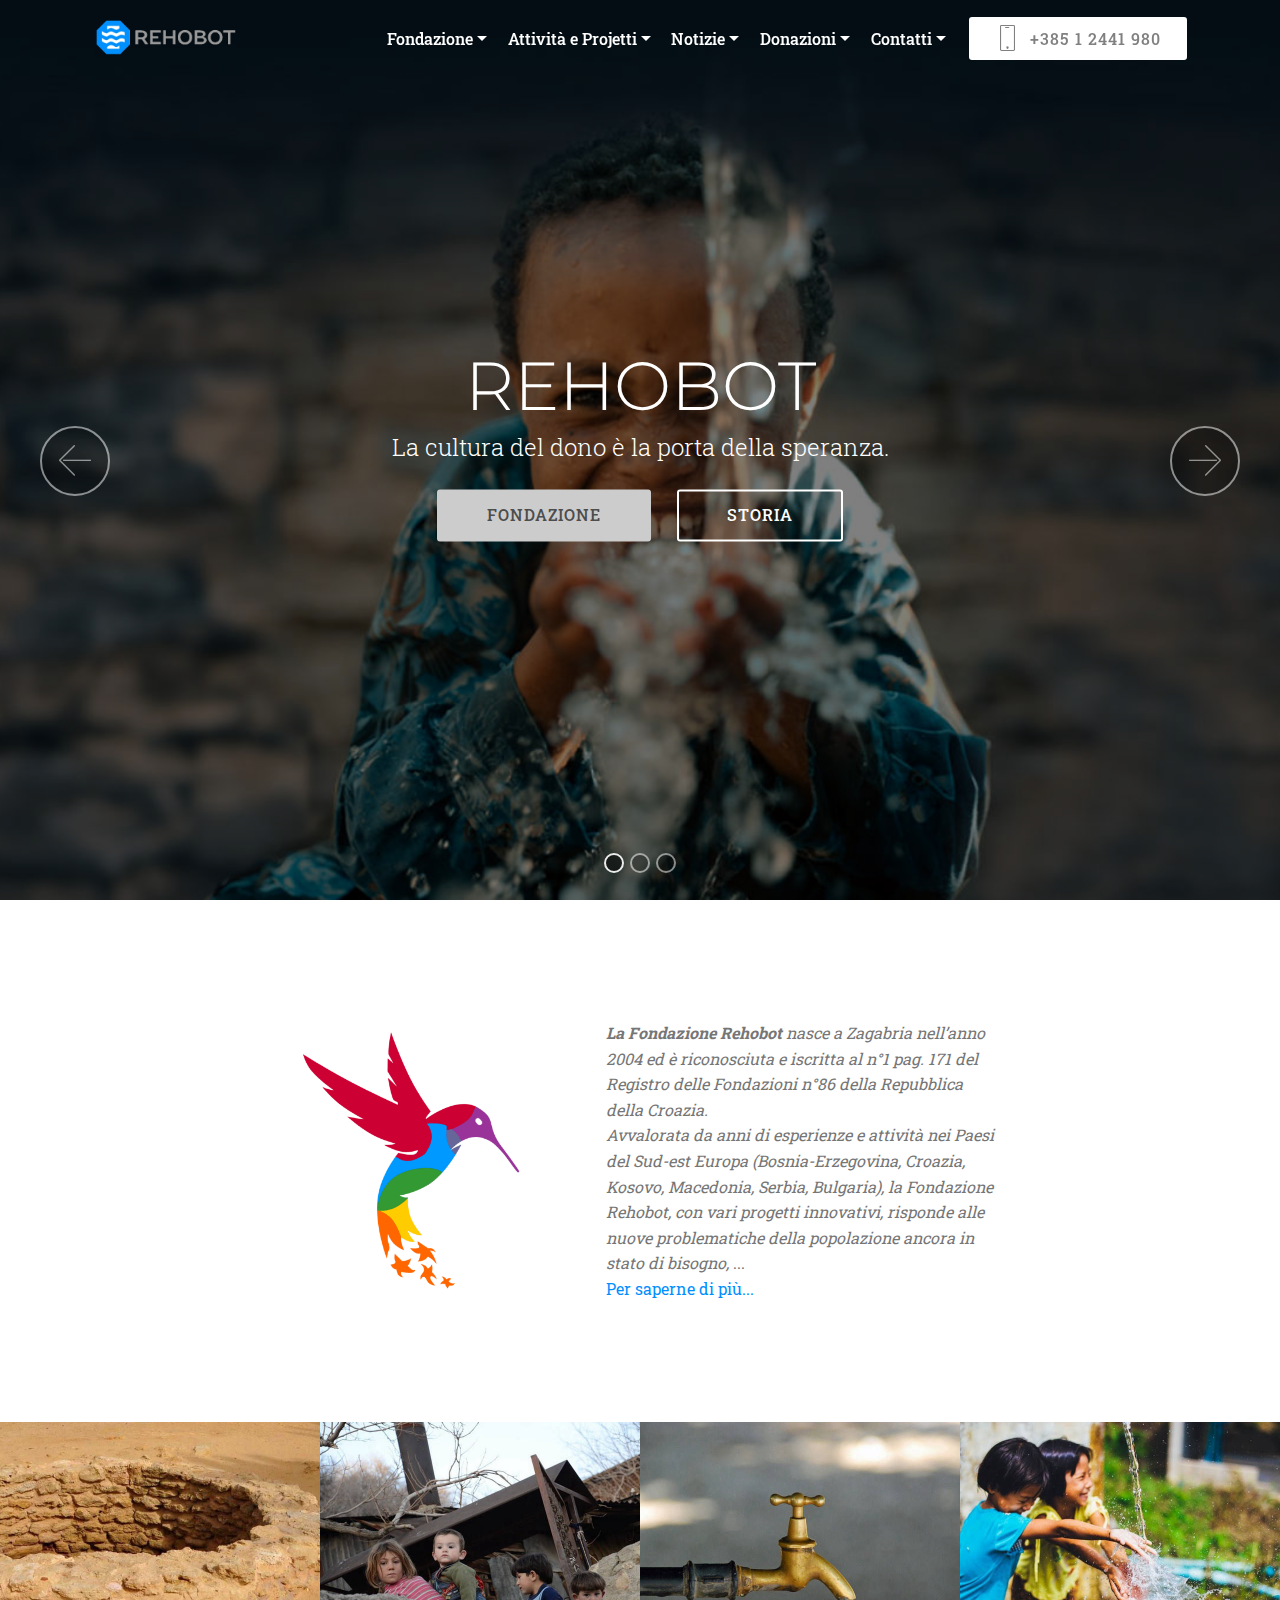
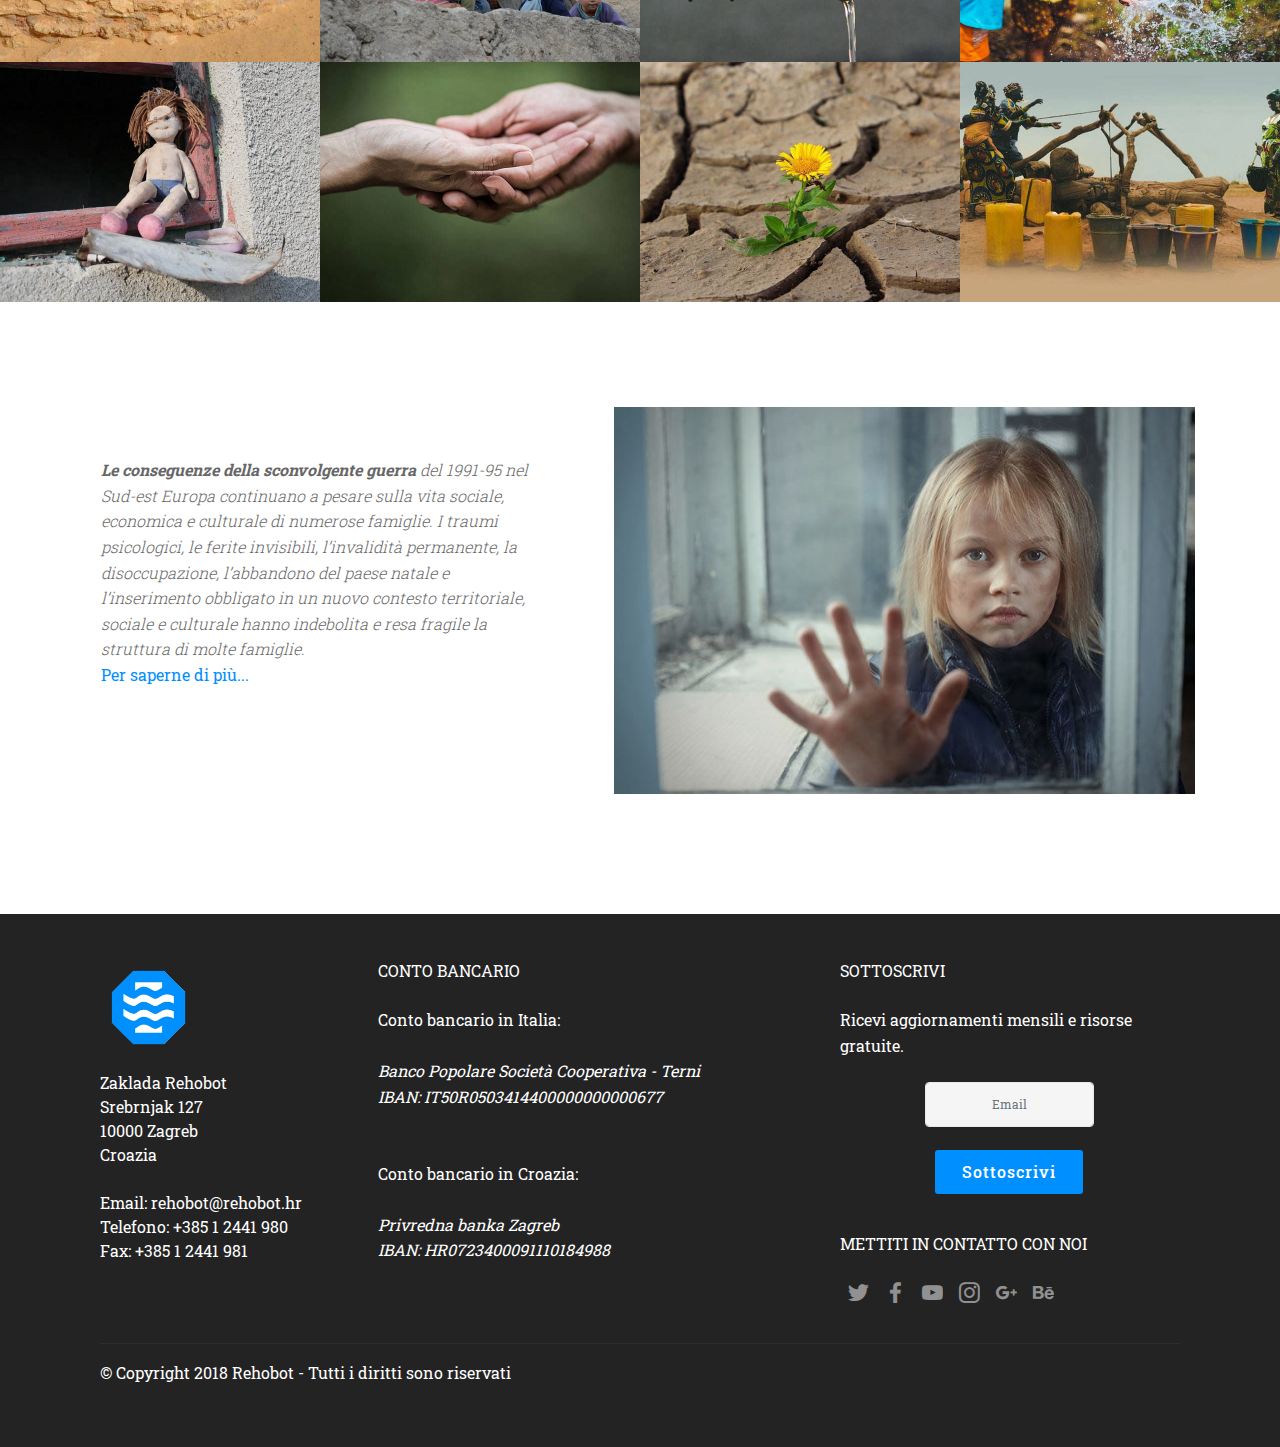
==== index.html @ b1fedfae "create github pages" ====
<!DOCTYPE html>
<html >
<head>
  <!-- Site made with Mobirise Website Builder v4.7.1, https://mobirise.com -->
  <meta charset="UTF-8">
  <meta http-equiv="X-UA-Compatible" content="IE=edge">
  <meta name="generator" content="Mobirise v4.7.1, mobirise.com">
  <meta name="viewport" content="width=device-width, initial-scale=1, minimum-scale=1">
  <link rel="shortcut icon" href="assets/images/logo3-228x80.png" type="image/x-icon">
  <meta name="description" content="">
  <title>Rehobot</title>
  <link rel="stylesheet" href="assets/web/assets/mobirise-icons/mobirise-icons.css">
  <link rel="stylesheet" href="assets/tether/tether.min.css">
  <link rel="stylesheet" href="assets/bootstrap/css/bootstrap.min.css">
  <link rel="stylesheet" href="assets/bootstrap/css/bootstrap-grid.min.css">
  <link rel="stylesheet" href="assets/bootstrap/css/bootstrap-reboot.min.css">
  <link rel="stylesheet" href="assets/dropdown/css/style.css">
  <link rel="stylesheet" href="assets/socicon/css/styles.css">
  <link rel="stylesheet" href="assets/theme/css/style.css">
  <link rel="stylesheet" href="assets/gallery/style.css">
  <link rel="stylesheet" href="assets/mobirise/css/mbr-additional.css" type="text/css">
  
  
  
</head>
<body>
  <section class="menu cid-qPzGVkvtsS" once="menu" id="menu2-15">

    

    <nav class="navbar navbar-expand beta-menu navbar-dropdown align-items-center navbar-fixed-top navbar-toggleable-sm bg-color transparent">
        <button class="navbar-toggler navbar-toggler-right" type="button" data-toggle="collapse" data-target="#navbarSupportedContent" aria-controls="navbarSupportedContent" aria-expanded="false" aria-label="Toggle navigation">
            <div class="hamburger">
                <span></span>
                <span></span>
                <span></span>
                <span></span>
            </div>
        </button>
        <div class="menu-logo">
            <div class="navbar-brand">
                <span class="navbar-logo">
                    <a href="index.html">
                        <img src="assets/images/logo3-228x80.png" alt="Mobirise" title="" style="height: 3.8rem;">
                    </a>
                </span>
                
            </div>
        </div>
        <div class="collapse navbar-collapse" id="navbarSupportedContent">
            <ul class="navbar-nav nav-dropdown" data-app-modern-menu="true"><li class="nav-item dropdown">
                    <a class="nav-link link dropdown-toggle text-white display-4" href="https://mobirise.com" data-toggle="dropdown-submenu" aria-expanded="false">
                        Fondazione</a><div class="dropdown-menu"><a class="dropdown-item text-white display-4" href="fondazione.html#content5-18">Chi siamo</a><a class="dropdown-item text-white display-4" href="fondazione.html#content5-1a">Storia</a><a class="dropdown-item text-white display-4" href="fondazione.html#content5-1h">Vizione e missione</a><a class="dropdown-item text-white display-4" href="fondazione.html#content5-1o">Lettera del Presidente</a></div>
                </li><li class="nav-item dropdown open"><a class="nav-link link dropdown-toggle text-white display-4" href="https://mobirise.com" data-toggle="dropdown-submenu" aria-expanded="true">
                        Attività e Projetti</a><div class="dropdown-menu"><a class="dropdown-item text-white display-4" href="attivita.html#content5-1v">Attività della Fondazione</a><div class="dropdown open"><a class="dropdown-item text-white dropdown-toggle display-4" href="attivita.html#content5-1y" data-toggle="dropdown-submenu" aria-expanded="true">Progetti&nbsp;della Fondazione</a><div class="dropdown-menu dropdown-submenu"><a class="dropdown-item text-white display-4" href="attivita.html#content5-20">A chi e perché doni</a><a class="dropdown-item text-white display-4" href="attivita.html#content5-21">Adozione a distanza</a></div></div></div></li><li class="nav-item dropdown"><a class="nav-link link dropdown-toggle text-white display-4" href="https://mobirise.com" data-toggle="dropdown-submenu" aria-expanded="false">
                        Notizie</a><div class="dropdown-menu"><a class="dropdown-item text-white display-4" href="notizie.html#content5-2i">Memoria</a><a class="dropdown-item text-white display-4" href="notizie.html#content5-2v">Solidarietà</a></div></li><li class="nav-item dropdown"><a class="nav-link link dropdown-toggle text-white display-4" href="https://mobirise.com" data-toggle="dropdown-submenu" aria-expanded="false">
                        Donazioni</a><div class="dropdown-menu"><a class="dropdown-item text-white display-4" href="donazioni.html#content5-31">Come aiutare</a></div></li>
                <li class="nav-item dropdown">
                    <a class="nav-link link dropdown-toggle text-white display-4" href="https://mobirise.com" data-toggle="dropdown-submenu" aria-expanded="false">
                        Contatti</a><div class="dropdown-menu"><a class="dropdown-item text-white display-4" href="contatti.html#content5-3f">Sede</a><a class="dropdown-item text-white display-4" href="contatti.html#content5-3e">Informazioni</a></div>
                </li></ul>
            <div class="navbar-buttons mbr-section-btn"><a class="btn btn-sm btn-white display-4" href="tel:+385 1 2441980">
                    <span class="btn-icon mbri-mobile mbr-iconfont mbr-iconfont-btn">
                    </span>
                    +385 1 2441 980 
                </a></div>
        </div>
    </nav>
</section>

<section class="engine"><a href="https://mobirise.ws/j">design your own website</a></section><section class="carousel slide cid-qPA3BfnHhT" data-interval="false" id="slider1-17">

    

    <div class="full-screen"><div class="mbr-slider slide carousel" data-pause="true" data-keyboard="false" data-ride="carousel" data-interval="7000"><ol class="carousel-indicators"><li data-app-prevent-settings="" data-target="#slider1-17" class=" active" data-slide-to="0"></li><li data-app-prevent-settings="" data-target="#slider1-17" data-slide-to="1"></li><li data-app-prevent-settings="" data-target="#slider1-17" data-slide-to="2"></li></ol><div class="carousel-inner" role="listbox"><div class="carousel-item slider-fullscreen-image active" data-bg-video-slide="false" style="background-image: url(assets/images/wwd-18-hp-mobile-2000x767.jpg);"><div class="container container-slide"><div class="image_wrapper"><div class="mbr-overlay"></div><img src="assets/images/wwd-18-hp-mobile-2000x767.jpg"><div class="carousel-caption justify-content-center"><div class="col-10 align-center"><h2 class="mbr-fonts-style display-1">REHOBOT</h2><p class="lead mbr-text mbr-fonts-style display-5">La cultura del dono è la porta della speranza.</p><div class="mbr-section-btn" buttons="0"><a class="btn  display-4 btn-success" href="fondazione.html">FONDAZIONE</a> <a class="btn  btn-white-outline display-4" href="fondazione.html#content5-1a">STORIA<br></a></div></div></div></div></div></div><div class="carousel-item slider-fullscreen-image" data-bg-video-slide="false" style="background-image: url(assets/images/cdn.pixabay.com-632x421.jpg);"><div class="container container-slide"><div class="image_wrapper"><div class="mbr-overlay"></div><img src="assets/images/cdn.pixabay.com-632x421.jpg"><div class="carousel-caption justify-content-center"><div class="col-10 align-center"><h2 class="mbr-fonts-style display-1">PROJETTI</h2><p class="lead mbr-text mbr-fonts-style display-5">La solidarietà alimentata dal dono.<br></p><div class="mbr-section-btn" buttons="0"><a class="btn  display-4 btn-success" href="attivita.html">ATTIVITÀ</a> <a class="btn  btn-white-outline display-4" href="https://mobirise.com">SCOPRI DI PIU<br></a></div></div></div></div></div></div><div class="carousel-item slider-fullscreen-image" data-bg-video-slide="false" style="background-image: url(assets/images/cdn.pixabay.com-1-932x658.jpg);"><div class="container container-slide"><div class="image_wrapper"><div class="mbr-overlay"></div><img src="assets/images/cdn.pixabay.com-1-932x658.jpg"><div class="carousel-caption justify-content-center"><div class="col-10 align-center"><h2 class="mbr-fonts-style display-1">COME AIUTARE</h2><p class="lead mbr-text mbr-fonts-style display-5">L’acqua è vita e il pozzo è il segno della vita <br>che alimentiamo con il nostro dono.</p><div class="mbr-section-btn" buttons="0"><a class="btn display-4 btn-success" href="donazioni.html">DONAZIONE</a> <a class="btn  btn-white-outline display-4" href="donazioni.html#content5-31">SOSTEGNO</a></div></div></div></div></div></div></div><a data-app-prevent-settings="" class="carousel-control carousel-control-prev" role="button" data-slide="prev" href="#slider1-17"><span aria-hidden="true" class="mbri-left mbr-iconfont"></span><span class="sr-only">Previous</span></a><a data-app-prevent-settings="" class="carousel-control carousel-control-next" role="button" data-slide="next" href="#slider1-17"><span aria-hidden="true" class="mbri-right mbr-iconfont"></span><span class="sr-only">Next</span></a></div></div>

</section>

<section class="mbr-section content6 cid-qPHsU3kxor" id="content6-3m">
    
     
    
    <div class="container">
        <div class="media-container-row">
            <div class="col-12 col-md-8">
                <div class="media-container-row">
                    <div class="mbr-figure" style="width: 75%;">
                      <img src="assets/images/hummingbird-436x436.png" alt="Mobirise" title="">  
                    </div>
                    <div class="media-content">
                        <div class="mbr-section-text">
                            <p class="mbr-text mb-0 mbr-fonts-style display-7"><em><strong>La Fondazione Rehobot </strong>nasce a Zagabria nell’anno 2004 ed è riconosciuta e iscritta al n°1 pag. 171 del Registro delle Fondazioni n°86 della Repubblica della Croazia. 
<br>Avvalorata da anni di esperienze e attività nei Paesi del Sud-est Europa (Bosnia-Erzegovina, Croazia, Kosovo, Macedonia, Serbia, Bulgaria), la Fondazione Rehobot, con vari progetti innovativi, risponde alle nuove problematiche della popolazione ancora in stato di bisogno,</em> ... <br><a href="fondazione.html#content5-1a">Per saperne di più...</a></p>
                        </div>
                    </div>
                </div>
            </div>
        </div>
    </div>
</section>

<section class="mbr-gallery mbr-slider-carousel cid-qPHvs2dj6o" id="gallery3-3o">

    

    <div>
        <div><!-- Filter --><!-- Gallery --><div class="mbr-gallery-row"><div class="mbr-gallery-layout-default"><div><div><div class="mbr-gallery-item mbr-gallery-item--pNaN" data-video-url="false" data-tags="Eccezionale"><div href="#lb-gallery3-3o" data-slide-to="0" data-toggle="modal"><img src="assets/images/well-640x480-640x480.jpg" alt="" title=""><span class="icon-focus"></span></div></div><div class="mbr-gallery-item mbr-gallery-item--pNaN" data-video-url="false" data-tags="Responsive"><div href="#lb-gallery3-3o" data-slide-to="1" data-toggle="modal"><img src="assets/images/children-684212-960-720-640x480-640x480.jpg" alt="" title=""><span class="icon-focus"></span></div></div><div class="mbr-gallery-item mbr-gallery-item--pNaN" data-video-url="false" data-tags="Creativa"><div href="#lb-gallery3-3o" data-slide-to="2" data-toggle="modal"><img src="assets/images/cdn.pixabay.com-640x480-640x480.jpg" alt="" title=""><span class="icon-focus"></span></div></div><div class="mbr-gallery-item mbr-gallery-item--pNaN" data-video-url="false" data-tags="Animata"><div href="#lb-gallery3-3o" data-slide-to="3" data-toggle="modal"><img src="assets/images/photo-1437914983566-976d85602771-1-640x480-640x480.jpg" alt="" title=""><span class="icon-focus"></span></div></div><div class="mbr-gallery-item mbr-gallery-item--pNaN" data-video-url="false" data-tags="Eccezionale"><div href="#lb-gallery3-3o" data-slide-to="4" data-toggle="modal"><img src="assets/images/doll-87407-960-720-640x480-640x480.jpg" alt="" title=""><span class="icon-focus"></span></div></div><div class="mbr-gallery-item mbr-gallery-item--pNaN" data-video-url="false" data-tags="Eccezionale"><div href="#lb-gallery3-3o" data-slide-to="5" data-toggle="modal"><img src="assets/images/rehobot.hr-1-640x480-640x480.jpg" alt="" title=""><span class="icon-focus"></span></div></div><div class="mbr-gallery-item mbr-gallery-item--pNaN" data-video-url="false" data-tags="Animata"><div href="#lb-gallery3-3o" data-slide-to="6" data-toggle="modal"><img src="assets/images/cdn.pixabay.com-3-640x480-640x480.jpg" alt="" title=""><span class="icon-focus"></span></div></div><div class="mbr-gallery-item mbr-gallery-item--pNaN" data-video-url="false" data-tags="Responsive"><div href="#lb-gallery3-3o" data-slide-to="7" data-toggle="modal"><img src="assets/images/water-crisis-medium-4278643f8c09249146317a2f85e3446f-640x480-640x480.jpg" alt="" title=""><span class="icon-focus"></span></div></div></div></div><div class="clearfix"></div></div></div><!-- Lightbox --><div data-app-prevent-settings="" class="mbr-slider modal fade carousel slide" tabindex="-1" data-keyboard="true" data-interval="false" id="lb-gallery3-3o"><div class="modal-dialog"><div class="modal-content"><div class="modal-body"><div class="carousel-inner"><div class="carousel-item active"><img src="assets/images/well-640x480.jpg" alt="" title=""></div><div class="carousel-item"><img src="assets/images/children-684212-960-720-640x480.jpg" alt="" title=""></div><div class="carousel-item"><img src="assets/images/cdn.pixabay.com-640x480.jpg" alt="" title=""></div><div class="carousel-item"><img src="assets/images/photo-1437914983566-976d85602771-1-640x480.jpg" alt="" title=""></div><div class="carousel-item"><img src="assets/images/doll-87407-960-720-640x480.jpg" alt="" title=""></div><div class="carousel-item"><img src="assets/images/rehobot.hr-1-640x480.jpg" alt="" title=""></div><div class="carousel-item"><img src="assets/images/cdn.pixabay.com-3-640x480.jpg" alt="" title=""></div><div class="carousel-item"><img src="assets/images/water-crisis-medium-4278643f8c09249146317a2f85e3446f-640x480.jpg" alt="" title=""></div></div><a class="carousel-control carousel-control-prev" role="button" data-slide="prev" href="#lb-gallery3-3o"><span class="mbri-left mbr-iconfont" aria-hidden="true"></span><span class="sr-only">Previous</span></a><a class="carousel-control carousel-control-next" role="button" data-slide="next" href="#lb-gallery3-3o"><span class="mbri-right mbr-iconfont" aria-hidden="true"></span><span class="sr-only">Next</span></a><a class="close" href="#" role="button" data-dismiss="modal"><span class="sr-only">Close</span></a></div></div></div></div></div>
    </div>

</section>

<section class="testimonials3 cid-qPHsXcp5qv" id="testimonials3-3n">

    

    

    <div class="container">
        <div class="media-container-row">
            <div class="media-content px-3 align-self-center mbr-white py-2">
                <p class="mbr-text testimonial-text mbr-fonts-style display-7"><strong>Le conseguenze della sconvolgente guerra</strong> del 1991-95 nel Sud-est Europa continuano a pesare sulla vita sociale, economica e culturale di numerose famiglie.  I traumi psicologici, le ferite invisibili, l’invalidità permanente, la disoccupazione, l’abbandono del paese natale e <br>l’inserimento obbligato in un nuovo contesto territoriale, sociale e culturale hanno indebolita e resa fragile la struttura di molte famiglie.<br><a href="attivita.html#content5-1v">Per saperne di più...</a><br></p>
                <p class="mbr-author-name pt-4 mb-2 mbr-fonts-style display-7"></p>
                <p class="mbr-author-desc mbr-fonts-style display-7"></p>
            </div>

            <div class="mbr-figure pl-lg-5" style="width: 130%;">
              <img src="assets/images/war-700x467.jpg" alt="" title="">
            </div>
        </div>
    </div>
</section>

<section class="footer4 cid-qPH3jnKMcj" id="footer4-3h">

    

    

    <div class="container">
        <div class="media-container-row content mbr-white">
            <div class="col-md-3 col-sm-4">
                <div class="mb-3 img-logo">
                    <a href="https://mobirise.com/">
                        <img src="assets/images/logo4-1-189x189.png" alt="Mobirise" title="">
                    </a>
                </div>
                <p class="mb-3 mbr-fonts-style foot-title display-7">Zaklada Rehobot
<br>Srebrnjak 127
<br>10000 Zagreb
<br>Croazia<br><br>Email: rehobot@rehobot.hr 
<br>Telefono: +385 1 2441 980 
<br>Fax: +385 1 2441 981<br><br><br></p>
                <p class="mbr-text mbr-fonts-style mbr-links-column display-7"></p>
            </div>
            <div class="col-md-4 col-sm-8">
                <p class="mb-4 foot-title mbr-fonts-style display-7">
                    CONTO BANCARIO</p>
                <p class="mbr-text mbr-fonts-style foot-text display-7">Conto bancario in Italia:<br><br><em>Banco Popolare Società Cooperativa - Terni
<br>IBAN: IT50R0503414400000000000677 
<br></em><br><br>Conto bancario in Croazia:<br><br><em>Privredna banka Zagreb
<br>IBAN: HR0723400091110184988</em><br></p>
            </div>
            <div class="col-md-4 offset-md-1 col-sm-12">
                <p class="mb-4 foot-title mbr-fonts-style display-7">
                    SOTTOSCRIVI
                </p>
                <p class="mbr-text mbr-fonts-style form-text display-7">
                    Ricevi aggiornamenti mensili e risorse gratuite.
                </p>
                <div class="media-container-column" data-form-type="formoid">
                    <div data-form-alert="" hidden="" class="align-center">Grazie per aver compilato il modulo!</div>

                    <form class="form-inline" action="https://mobirise.com/" method="post" data-form-title="Mobirise Form">
                        <input type="hidden" value="OweQbZgdol77WHvHapYbEHBSQ68NSbplC/yCI+q93VNalkGLJUa9k6dbVUCAjuopEDZ4+zyxaF89Go6I9jkIpNZIZqtGKpx5RsVmnzTP9/i7X1yaU20H3654jlG1bqZ4" data-form-email="true">
                        <div class="form-group">
                            <input type="email" class="form-control input-sm input-inverse my-2" name="email" required="" data-form-field="Email" placeholder="Email" id="email-footer4-3h">
                        </div>
                        <div class="input-group-btn m-2">
                            <button href="" class="btn btn-primary display-4" type="submit" role="button">Sottoscrivi</button>
                        </div>
                    </form>
                </div>
                <p class="mb-4 mbr-fonts-style foot-title display-7">
                    <br>METTITI IN CONTATTO CON NOI
                </p>
                <div class="social-list pl-0 mb-0">
                        <div class="soc-item">
                            <a href="https://twitter.com/mobirise" target="_blank">
                                <span class="socicon-twitter socicon mbr-iconfont mbr-iconfont-social"></span>
                            </a>
                        </div>
                        <div class="soc-item">
                            <a href="https://www.facebook.com/pages/Mobirise/1616226671953247" target="_blank">
                                <span class="socicon-facebook socicon mbr-iconfont mbr-iconfont-social"></span>
                            </a>
                        </div>
                        <div class="soc-item">
                            <a href="https://www.youtube.com/c/mobirise" target="_blank">
                                <span class="socicon-youtube socicon mbr-iconfont mbr-iconfont-social"></span>
                            </a>
                        </div>
                        <div class="soc-item">
                            <a href="https://instagram.com/mobirise" target="_blank">
                                <span class="socicon-instagram socicon mbr-iconfont mbr-iconfont-social"></span>
                            </a>
                        </div>
                        <div class="soc-item">
                            <a href="https://plus.google.com/u/0/+Mobirise" target="_blank">
                                <span class="socicon-googleplus socicon mbr-iconfont mbr-iconfont-social"></span>
                            </a>
                        </div>
                        <div class="soc-item">
                            <a href="https://www.behance.net/Mobirise" target="_blank">
                                <span class="socicon-behance socicon mbr-iconfont mbr-iconfont-social"></span>
                            </a>
                        </div>
                </div>
            </div>
        </div>
        <div class="footer-lower">
            <div class="media-container-row">
                <div class="col-sm-12">
                    <hr>
                </div>
            </div>
            <div class="media-container-row mbr-white">
                <div class="col-sm-12 copyright">
                    <p class="mbr-text mbr-fonts-style display-7">
                        © Copyright 2018 Rehobot - Tutti i diritti sono riservati
                    </p>
                </div>
            </div>
        </div>
    </div>
</section>


  <script src="assets/web/assets/jquery/jquery.min.js"></script>
  <script src="assets/popper/popper.min.js"></script>
  <script src="assets/tether/tether.min.js"></script>
  <script src="assets/bootstrap/js/bootstrap.min.js"></script>
  <script src="assets/smoothscroll/smooth-scroll.js"></script>
  <script src="assets/dropdown/js/script.min.js"></script>
  <script src="assets/touchswipe/jquery.touch-swipe.min.js"></script>
  <script src="assets/vimeoplayer/jquery.mb.vimeo_player.js"></script>
  <script src="assets/masonry/masonry.pkgd.min.js"></script>
  <script src="assets/imagesloaded/imagesloaded.pkgd.min.js"></script>
  <script src="assets/bootstrapcarouselswipe/bootstrap-carousel-swipe.js"></script>
  <script src="assets/ytplayer/jquery.mb.ytplayer.min.js"></script>
  <script src="assets/theme/js/script.js"></script>
  <script src="assets/slidervideo/script.js"></script>
  <script src="assets/gallery/player.min.js"></script>
  <script src="assets/gallery/script.js"></script>
  <script src="assets/formoid/formoid.min.js"></script>
  
  
 <div id="scrollToTop" class="scrollToTop mbr-arrow-up"><a style="text-align: center;"><i></i></a></div>
  </body>
</html>
---- assets/web/assets/mobirise-icons/mobirise-icons.css ----
@font-face {
  font-family: 'MobiriseIcons';
  src:  url('mobirise-icons.eot?spat4u');
  src:  url('mobirise-icons.eot?spat4u#iefix') format('embedded-opentype'),
    url('mobirise-icons.ttf?spat4u') format('truetype'),
    url('mobirise-icons.woff?spat4u') format('woff'),
    url('mobirise-icons.svg?spat4u#MobiriseIcons') format('svg');
  font-weight: normal;
  font-style: normal;
}

[class^="mbri-"], [class*=" mbri-"] {
  /* use !important to prevent issues with browser extensions that change fonts */
  font-family: MobiriseIcons !important;
  speak: none;
  font-style: normal;
  font-weight: normal;
  font-variant: normal;
  text-transform: none;
  line-height: 1;

  /* Better Font Rendering =========== */
  -webkit-font-smoothing: antialiased;
  -moz-osx-font-smoothing: grayscale;
}

.mbri-add-submenu:before {
  content: "\e900";
}
.mbri-alert:before {
  content: "\e901";
}
.mbri-align-center:before {
  content: "\e902";
}
.mbri-align-justify:before {
  content: "\e903";
}
.mbri-align-left:before {
  content: "\e904";
}
.mbri-align-right:before {
  content: "\e905";
}
.mbri-android:before {
  content: "\e906";
}
.mbri-apple:before {
  content: "\e907";
}
.mbri-arrow-down:before {
  content: "\e908";
}
.mbri-arrow-next:before {
  content: "\e909";
}
.mbri-arrow-prev:before {
  content: "\e90a";
}
.mbri-arrow-up:before {
  content: "\e90b";
}
.mbri-bold:before {
  content: "\e90c";
}
.mbri-bookmark:before {
  content: "\e90d";
}
.mbri-bootstrap:before {
  content: "\e90e";
}
.mbri-briefcase:before {
  content: "\e90f";
}
.mbri-browse:before {
  content: "\e910";
}
.mbri-bulleted-list:before {
  content: "\e911";
}
.mbri-calendar:before {
  content: "\e912";
}
.mbri-camera:before {
  content: "\e913";
}
.mbri-cart-add:before {
  content: "\e914";
}
.mbri-cart-full:before {
  content: "\e915";
}
.mbri-cash:before {
  content: "\e916";
}
.mbri-change-style:before {
  content: "\e917";
}
.mbri-chat:before {
  content: "\e918";
}
.mbri-clock:before {
  content: "\e919";
}
.mbri-close:before {
  content: "\e91a";
}
.mbri-cloud:before {
  content: "\e91b";
}
.mbri-code:before {
  content: "\e91c";
}
.mbri-contact-form:before {
  content: "\e91d";
}
.mbri-credit-card:before {
  content: "\e91e";
}
.mbri-cursor-click:before {
  content: "\e91f";
}
.mbri-cust-feedback:before {
  content: "\e920";
}
.mbri-database:before {
  content: "\e921";
}
.mbri-delivery:before {
  content: "\e922";
}
.mbri-desktop:before {
  content: "\e923";
}
.mbri-devices:before {
  content: "\e924";
}
.mbri-down:before {
  content: "\e925";
}
.mbri-download:before {
  content: "\e989";
}
.mbri-drag-n-drop:before {
  content: "\e927";
}
.mbri-drag-n-drop2:before {
  content: "\e928";
}
.mbri-edit:before {
  content: "\e929";
}
.mbri-edit2:before {
  content: "\e92a";
}
.mbri-error:before {
  content: "\e92b";
}
.mbri-extension:before {
  content: "\e92c";
}
.mbri-features:before {
  content: "\e92d";
}
.mbri-file:before {
  content: "\e92e";
}
.mbri-flag:before {
  content: "\e92f";
}
.mbri-folder:before {
  content: "\e930";
}
.mbri-gift:before {
  content: "\e931";
}
.mbri-github:before {
  content: "\e932";
}
.mbri-globe:before {
  content: "\e933";
}
.mbri-globe-2:before {
  content: "\e934";
}
.mbri-growing-chart:before {
  content: "\e935";
}
.mbri-hearth:before {
  content: "\e936";
}
.mbri-help:before {
  content: "\e937";
}
.mbri-home:before {
  content: "\e938";
}
.mbri-hot-cup:before {
  content: "\e939";
}
.mbri-idea:before {
  content: "\e93a";
}
.mbri-image-gallery:before {
  content: "\e93b";
}
.mbri-image-slider:before {
  content: "\e93c";
}
.mbri-info:before {
  content: "\e93d";
}
.mbri-italic:before {
  content: "\e93e";
}
.mbri-key:before {
  content: "\e93f";
}
.mbri-laptop:before {
  content: "\e940";
}
.mbri-layers:before {
  content: "\e941";
}
.mbri-left-right:before {
  content: "\e942";
}
.mbri-left:before {
  content: "\e943";
}
.mbri-letter:before {
  content: "\e944";
}
.mbri-like:before {
  content: "\e945";
}
.mbri-link:before {
  content: "\e946";
}
.mbri-lock:before {
  content: "\e947";
}
.mbri-login:before {
  content: "\e948";
}
.mbri-logout:before {
  content: "\e949";
}
.mbri-magic-stick:before {
  content: "\e94a";
}
.mbri-map-pin:before {
  content: "\e94b";
}
.mbri-menu:before {
  content: "\e94c";
}
.mbri-mobile:before {
  content: "\e94d";
}
.mbri-mobile2:before {
  content: "\e94e";
}
.mbri-mobirise:before {
  content: "\e94f";
}
.mbri-more-horizontal:before {
  content: "\e950";
}
.mbri-more-vertical:before {
  content: "\e951";
}
.mbri-music:before {
  content: "\e952";
}
.mbri-new-file:before {
  content: "\e953";
}
.mbri-numbered-list:before {
  content: "\e954";
}
.mbri-opened-folder:before {
  content: "\e955";
}
.mbri-pages:before {
  content: "\e956";
}
.mbri-paper-plane:before {
  content: "\e957";
}
.mbri-paperclip:before {
  content: "\e958";
}
.mbri-photo:before {
  content: "\e959";
}
.mbri-photos:before {
  content: "\e95a";
}
.mbri-pin:before {
  content: "\e95b";
}
.mbri-play:before {
  content: "\e95c";
}
.mbri-plus:before {
  content: "\e95d";
}
.mbri-preview:before {
  content: "\e95e";
}
.mbri-print:before {
  content: "\e95f";
}
.mbri-protect:before {
  content: "\e960";
}
.mbri-question:before {
  content: "\e961";
}
.mbri-quote-left:before {
  content: "\e962";
}
.mbri-quote-right:before {
  content: "\e963";
}
.mbri-refresh:before {
  content: "\e964";
}
.mbri-responsive:before {
  content: "\e965";
}
.mbri-right:before {
  content: "\e966";
}
.mbri-rocket:before {
  content: "\e967";
}
.mbri-sad-face:before {
  content: "\e968";
}
.mbri-sale:before {
  content: "\e969";
}
.mbri-save:before {
  content: "\e96a";
}
.mbri-search:before {
  content: "\e96b";
}
.mbri-setting:before {
  content: "\e96c";
}
.mbri-setting2:before {
  content: "\e96d";
}
.mbri-setting3:before {
  content: "\e96e";
}
.mbri-share:before {
  content: "\e96f";
}
.mbri-shopping-bag:before {
  content: "\e970";
}
.mbri-shopping-basket:before {
  content: "\e971";
}
.mbri-shopping-cart:before {
  content: "\e972";
}
.mbri-sites:before {
  content: "\e973";
}
.mbri-smile-face:before {
  content: "\e974";
}
.mbri-speed:before {
  content: "\e975";
}
.mbri-star:before {
  content: "\e976";
}
.mbri-success:before {
  content: "\e977";
}
.mbri-sun:before {
  content: "\e978";
}
.mbri-sun2:before {
  content: "\e979";
}
.mbri-tablet:before {
  content: "\e97a";
}
.mbri-tablet-vertical:before {
  content: "\e97b";
}
.mbri-target:before {
  content: "\e97c";
}
.mbri-timer:before {
  content: "\e97d";
}
.mbri-to-ftp:before {
  content: "\e97e";
}
.mbri-to-local-drive:before {
  content: "\e97f";
}
.mbri-touch-swipe:before {
  content: "\e980";
}
.mbri-touch:before {
  content: "\e981";
}
.mbri-trash:before {
  content: "\e982";
}
.mbri-underline:before {
  content: "\e983";
}
.mbri-unlink:before {
  content: "\e984";
}
.mbri-unlock:before {
  content: "\e985";
}
.mbri-up-down:before {
  content: "\e986";
}
.mbri-up:before {
  content: "\e987";
}
.mbri-update:before {
  content: "\e988";
}
.mbri-upload:before {
 content: "\e926"; 
}
.mbri-user:before {
  content: "\e98a";
}
.mbri-user2:before {
  content: "\e98b";
}
.mbri-users:before {
  content: "\e98c";
}
.mbri-video:before {
  content: "\e98d";
}
.mbri-video-play:before {
  content: "\e98e";
}
.mbri-watch:before {
  content: "\e98f";
}
.mbri-website-theme:before {
  content: "\e990";
}
.mbri-wifi:before {
  content: "\e991";
}
.mbri-windows:before {
  content: "\e992";
}
.mbri-zoom-out:before {
  content: "\e993";
}
.mbri-redo:before {
  content: "\e994";
}
.mbri-undo:before {
  content: "\e995";
}
---- assets/dropdown/css/style.css ----
.navbar-dropdown {
  left: 0;
  padding: 0;
  position: absolute;
  right: 0;
  top: 0;
  transition: all 0.45s ease;
  z-index: 1030;
  background: #282828; }
  .navbar-dropdown .navbar-logo {
    margin-right: 0.8rem;
    transition: margin 0.3s ease-in-out;
    vertical-align: middle; }
    .navbar-dropdown .navbar-logo img {
      height: 3.125rem;
      transition: all 0.3s ease-in-out; }
    .navbar-dropdown .navbar-logo.mbr-iconfont {
      font-size: 3.125rem;
      line-height: 3.125rem; }
  .navbar-dropdown .navbar-caption {
    font-weight: 700;
    white-space: normal;
    vertical-align: -4px;
    line-height: 3.125rem !important; }
    .navbar-dropdown .navbar-caption, .navbar-dropdown .navbar-caption:hover {
      color: inherit;
      text-decoration: none; }
  .navbar-dropdown .mbr-iconfont + .navbar-caption {
    vertical-align: -1px; }
  .navbar-dropdown.navbar-fixed-top {
    position: fixed; }
  .navbar-dropdown .navbar-brand span {
    vertical-align: -4px; }
  .navbar-dropdown.bg-color.transparent {
    background: none; }
  .navbar-dropdown.navbar-short .navbar-brand {
    padding: 0.625rem 0; }
    .navbar-dropdown.navbar-short .navbar-brand span {
      vertical-align: -1px; }
  .navbar-dropdown.navbar-short .navbar-caption {
    line-height: 2.375rem !important;
    vertical-align: -2px; }
  .navbar-dropdown.navbar-short .navbar-logo {
    margin-right: 0.5rem; }
    .navbar-dropdown.navbar-short .navbar-logo img {
      height: 2.375rem; }
    .navbar-dropdown.navbar-short .navbar-logo.mbr-iconfont {
      font-size: 2.375rem;
      line-height: 2.375rem; }
  .navbar-dropdown.navbar-short .mbr-table-cell {
    height: 3.625rem; }
  .navbar-dropdown .navbar-close {
    left: 0.6875rem;
    position: fixed;
    top: 0.75rem;
    z-index: 1000; }
  .navbar-dropdown .hamburger-icon {
    content: "";
    display: inline-block;
    vertical-align: middle;
    width: 16px;
    -webkit-box-shadow: 0 -6px 0 1px #282828,0 0 0 1px #282828,0 6px 0 1px #282828;
    -moz-box-shadow: 0 -6px 0 1px #282828,0 0 0 1px #282828,0 6px 0 1px #282828;
    box-shadow: 0 -6px 0 1px #282828,0 0 0 1px #282828,0 6px 0 1px #282828; }

.dropdown-menu .dropdown-toggle[data-toggle="dropdown-submenu"]::after {
  border-bottom: 0.35em solid transparent;
  border-left: 0.35em solid;
  border-right: 0;
  border-top: 0.35em solid transparent;
  margin-left: 0.3rem; }

.dropdown-menu .dropdown-item:focus {
  outline: 0; }

.nav-dropdown {
  font-size: 0.75rem;
  font-weight: 500;
  height: auto !important; }
  .nav-dropdown .nav-btn {
    padding-left: 1rem; }
  .nav-dropdown .link {
    margin: .667em 1.667em;
    font-weight: 500;
    padding: 0;
    transition: color .2s ease-in-out; }
    .nav-dropdown .link.dropdown-toggle {
      margin-right: 2.583em; }
      .nav-dropdown .link.dropdown-toggle::after {
        margin-left: .25rem;
        border-top: 0.35em solid;
        border-right: 0.35em solid transparent;
        border-left: 0.35em solid transparent;
        border-bottom: 0; }
      .nav-dropdown .link.dropdown-toggle[aria-expanded="true"] {
        margin: 0;
        padding: 0.667em 3.263em  0.667em 1.667em; }
  .nav-dropdown .link::after,
  .nav-dropdown .dropdown-item::after {
    color: inherit; }
  .nav-dropdown .btn {
    font-size: 0.75rem;
    font-weight: 700;
    letter-spacing: 0;
    margin-bottom: 0;
    padding-left: 1.25rem;
    padding-right: 1.25rem; }
  .nav-dropdown .dropdown-menu {
    border-radius: 0;
    border: 0;
    left: 0;
    margin: 0;
    padding-bottom: 1.25rem;
    padding-top: 1.25rem;
    position: relative; }
  .nav-dropdown .dropdown-submenu {
    margin-left: 0.125rem;
    top: 0; }
  .nav-dropdown .dropdown-item {
    font-weight: 500;
    line-height: 2;
    padding: 0.3846em 4.615em 0.3846em 1.5385em;
    position: relative;
    transition: color .2s ease-in-out, background-color .2s ease-in-out; }
    .nav-dropdown .dropdown-item::after {
      margin-top: -0.3077em;
      position: absolute;
      right: 1.1538em;
      top: 50%; }
    .nav-dropdown .dropdown-item:focus, .nav-dropdown .dropdown-item:hover {
      background: none; }

@media (max-width: 767px) {
  .nav-dropdown.navbar-toggleable-sm {
    bottom: 0;
    display: none;
    left: 0;
    overflow-x: hidden;
    position: fixed;
    top: 0;
    transform: translateX(-100%);
    -ms-transform: translateX(-100%);
    -webkit-transform: translateX(-100%);
    width: 18.75rem;
    z-index: 999; } }
.nav-dropdown.navbar-toggleable-xl {
  bottom: 0;
  display: none;
  left: 0;
  overflow-x: hidden;
  position: fixed;
  top: 0;
  transform: translateX(-100%);
  -ms-transform: translateX(-100%);
  -webkit-transform: translateX(-100%);
  width: 18.75rem;
  z-index: 999; }

.nav-dropdown-sm {
  display: block !important;
  overflow-x: hidden;
  overflow: auto;
  padding-top: 3.875rem; }
  .nav-dropdown-sm::after {
    content: "";
    display: block;
    height: 3rem;
    width: 100%; }
  .nav-dropdown-sm.collapse.in ~ .navbar-close {
    display: block !important; }
  .nav-dropdown-sm.collapsing, .nav-dropdown-sm.collapse.in {
    transform: translateX(0);
    -ms-transform: translateX(0);
    -webkit-transform: translateX(0);
    transition: all 0.25s ease-out;
    -webkit-transition: all 0.25s ease-out;
    background: #282828; }
  .nav-dropdown-sm.collapsing[aria-expanded="false"] {
    transform: translateX(-100%);
    -ms-transform: translateX(-100%);
    -webkit-transform: translateX(-100%); }
  .nav-dropdown-sm .nav-item {
    display: block;
    margin-left: 0 !important;
    padding-left: 0; }
  .nav-dropdown-sm .link,
  .nav-dropdown-sm .dropdown-item {
    border-top: 1px dotted rgba(255, 255, 255, 0.1);
    font-size: 0.8125rem;
    line-height: 1.6;
    margin: 0 !important;
    padding: 0.875rem 2.4rem 0.875rem 1.5625rem !important;
    position: relative;
    white-space: normal; }
    .nav-dropdown-sm .link:focus, .nav-dropdown-sm .link:hover,
    .nav-dropdown-sm .dropdown-item:focus,
    .nav-dropdown-sm .dropdown-item:hover {
      background: rgba(0, 0, 0, 0.2) !important;
      color: #c0a375; }
  .nav-dropdown-sm .nav-btn {
    position: relative;
    padding: 1.5625rem 1.5625rem 0 1.5625rem; }
    .nav-dropdown-sm .nav-btn::before {
      border-top: 1px dotted rgba(255, 255, 255, 0.1);
      content: "";
      left: 0;
      position: absolute;
      top: 0;
      width: 100%; }
    .nav-dropdown-sm .nav-btn + .nav-btn {
      padding-top: 0.625rem; }
      .nav-dropdown-sm .nav-btn + .nav-btn::before {
        display: none; }
  .nav-dropdown-sm .btn {
    padding: 0.625rem 0; }
  .nav-dropdown-sm .dropdown-toggle[data-toggle="dropdown-submenu"]::after {
    margin-left: .25rem;
    border-top: 0.35em solid;
    border-right: 0.35em solid transparent;
    border-left: 0.35em solid transparent;
    border-bottom: 0; }
  .nav-dropdown-sm .dropdown-toggle[data-toggle="dropdown-submenu"][aria-expanded="true"]::after {
    border-top: 0;
    border-right: 0.35em solid transparent;
    border-left: 0.35em solid transparent;
    border-bottom: 0.35em solid; }
  .nav-dropdown-sm .dropdown-menu {
    margin: 0;
    padding: 0;
    position: relative;
    top: 0;
    left: 0;
    width: 100%;
    border: 0;
    float: none;
    border-radius: 0;
    background: none; }
  .nav-dropdown-sm .dropdown-submenu {
    left: 100%;
    margin-left: 0.125rem;
    margin-top: -1.25rem;
    top: 0; }

.navbar-toggleable-sm .nav-dropdown .dropdown-menu {
  position: absolute; }

.navbar-toggleable-sm .nav-dropdown .dropdown-submenu {
  left: 100%;
  margin-left: 0.125rem;
  margin-top: -1.25rem;
  top: 0; }

.navbar-toggleable-sm.opened .nav-dropdown .dropdown-menu {
  position: relative; }

.navbar-toggleable-sm.opened .nav-dropdown .dropdown-submenu {
  left: 0;
  margin-left: 00rem;
  margin-top: 0rem;
  top: 0; }

.is-builder .nav-dropdown.collapsing {
  transition: none !important; }

/*# sourceMappingURL=style.css.map */
---- assets/socicon/css/styles.css ----
@charset "UTF-8";

@font-face {
  font-family: "socicon";
  src:url("../fonts/socicon.eot");
  src:url("../fonts/socicon.eot?#iefix") format("embedded-opentype"),
    url("../fonts/socicon.woff") format("woff"),
    url("../fonts/socicon.ttf") format("truetype"),
    url("../fonts/socicon.svg#socicon") format("svg");
  font-weight: normal;
  font-style: normal;

}

[data-icon]:before {
  font-family: "socicon" !important;
  content: attr(data-icon);
  font-style: normal !important;
  font-weight: normal !important;
  font-variant: normal !important;
  text-transform: none !important;
  speak: none;
  line-height: 1;
  -webkit-font-smoothing: antialiased;
  -moz-osx-font-smoothing: grayscale;
}

[class^="socicon-"]:before,
[class*=" socicon-"]:before {
  font-family: "socicon" !important;
  font-style: normal !important;
  font-weight: normal !important;
  font-variant: normal !important;
  text-transform: none !important;
  speak: none;
  line-height: 1;
  -webkit-font-smoothing: antialiased;
  -moz-osx-font-smoothing: grayscale;
}

.socicon-modelmayhem:before {
  content: "\e000";
}
.socicon-mixcloud:before {
  content: "\e001";
}
.socicon-drupal:before {
  content: "\e002";
}
.socicon-swarm:before {
  content: "\e003";
}
.socicon-istock:before {
  content: "\e004";
}
.socicon-yammer:before {
  content: "\e005";
}
.socicon-ello:before {
  content: "\e006";
}
.socicon-stackoverflow:before {
  content: "\e007";
}
.socicon-persona:before {
  content: "\e008";
}
.socicon-triplej:before {
  content: "\e009";
}
.socicon-houzz:before {
  content: "\e00a";
}
.socicon-rss:before {
  content: "\e00b";
}
.socicon-paypal:before {
  content: "\e00c";
}
.socicon-odnoklassniki:before {
  content: "\e00d";
}
.socicon-airbnb:before {
  content: "\e00e";
}
.socicon-periscope:before {
  content: "\e00f";
}
.socicon-outlook:before {
  content: "\e010";
}
.socicon-coderwall:before {
  content: "\e011";
}
.socicon-tripadvisor:before {
  content: "\e012";
}
.socicon-appnet:before {
  content: "\e013";
}
.socicon-goodreads:before {
  content: "\e014";
}
.socicon-tripit:before {
  content: "\e015";
}
.socicon-lanyrd:before {
  content: "\e016";
}
.socicon-slideshare:before {
  content: "\e017";
}
.socicon-buffer:before {
  content: "\e018";
}
.socicon-disqus:before {
  content: "\e019";
}
.socicon-vkontakte:before {
  content: "\e01a";
}
.socicon-whatsapp:before {
  content: "\e01b";
}
.socicon-patreon:before {
  content: "\e01c";
}
.socicon-storehouse:before {
  content: "\e01d";
}
.socicon-pocket:before {
  content: "\e01e";
}
.socicon-mail:before {
  content: "\e01f";
}
.socicon-blogger:before {
  content: "\e020";
}
.socicon-technorati:before {
  content: "\e021";
}
.socicon-reddit:before {
  content: "\e022";
}
.socicon-dribbble:before {
  content: "\e023";
}
.socicon-stumbleupon:before {
  content: "\e024";
}
.socicon-digg:before {
  content: "\e025";
}
.socicon-envato:before {
  content: "\e026";
}
.socicon-behance:before {
  content: "\e027";
}
.socicon-delicious:before {
  content: "\e028";
}
.socicon-deviantart:before {
  content: "\e029";
}
.socicon-forrst:before {
  content: "\e02a";
}
.socicon-play:before {
  content: "\e02b";
}
.socicon-zerply:before {
  content: "\e02c";
}
.socicon-wikipedia:before {
  content: "\e02d";
}
.socicon-apple:before {
  content: "\e02e";
}
.socicon-flattr:before {
  content: "\e02f";
}
.socicon-github:before {
  content: "\e030";
}
.socicon-renren:before {
  content: "\e031";
}
.socicon-friendfeed:before {
  content: "\e032";
}
.socicon-newsvine:before {
  content: "\e033";
}
.socicon-identica:before {
  content: "\e034";
}
.socicon-bebo:before {
  content: "\e035";
}
.socicon-zynga:before {
  content: "\e036";
}
.socicon-steam:before {
  content: "\e037";
}
.socicon-xbox:before {
  content: "\e038";
}
.socicon-windows:before {
  content: "\e039";
}
.socicon-qq:before {
  content: "\e03a";
}
.socicon-douban:before {
  content: "\e03b";
}
.socicon-meetup:before {
  content: "\e03c";
}
.socicon-playstation:before {
  content: "\e03d";
}
.socicon-android:before {
  content: "\e03e";
}
.socicon-snapchat:before {
  content: "\e03f";
}
.socicon-twitter:before {
  content: "\e040";
}
.socicon-facebook:before {
  content: "\e041";
}
.socicon-googleplus:before {
  content: "\e042";
}
.socicon-pinterest:before {
  content: "\e043";
}
.socicon-foursquare:before {
  content: "\e044";
}
.socicon-yahoo:before {
  content: "\e045";
}
.socicon-skype:before {
  content: "\e046";
}
.socicon-yelp:before {
  content: "\e047";
}
.socicon-feedburner:before {
  content: "\e048";
}
.socicon-linkedin:before {
  content: "\e049";
}
.socicon-viadeo:before {
  content: "\e04a";
}
.socicon-xing:before {
  content: "\e04b";
}
.socicon-myspace:before {
  content: "\e04c";
}
.socicon-soundcloud:before {
  content: "\e04d";
}
.socicon-spotify:before {
  content: "\e04e";
}
.socicon-grooveshark:before {
  content: "\e04f";
}
.socicon-lastfm:before {
  content: "\e050";
}
.socicon-youtube:before {
  content: "\e051";
}
.socicon-vimeo:before {
  content: "\e052";
}
.socicon-dailymotion:before {
  content: "\e053";
}
.socicon-vine:before {
  content: "\e054";
}
.socicon-flickr:before {
  content: "\e055";
}
.socicon-500px:before {
  content: "\e056";
}
.socicon-wordpress:before {
  content: "\e058";
}
.socicon-tumblr:before {
  content: "\e059";
}
.socicon-twitch:before {
  content: "\e05a";
}
.socicon-8tracks:before {
  content: "\e05b";
}
.socicon-amazon:before {
  content: "\e05c";
}
.socicon-icq:before {
  content: "\e05d";
}
.socicon-smugmug:before {
  content: "\e05e";
}
.socicon-ravelry:before {
  content: "\e05f";
}
.socicon-weibo:before {
  content: "\e060";
}
.socicon-baidu:before {
  content: "\e061";
}
.socicon-angellist:before {
  content: "\e062";
}
.socicon-ebay:before {
  content: "\e063";
}
.socicon-imdb:before {
  content: "\e064";
}
.socicon-stayfriends:before {
  content: "\e065";
}
.socicon-residentadvisor:before {
  content: "\e066";
}
.socicon-google:before {
  content: "\e067";
}
.socicon-yandex:before {
  content: "\e068";
}
.socicon-sharethis:before {
  content: "\e069";
}
.socicon-bandcamp:before {
  content: "\e06a";
}
.socicon-itunes:before {
  content: "\e06b";
}
.socicon-deezer:before {
  content: "\e06c";
}
.socicon-telegram:before {
  content: "\e06e";
}
.socicon-openid:before {
  content: "\e06f";
}
.socicon-amplement:before {
  content: "\e070";
}
.socicon-viber:before {
  content: "\e071";
}
.socicon-zomato:before {
  content: "\e072";
}
.socicon-draugiem:before {
  content: "\e074";
}
.socicon-endomodo:before {
  content: "\e075";
}
.socicon-filmweb:before {
  content: "\e076";
}
.socicon-stackexchange:before {
  content: "\e077";
}
.socicon-wykop:before {
  content: "\e078";
}
.socicon-teamspeak:before {
  content: "\e079";
}
.socicon-teamviewer:before {
  content: "\e07a";
}
.socicon-ventrilo:before {
  content: "\e07b";
}
.socicon-younow:before {
  content: "\e07c";
}
.socicon-raidcall:before {
  content: "\e07d";
}
.socicon-mumble:before {
  content: "\e07e";
}
.socicon-medium:before {
  content: "\e06d";
}
.socicon-bebee:before {
  content: "\e07f";
}
.socicon-hitbox:before {
  content: "\e080";
}
.socicon-reverbnation:before {
  content: "\e081";
}
.socicon-formulr:before {
  content: "\e082";
}
.socicon-instagram:before {
  content: "\e057";
}
.socicon-battlenet:before {
  content: "\e083";
}
.socicon-chrome:before {
  content: "\e084";
}
.socicon-discord:before {
  content: "\e086";
}
.socicon-issuu:before {
  content: "\e087";
}
.socicon-macos:before {
  content: "\e088";
}
.socicon-firefox:before {
  content: "\e089";
}
.socicon-opera:before {
  content: "\e08d";
}
.socicon-keybase:before {
  content: "\e090";
}
.socicon-alliance:before {
  content: "\e091";
}
.socicon-livejournal:before {
  content: "\e092";
}
.socicon-googlephotos:before {
  content: "\e093";
}
.socicon-horde:before {
  content: "\e094";
}
.socicon-etsy:before {
  content: "\e095";
}
.socicon-zapier:before {
  content: "\e096";
}
.socicon-google-scholar:before {
  content: "\e097";
}
.socicon-researchgate:before {
  content: "\e098";
}
.socicon-wechat:before {
  content: "\e099";
}
.socicon-strava:before {
  content: "\e09a";
}
.socicon-line:before {
  content: "\e09b";
}
.socicon-lyft:before {
  content: "\e09c";
}
.socicon-uber:before {
  content: "\e09d";
}
.socicon-songkick:before {
  content: "\e09e";
}
.socicon-viewbug:before {
  content: "\e09f";
}
.socicon-googlegroups:before {
  content: "\e0a0";
}
.socicon-quora:before {
  content: "\e073";
}
.socicon-diablo:before {
  content: "\e085";
}
.socicon-blizzard:before {
  content: "\e0a1";
}
.socicon-hearthstone:before {
  content: "\e08b";
}
.socicon-heroes:before {
  content: "\e08a";
}
.socicon-overwatch:before {
  content: "\e08c";
}
.socicon-warcraft:before {
  content: "\e08e";
}
.socicon-starcraft:before {
  content: "\e08f";
}
.socicon-beam:before {
  content: "\e0a2";
}
.socicon-curse:before {
  content: "\e0a3";
}
.socicon-player:before {
  content: "\e0a4";
}
.socicon-streamjar:before {
  content: "\e0a5";
}
.socicon-nintendo:before {
  content: "\e0a6";
}
.socicon-hellocoton:before {
  content: "\e0a7";
}
---- assets/theme/css/style.css ----
/*!
 * Mobirise v4 theme (https://mobirise.com/)
 * Copyright 2017 Mobirise
 */
section {
  background-color: #eeeeee; }

section,
.container,
.container-fluid {
  position: relative;
  word-wrap: break-word; }

a.mbr-iconfont:hover {
  text-decoration: none; }

.article .lead p, .article .lead ul, .article .lead ol, .article .lead pre, .article .lead blockquote {
  margin-bottom: 0; }

a {
  font-style: normal;
  font-weight: 400;
  cursor: pointer; }
  a, a:hover {
    text-decoration: none; }

figure {
  margin-bottom: 0; }

body {
  color: #232323; }

h1, h2, h3, h4, h5, h6,
.h1, .h2, .h3, .h4, .h5, .h6,
.display-1, .display-2, .display-3, .display-4 {
  line-height: 1;
  word-break: break-word;
  word-wrap: break-word; }

b, strong {
  font-weight: bold; }

blockquote {
  padding: 10px 0 10px 20px;
  position: relative;
  border-left: 2px solid;
  border-color: #ff3366; }

input:-webkit-autofill, input:-webkit-autofill:hover, input:-webkit-autofill:focus, input:-webkit-autofill:active {
  transition-delay: 9999s;
  transition-property: background-color, color; }

textarea[type="hidden"] {
  display: none; }

body {
  position: relative; }

section {
  background-position: 50% 50%;
  background-repeat: no-repeat;
  background-size: cover; }
  section .mbr-background-video,
  section .mbr-background-video-preview {
    position: absolute;
    bottom: 0;
    left: 0;
    right: 0;
    top: 0; }

.hidden {
  visibility: hidden; }

.mbr-z-index20 {
  z-index: 20; }

/*! Base colors */
.mbr-white {
  color: #ffffff; }

.mbr-black {
  color: #000000; }

.mbr-bg-white {
  background-color: #ffffff; }

.mbr-bg-black {
  background-color: #000000; }

/*! Text-aligns */
.align-left {
  text-align: left; }

.align-center {
  text-align: center; }

.align-right {
  text-align: right; }

@media (max-width: 767px) {
  .align-left, .align-center, .align-right, .mbr-section-btn, .mbr-section-title {
    text-align: center; } }
/*! Font-weight  */
.mbr-light {
  font-weight: 300; }

.mbr-regular {
  font-weight: 400; }

.mbr-semibold {
  font-weight: 500; }

.mbr-bold {
  font-weight: 700; }

/*! Media  */
.media-size-item {
  -webkit-flex: 1 1 auto;
  -moz-flex: 1 1 auto;
  -ms-flex: 1 1 auto;
  -o-flex: 1 1 auto;
  flex: 1 1 auto; }

.media-content {
  -webkit-flex-basis: 100%;
  flex-basis: 100%; }

.media-container-row {
  display: -ms-flexbox;
  display: -webkit-flex;
  display: flex;
  -webkit-flex-direction: row;
  -ms-flex-direction: row;
  flex-direction: row;
  -webkit-flex-wrap: wrap;
  -ms-flex-wrap: wrap;
  flex-wrap: wrap;
  -webkit-justify-content: center;
  -ms-flex-pack: center;
  justify-content: center;
  -webkit-align-content: center;
  -ms-flex-line-pack: center;
  align-content: center;
  -webkit-align-items: start;
  -ms-flex-align: start;
  align-items: start; }
  .media-container-row .media-size-item {
    width: 400px; }

.media-container-column {
  display: -ms-flexbox;
  display: -webkit-flex;
  display: flex;
  -webkit-flex-direction: column;
  -ms-flex-direction: column;
  flex-direction: column;
  -webkit-flex-wrap: wrap;
  -ms-flex-wrap: wrap;
  flex-wrap: wrap;
  -webkit-justify-content: center;
  -ms-flex-pack: center;
  justify-content: center;
  -webkit-align-content: center;
  -ms-flex-line-pack: center;
  align-content: center;
  -webkit-align-items: stretch;
  -ms-flex-align: stretch;
  align-items: stretch; }
  .media-container-column > * {
    width: 100%; }

@media (min-width: 992px) {
  .media-container-row {
    -webkit-flex-wrap: nowrap;
    -ms-flex-wrap: nowrap;
    flex-wrap: nowrap; } }
figure {
  overflow: hidden; }

figure[mbr-media-size] {
  transition: width 0.1s; }

.mbr-figure img, .mbr-figure iframe {
  display: block;
  width: 100%; }

.card {
  background-color: transparent;
  border: none; }

.card-img {
  text-align: center;
  flex-shrink: 0; }

.media {
  max-width: 100%;
  margin: 0 auto; }

.mbr-figure {
  -ms-flex-item-align: center;
  -ms-grid-row-align: center;
  -webkit-align-self: center;
  align-self: center; }

.media-container > div {
  max-width: 100%; }

.mbr-figure img, .card-img img {
  width: 100%; }

@media (max-width: 991px) {
  .media-size-item {
    width: auto !important; }

  .media {
    width: auto; }

  .mbr-figure {
    width: 100% !important; } }
/*! Buttons */
.mbr-section-btn {
  margin-left: -.25rem;
  margin-right: -.25rem;
  font-size: 0; }

nav .mbr-section-btn {
  margin-left: 0rem;
  margin-right: 0rem; }

/*! Btn icon margin */
.btn .mbr-iconfont, .btn.btn-sm .mbr-iconfont {
  cursor: pointer;
  margin-right: 0.5rem; }

.btn.btn-md .mbr-iconfont, .btn.btn-md .mbr-iconfont {
  margin-right: 0.8rem; }

.mbr-regular {
  font-weight: 400; }

.mbr-semibold {
  font-weight: 500; }

.mbr-bold {
  font-weight: 700; }

[type="submit"] {
  -webkit-appearance: none; }

/*! Full-screen */
.mbr-fullscreen .mbr-overlay {
  min-height: 100vh; }

.mbr-fullscreen {
  display: flex;
  display: -webkit-flex;
  display: -moz-flex;
  display: -ms-flex;
  display: -o-flex;
  align-items: center;
  -webkit-align-items: center;
  min-height: 100vh;
  padding-top: 3rem;
  padding-bottom: 3rem; }

/*! Map */
.map {
  height: 25rem;
  position: relative; }
  .map iframe {
    width: 100%;
    height: 100%; }

/* Form */
.form-asterisk {
  font-family: initial;
  position: absolute;
  top: -2px;
  font-weight: normal; }

/*! Scroll to top arrow */
.mbr-arrow-up {
  bottom: 25px;
  right: 90px;
  position: fixed;
  text-align: right;
  z-index: 5000;
  color: #ffffff;
  font-size: 32px;
  transform: rotate(180deg);
  -webkit-transform: rotate(180deg); }

.mbr-arrow-up a {
  background: rgba(0, 0, 0, 0.2);
  border-radius: 3px;
  color: #fff;
  display: inline-block;
  height: 60px;
  width: 60px;
  outline-style: none !important;
  position: relative;
  text-decoration: none;
  transition: all .3s ease-in-out;
  cursor: pointer;
  text-align: center; }
  .mbr-arrow-up a:hover {
    background-color: rgba(0, 0, 0, 0.4); }
  .mbr-arrow-up a i {
    line-height: 60px; }

.mbr-arrow-up-icon {
  display: block;
  color: #fff; }

.mbr-arrow-up-icon::before {
  content: "\203a";
  display: inline-block;
  font-family: serif;
  font-size: 32px;
  line-height: 1;
  font-style: normal;
  position: relative;
  top: 6px;
  left: -4px;
  -webkit-transform: rotate(-90deg);
  transform: rotate(-90deg); }

/*! Arrow Down */
.mbr-arrow {
  position: absolute;
  bottom: 45px;
  left: 50%;
  width: 60px;
  height: 60px;
  cursor: pointer;
  background-color: rgba(80, 80, 80, 0.5);
  border-radius: 50%;
  -webkit-transform: translateX(-50%);
  transform: translateX(-50%); }
  .mbr-arrow > a {
    display: inline-block;
    text-decoration: none;
    outline-style: none;
    -webkit-animation: arrowdown 1.7s ease-in-out infinite;
    animation: arrowdown 1.7s ease-in-out infinite; }
    .mbr-arrow > a > i {
      position: absolute;
      top: -2px;
      left: 15px;
      font-size: 2rem; }

@keyframes arrowdown {
  0% {
    transform: translateY(0px);
    -webkit-transform: translateY(0px); }
  50% {
    transform: translateY(-5px);
    -webkit-transform: translateY(-5px); }
  100% {
    transform: translateY(0px);
    -webkit-transform: translateY(0px); } }
@-webkit-keyframes arrowdown {
  0% {
    transform: translateY(0px);
    -webkit-transform: translateY(0px); }
  50% {
    transform: translateY(-5px);
    -webkit-transform: translateY(-5px); }
  100% {
    transform: translateY(0px);
    -webkit-transform: translateY(0px); } }
@media (max-width: 500px) {
  .mbr-arrow-up {
    left: 50%;
    right: auto;
    transform: translateX(-50%) rotate(180deg);
    -webkit-transform: translateX(-50%) rotate(180deg); } }
/*Gradients animation*/
@keyframes gradient-animation {
  from {
    background-position: 0% 100%;
    animation-timing-function: ease-in-out; }
  to {
    background-position: 100% 0%;
    animation-timing-function: ease-in-out; } }
@-webkit-keyframes gradient-animation {
  from {
    background-position: 0% 100%;
    animation-timing-function: ease-in-out; }
  to {
    background-position: 100% 0%;
    animation-timing-function: ease-in-out; } }
.bg-gradient {
  background-size: 200% 200%;
  animation: gradient-animation 5s infinite alternate;
  -webkit-animation: gradient-animation 5s infinite alternate; }

.menu .navbar-brand {
  display: -webkit-flex; }
  .menu .navbar-brand span {
    display: flex;
    display: -webkit-flex; }
  .menu .navbar-brand .navbar-caption-wrap {
    display: -webkit-flex; }
  .menu .navbar-brand .navbar-logo img {
    display: -webkit-flex; }
@media (min-width: 768px) and (max-width: 991px) {
  .menu .navbar-toggleable-sm .navbar-nav {
    display: -webkit-box;
    display: -webkit-flex;
    display: -ms-flexbox; } }
@media (min-width: 992px) {
  .menu .navbar-nav.nav-dropdown {
    display: -webkit-flex; }
  .menu .navbar-toggleable-sm .navbar-collapse {
    display: -webkit-flex !important; } }

/*# sourceMappingURL=style.css.map */
.engine {
	position: absolute;
	text-indent: -2400px;
	text-align: center;
	padding: 0;
	top: 0;
	left: -2400px;
}
---- assets/gallery/style.css ----
/*-------

   Gallery

-------*/
.mbr-gallery .mbr-gallery-item {
  position: relative;
  display: inline-block;
  width: 25%;
  cursor: pointer; }

@media (max-width: 768px) {
  .mbr-gallery .mbr-gallery-item {
    width: 50%; } }
@media (max-width: 400px) {
  .mbr-gallery .mbr-gallery-item {
    width: 100%; } }
.mbr-gallery .icon-focus,
.mbr-gallery .icon-video {
  position: absolute;
  top: calc(50% - 32px);
  left: calc(50% - 24px);
  font-family: 'MobiriseIcons' !important;
  font-size: 3rem !important;
  color: #fff;
  opacity: 0;
  transition: .2s opacity ease-in-out;
  z-index: 5; }

.mbr-gallery .icon-focus::before {
  content: '\e96b'; }

.mbr-gallery .icon-video::before {
  content: '\e95c'; }

.mbr-gallery .mbr-gallery-item > div:hover .icon-focus,
.mbr-gallery .mbr-gallery-item > div:hover .icon-video {
  opacity: 1; }

.mbr-gallery .mbr-gallery-item img {
  width: 100%;
  opacity: 1;
  -webkit-transition: .2s opacity ease-in-out;
  transition: .2s opacity ease-in-out; }

.mbr-gallery .mbr-gallery-item > div:hover img {
  opacity: 1; }

.mbr-gallery .mbr-gallery-item > div {
  background: #fff;
  display: block;
  outline: none;
  position: relative; }

.mbr-gallery .mbr-gallery-item .icon {
  -webkit-transform: translateX(-50%) translateY(-50%);
  -webkit-transition: .2s opacity ease-in-out;
  color: #000;
  font-size: 30px;
  height: 69px;
  left: 50%;
  opacity: 0;
  position: absolute;
  top: 50%;
  transform: translateX(-50%) translateY(-50%);
  transition: .2s opacity ease-in-out;
  width: 69px; }

.mbr-gallery .mbr-gallery-item .icon::after,
.mbr-gallery .mbr-gallery-item .icon::before {
  content: '';
  display: block;
  position: absolute;
  height: 69px;
  width: 1px;
  margin-left: 34.5px;
  background-color: #fff; }

.mbr-gallery .mbr-gallery-item .icon::after {
  width: 69px;
  height: 1px;
  margin-left: 0;
  margin-top: 34.5px; }

.mbr-gallery .mbr-gallery-item > div:hover .icon {
  opacity: 1; }

.mbr-gallery .mbr-gallery-item > div:hover::before {
  opacity: .9; }

.mbr-gallery .mbr-gallery-item > div:hover .mbr-gallery-title {
  background: transparent !important; }

/* remove spacing */
.mbr-gallery .mbr-gallery-row.no-gutter {
  margin: 0; }

.mbr-gallery .mbr-gallery-row.no-gutter .mbr-gallery-item {
  padding: 0; }

/* container */
.mbr-gallery .container.mbr-gallery-layout-default {
  padding: 93px 0; }

/* fix horizontal scrollbar */
.mbr-gallery .mbr-gallery-layout-article,
.mbr-gallery .mbr-gallery-layout-default {
  overflow: hidden; }

/* lightbox */
.mbr-gallery .modal {
  position: fixed;
  overflow: hidden;
  padding-right: 0 !important; }

.mbr-gallery .modal-content {
  border-radius: 0;
  border: none;
  background: transparent; }

.mbr-gallery .modal-body {
  padding: 0; }

.mbr-gallery .modal-body img {
  width: 100%; }

.mbr-gallery .modal .close {
  position: fixed;
  background: #1b1b1b;
  opacity: .5;
  font-size: 35px;
  font-weight: 300;
  width: 70px;
  height: 70px;
  border-radius: 50%;
  color: #fff;
  top: 2.5rem;
  right: 2.5rem;
  line-height: 70px;
  border: none;
  text-align: center;
  text-shadow: none;
  z-index: 5;
  -webkit-transition: opacity .3s ease;
  -moz-transition: opacity .3s ease;
  -o-transition: opacity .3s ease;
  transition: opacity .3s ease;
  font-family: 'MobiriseIcons'; }
  .mbr-gallery .modal .close::before {
    content: '\e91a'; }

.mbr-gallery .modal .close:hover {
  opacity: 1;
  background: #000;
  color: #fff; }

.mbr-gallery .modal-dialog {
  max-width: 100% !important; }

.mbr-gallery .modal.in .modal-dialog {
  margin: 0 auto; }

/* modal back color opacity */
.modal-backdrop.in {
  opacity: .8;
  filter: alpha(opacity=80); }

@media (max-width: 768px) {
  .mbr-gallery .carousel-control,
  .mbr-gallery .carousel-indicators,
  .mbr-gallery .modal .close {
    position: fixed; } }
/* fix fade in effect */
.mbr-gallery .modal.fade .modal-dialog {
  -webkit-transition: margin-top .3s ease-out;
  -moz-transition: margin-top .3s ease-out;
  -o-transition: margin-top .3s ease-out;
  transition: margin-top .3s ease-out; }

.mbr-gallery .modal.fade .modal-dialog,
.mbr-gallery .modal.in .modal-dialog {
  -webkit-transform: none;
  -ms-transform: none;
  -o-transform: none;
  transform: none; }

/*-------

   Slider

-------*/
.mbr-slider .carousel-inner > .active,
.mbr-slider .carousel-inner > .next,
.mbr-slider .carousel-inner > .prev {
  display: table; }

.mbr-slider .carousel-control {
  position: absolute;
  width: 70px;
  height: 70px;
  top: 50%;
  margin-top: -35px;
  line-height: 70px;
  border-radius: 50%;
  font-size: 35px;
  border: 0;
  opacity: .5;
  text-shadow: none;
  z-index: 5;
  color: #fff;
  -webkit-transition: all .2s ease-in-out 0s;
  -o-transition: all .2s ease-in-out 0s;
  transition: all .2s ease-in-out 0s; }

.mbr-gallery .mbr-slider .carousel-control {
  position: fixed; }

@media (max-width: 991px) {
  .mbr-gallery .mbr-slider .carousel-control {
    bottom: 2.5rem;
    margin-top: 0;
    top: auto;
    z-index: 17; } }
.mbr-gallery .mbr-slider .carousel-inner > .active {
  display: block; }

.mbr-slider .carousel-control.left {
  left: 0;
  margin-left: 2.5rem; }

.mbr-slider .carousel-control.right {
  right: 0;
  margin-right: 2.5rem; }

.mbr-slider .carousel-control .icon-next,
.mbr-slider .carousel-control .icon-prev {
  margin-top: -18px;
  font-size: 40px;
  line-height: 27px; }

.mbr-slider .carousel-control:hover {
  background: #1b1b1b;
  color: #fff;
  opacity: 1; }

.mbr-slider .carousel-indicators {
  position: absolute;
  bottom: 0;
  margin-bottom: 1.5rem !important; }

@media (max-width: 543px) {
  .mbr-slider .carousel-indicators {
    display: none; } }
.carousel-indicators .active,
.carousel-indicators li {
  width: 15px;
  height: 15px;
  margin: 3px;
  background: #1b1b1b;
  border: 0;
  opacity: .5; }

.carousel-indicators .active {
  border: 4px solid #1b1b1b;
  background: #fff; }

.carousel-indicators li {
  max-width: 15px;
  max-height: 15px;
  margin: 3px;
  background: #1b1b1b;
  border: 0;
  border-radius: 50%;
  opacity: .5; }

.carousel-indicators li.active {
  border: 4px solid #1b1b1b;
  background: #fff; }

.container .carousel-indicators {
  margin-bottom: 3px; }

.mbr-gallery .mbr-slider .carousel-indicators {
  position: fixed;
  margin-bottom: 2.5rem !important; }

@media (max-width: 991px) {
  .mbr-gallery .mbr-slider .carousel-indicators {
    margin-bottom: 3.625rem !important;
    padding-left: 2.5rem;
    padding-right: 2.5rem; } }
.mbr-slider .carousel-indicators .active,
.mbr-slider .carousel-indicators li {
  width: 20px;
  height: 20px;
  margin: 3px;
  background: #1b1b1b;
  border: 0;
  opacity: .5; }

.mbr-slider .carousel-indicators .active {
  border: 4px solid #1b1b1b;
  background: #fff; }

@media (max-width: 767px) {
  .mbr-slider .carousel-control {
    top: auto;
    bottom: 20px; }

  .mbr-slider > .container .carousel-control {
    margin-bottom: 0; } }
/* boxed slider */
.mbr-slider > .boxed-slider {
  position: relative;
  padding: 93px 0; }

.mbr-slider > .boxed-slider > div {
  position: relative; }

.mbr-slider > .container img {
  width: 100%; }

.mbr-slider > .container img + .row {
  position: absolute;
  top: 50%;
  left: 0;
  right: 0;
  -webkit-transform: translateY(-50%);
  -moz-transform: translateY(-50%);
  transform: translateY(-50%);
  z-index: 2; }

.mbr-slider .mbr-section {
  padding: 0;
  background-attachment: scroll; }

.mbr-slider .mbr-table-cell {
  padding: 0; }

.mbr-slider > .container .carousel-indicators {
  margin-bottom: 3px; }

/* article slider */
.mbr-slider > .article-slider .mbr-section,
.mbr-slider > .article-slider .mbr-section .mbr-table-cell {
  padding-top: 0;
  padding-bottom: 0; }

.modal-backdrop.show {
  opacity: .7; }

.video-container .mbr-background-video iframe {
  width: 100%;
  height: 100%; }

.mbr-gallery-item__hided {
  position: absolute !important;
  left: 0 !important;
  width: 0 !important;
  height: 0;
  padding: 0 !important; }

.mbr-gallery-item__hided img {
  display: none !important; }

.mbr-gallery-item__hided span {
  display: none !important; }

.mbr-gallery-filter {
  padding-top: 30px;
  padding-bottom: 30px;
  text-align: center; }
  .mbr-gallery-filter li {
    display: inline-block;
    padding: 5px 0;
    transition: all .3s ease-out; }
    .mbr-gallery-filter li .btn {
      cursor: pointer; }
  .mbr-gallery-filter.gallery-filter__bg li {
    color: #fff; }
  .mbr-gallery-filter.gallery-filter__bg .active {
    color: #000;
    background-color: #fff; }
  .mbr-gallery-filter ul {
    display: inline-block;
    width: 100%;
    padding-left: 0;
    margin-bottom: 0;
    list-style: none; }

.mbr-gallery-item > div {
  position: relative; }

.mbr-gallery-item--p1 {
  padding: 0.5rem; }

.mbr-gallery-item--p2 {
  padding: 1rem; }

.mbr-gallery-item--p3 {
  padding: 1.5rem; }

.mbr-gallery-item--p4 {
  padding: 2rem; }

.mbr-gallery-item--p5 {
  padding: 2.5rem; }

.mbr-gallery-item--p6 {
  padding: 3rem; }

.mbr-gallery .mbr-gallery-item--p4 {
  width: 33.333%; }

.mbr-gallery .mbr-gallery-item--p6, .mbr-gallery .mbr-gallery-item--p5 {
  width: 50%; }

@media (max-width: 992px) {
  .mbr-gallery-item--p1 {
    padding: 0.5rem; }

  .mbr-gallery-item--p2 {
    padding: 0.8rem; }

  .mbr-gallery-item--p3 {
    padding: 1rem; }

  .mbr-gallery-item--p4 {
    padding: 1.5rem; }

  .mbr-gallery-item--p5 {
    padding: 1.8rem; }

  .mbr-gallery-item--p6 {
    padding: 2rem; }

  .mbr-gallery .mbr-gallery-item--p2,
  .mbr-gallery .mbr-gallery-item--p3 {
    width: 50%; }

  .mbr-gallery .mbr-gallery-item--p6,
  .mbr-gallery .mbr-gallery-item--p5,
  .mbr-gallery .mbr-gallery-item--p4 {
    width: 100%; } }
@media (max-width: 400px) {
  .mbr-gallery .mbr-gallery-item--p3,
  .mbr-gallery .mbr-gallery-item--p2,
  .mbr-gallery .mbr-gallery-item--p1 {
    width: 100%; } }

/*# sourceMappingURL=style.css.map */
---- assets/mobirise/css/mbr-additional.css ----
@import url(https://fonts.googleapis.com/css?family=Montserrat:100,100i,200,200i,300,300i,400,400i,500,500i,600,600i,700,700i,800,800i,900,900i);
@import url(https://fonts.googleapis.com/css?family=Lora:400,400i,700,700i);
@import url(https://fonts.googleapis.com/css?family=Roboto+Slab:100,300,400,700);





body {
  font-style: normal;
  line-height: 1.5;
}
.mbr-section-title {
  font-style: normal;
  line-height: 1.2;
}
.mbr-section-subtitle {
  line-height: 1.3;
}
.mbr-text {
  font-style: normal;
  line-height: 1.6;
}
.display-1 {
  font-family: 'Montserrat', sans-serif;
  font-size: 4.25rem;
}
.display-1 > .mbr-iconfont {
  font-size: 6.8rem;
}
.display-2 {
  font-family: 'Lora', serif;
  font-size: 3rem;
}
.display-2 > .mbr-iconfont {
  font-size: 4.8rem;
}
.display-4 {
  font-family: 'Roboto Slab', serif;
  font-size: 1rem;
}
.display-4 > .mbr-iconfont {
  font-size: 1.6rem;
}
.display-5 {
  font-family: 'Roboto Slab', serif;
  font-size: 1.5rem;
}
.display-5 > .mbr-iconfont {
  font-size: 2.4rem;
}
.display-7 {
  font-family: 'Roboto Slab', serif;
  font-size: 1rem;
}
.display-7 > .mbr-iconfont {
  font-size: 1.6rem;
}
/* ---- Fluid typography for mobile devices ---- */
/* 1.4 - font scale ratio ( bootstrap == 1.42857 ) */
/* 100vw - current viewport width */
/* (48 - 20)  48 == 48rem == 768px, 20 == 20rem == 320px(minimal supported viewport) */
/* 0.65 - min scale variable, may vary */
@media (max-width: 768px) {
  .display-1 {
    font-size: 3.4rem;
    font-size: calc( 2.1374999999999997rem + (4.25 - 2.1374999999999997) * ((100vw - 20rem) / (48 - 20)));
    line-height: calc( 1.4 * (2.1374999999999997rem + (4.25 - 2.1374999999999997) * ((100vw - 20rem) / (48 - 20))));
  }
  .display-2 {
    font-size: 2.4rem;
    font-size: calc( 1.7rem + (3 - 1.7) * ((100vw - 20rem) / (48 - 20)));
    line-height: calc( 1.4 * (1.7rem + (3 - 1.7) * ((100vw - 20rem) / (48 - 20))));
  }
  .display-4 {
    font-size: 0.8rem;
    font-size: calc( 1rem + (1 - 1) * ((100vw - 20rem) / (48 - 20)));
    line-height: calc( 1.4 * (1rem + (1 - 1) * ((100vw - 20rem) / (48 - 20))));
  }
  .display-5 {
    font-size: 1.2rem;
    font-size: calc( 1.175rem + (1.5 - 1.175) * ((100vw - 20rem) / (48 - 20)));
    line-height: calc( 1.4 * (1.175rem + (1.5 - 1.175) * ((100vw - 20rem) / (48 - 20))));
  }
}
/* Buttons */
.btn {
  font-weight: 500;
  border-width: 2px;
  font-style: normal;
  letter-spacing: 1px;
  margin: .4rem .8rem;
  white-space: normal;
  -webkit-transition: all 0.3s ease-in-out;
  -moz-transition: all 0.3s ease-in-out;
  transition: all 0.3s ease-in-out;
  padding: 1rem 3rem;
  border-radius: 3px;
  display: inline-flex;
  align-items: center;
  justify-content: center;
  word-break: break-word;
}
.btn-sm {
  font-weight: 500;
  letter-spacing: 1px;
  -webkit-transition: all 0.3s ease-in-out;
  -moz-transition: all 0.3s ease-in-out;
  transition: all 0.3s ease-in-out;
  padding: 0.6rem 1.5rem;
  border-radius: 3px;
}
.btn-md {
  font-weight: 500;
  letter-spacing: 1px;
  margin: .4rem .8rem !important;
  -webkit-transition: all 0.3s ease-in-out;
  -moz-transition: all 0.3s ease-in-out;
  transition: all 0.3s ease-in-out;
  padding: 1rem 3rem;
  border-radius: 3px;
}
.btn-lg {
  font-weight: 500;
  letter-spacing: 1px;
  margin: .4rem .8rem !important;
  -webkit-transition: all 0.3s ease-in-out;
  -moz-transition: all 0.3s ease-in-out;
  transition: all 0.3s ease-in-out;
  padding: 1.2rem 3.2rem;
  border-radius: 3px;
}
.bg-primary {
  background-color: #008fff !important;
}
.bg-success {
  background-color: #cccccc !important;
}
.bg-info {
  background-color: #008fff !important;
}
.bg-warning {
  background-color: #999999 !important;
}
.bg-danger {
  background-color: #01607e !important;
}
.btn-primary,
.btn-primary:active {
  background-color: #008fff !important;
  border-color: #008fff !important;
  color: #ffffff !important;
}
.btn-primary:hover,
.btn-primary:focus,
.btn-primary.focus,
.btn-primary.active {
  color: #ffffff !important;
  background-color: #0064b3 !important;
  border-color: #0064b3 !important;
}
.btn-primary.disabled,
.btn-primary:disabled {
  color: #ffffff !important;
  background-color: #0064b3 !important;
  border-color: #0064b3 !important;
}
.btn-secondary,
.btn-secondary:active {
  background-color: #0050b9 !important;
  border-color: #0050b9 !important;
  color: #ffffff !important;
}
.btn-secondary:hover,
.btn-secondary:focus,
.btn-secondary.focus,
.btn-secondary.active {
  color: #ffffff !important;
  background-color: #002f6d !important;
  border-color: #002f6d !important;
}
.btn-secondary.disabled,
.btn-secondary:disabled {
  color: #ffffff !important;
  background-color: #002f6d !important;
  border-color: #002f6d !important;
}
.btn-info,
.btn-info:active {
  background-color: #008fff !important;
  border-color: #008fff !important;
  color: #ffffff !important;
}
.btn-info:hover,
.btn-info:focus,
.btn-info.focus,
.btn-info.active {
  color: #ffffff !important;
  background-color: #0064b3 !important;
  border-color: #0064b3 !important;
}
.btn-info.disabled,
.btn-info:disabled {
  color: #ffffff !important;
  background-color: #0064b3 !important;
  border-color: #0064b3 !important;
}
.btn-success,
.btn-success:active {
  background-color: #cccccc !important;
  border-color: #cccccc !important;
  color: #4d4d4d !important;
}
.btn-success:hover,
.btn-success:focus,
.btn-success.focus,
.btn-success.active {
  color: #4d4d4d !important;
  background-color: #a6a6a6 !important;
  border-color: #a6a6a6 !important;
}
.btn-success.disabled,
.btn-success:disabled {
  color: #4d4d4d !important;
  background-color: #a6a6a6 !important;
  border-color: #a6a6a6 !important;
}
.btn-warning,
.btn-warning:active {
  background-color: #999999 !important;
  border-color: #999999 !important;
  color: #ffffff !important;
}
.btn-warning:hover,
.btn-warning:focus,
.btn-warning.focus,
.btn-warning.active {
  color: #ffffff !important;
  background-color: #737373 !important;
  border-color: #737373 !important;
}
.btn-warning.disabled,
.btn-warning:disabled {
  color: #ffffff !important;
  background-color: #737373 !important;
  border-color: #737373 !important;
}
.btn-danger,
.btn-danger:active {
  background-color: #01607e !important;
  border-color: #01607e !important;
  color: #ffffff !important;
}
.btn-danger:hover,
.btn-danger:focus,
.btn-danger.focus,
.btn-danger.active {
  color: #ffffff !important;
  background-color: #002632 !important;
  border-color: #002632 !important;
}
.btn-danger.disabled,
.btn-danger:disabled {
  color: #ffffff !important;
  background-color: #002632 !important;
  border-color: #002632 !important;
}
.btn-white {
  color: #333333 !important;
}
.btn-white,
.btn-white:active {
  background-color: #ffffff !important;
  border-color: #ffffff !important;
  color: #808080 !important;
}
.btn-white:hover,
.btn-white:focus,
.btn-white.focus,
.btn-white.active {
  color: #808080 !important;
  background-color: #d9d9d9 !important;
  border-color: #d9d9d9 !important;
}
.btn-white.disabled,
.btn-white:disabled {
  color: #808080 !important;
  background-color: #d9d9d9 !important;
  border-color: #d9d9d9 !important;
}
.btn-black,
.btn-black:active {
  background-color: #333333 !important;
  border-color: #333333 !important;
  color: #ffffff !important;
}
.btn-black:hover,
.btn-black:focus,
.btn-black.focus,
.btn-black.active {
  color: #ffffff !important;
  background-color: #0d0d0d !important;
  border-color: #0d0d0d !important;
}
.btn-black.disabled,
.btn-black:disabled {
  color: #ffffff !important;
  background-color: #0d0d0d !important;
  border-color: #0d0d0d !important;
}
.btn-primary-outline,
.btn-primary-outline:active {
  background: none;
  border-color: #005699;
  color: #005699;
}
.btn-primary-outline:hover,
.btn-primary-outline:focus,
.btn-primary-outline.focus,
.btn-primary-outline.active {
  color: #ffffff;
  background-color: #008fff;
  border-color: #008fff;
}
.btn-primary-outline.disabled,
.btn-primary-outline:disabled {
  color: #ffffff !important;
  background-color: #008fff !important;
  border-color: #008fff !important;
}
.btn-secondary-outline,
.btn-secondary-outline:active {
  background: none;
  border-color: #002453;
  color: #002453;
}
.btn-secondary-outline:hover,
.btn-secondary-outline:focus,
.btn-secondary-outline.focus,
.btn-secondary-outline.active {
  color: #ffffff;
  background-color: #0050b9;
  border-color: #0050b9;
}
.btn-secondary-outline.disabled,
.btn-secondary-outline:disabled {
  color: #ffffff !important;
  background-color: #0050b9 !important;
  border-color: #0050b9 !important;
}
.btn-info-outline,
.btn-info-outline:active {
  background: none;
  border-color: #005699;
  color: #005699;
}
.btn-info-outline:hover,
.btn-info-outline:focus,
.btn-info-outline.focus,
.btn-info-outline.active {
  color: #ffffff;
  background-color: #008fff;
  border-color: #008fff;
}
.btn-info-outline.disabled,
.btn-info-outline:disabled {
  color: #ffffff !important;
  background-color: #008fff !important;
  border-color: #008fff !important;
}
.btn-success-outline,
.btn-success-outline:active {
  background: none;
  border-color: #999999;
  color: #999999;
}
.btn-success-outline:hover,
.btn-success-outline:focus,
.btn-success-outline.focus,
.btn-success-outline.active {
  color: #4d4d4d;
  background-color: #cccccc;
  border-color: #cccccc;
}
.btn-success-outline.disabled,
.btn-success-outline:disabled {
  color: #4d4d4d !important;
  background-color: #cccccc !important;
  border-color: #cccccc !important;
}
.btn-warning-outline,
.btn-warning-outline:active {
  background: none;
  border-color: #666666;
  color: #666666;
}
.btn-warning-outline:hover,
.btn-warning-outline:focus,
.btn-warning-outline.focus,
.btn-warning-outline.active {
  color: #ffffff;
  background-color: #999999;
  border-color: #999999;
}
.btn-warning-outline.disabled,
.btn-warning-outline:disabled {
  color: #ffffff !important;
  background-color: #999999 !important;
  border-color: #999999 !important;
}
.btn-danger-outline,
.btn-danger-outline:active {
  background: none;
  border-color: #001319;
  color: #001319;
}
.btn-danger-outline:hover,
.btn-danger-outline:focus,
.btn-danger-outline.focus,
.btn-danger-outline.active {
  color: #ffffff;
  background-color: #01607e;
  border-color: #01607e;
}
.btn-danger-outline.disabled,
.btn-danger-outline:disabled {
  color: #ffffff !important;
  background-color: #01607e !important;
  border-color: #01607e !important;
}
.btn-black-outline,
.btn-black-outline:active {
  background: none;
  border-color: #000000;
  color: #000000;
}
.btn-black-outline:hover,
.btn-black-outline:focus,
.btn-black-outline.focus,
.btn-black-outline.active {
  color: #ffffff;
  background-color: #333333;
  border-color: #333333;
}
.btn-black-outline.disabled,
.btn-black-outline:disabled {
  color: #ffffff !important;
  background-color: #333333 !important;
  border-color: #333333 !important;
}
.btn-white-outline,
.btn-white-outline:active,
.btn-white-outline.active {
  background: none;
  border-color: #ffffff;
  color: #ffffff;
}
.btn-white-outline:hover,
.btn-white-outline:focus,
.btn-white-outline.focus {
  color: #333333;
  background-color: #ffffff;
  border-color: #ffffff;
}
.text-primary {
  color: #008fff !important;
}
.text-secondary {
  color: #0050b9 !important;
}
.text-success {
  color: #cccccc !important;
}
.text-info {
  color: #008fff !important;
}
.text-warning {
  color: #999999 !important;
}
.text-danger {
  color: #01607e !important;
}
.text-white {
  color: #ffffff !important;
}
.text-black {
  color: #000000 !important;
}
a.text-primary:hover,
a.text-primary:focus {
  color: #005699 !important;
}
a.text-secondary:hover,
a.text-secondary:focus {
  color: #002453 !important;
}
a.text-success:hover,
a.text-success:focus {
  color: #999999 !important;
}
a.text-info:hover,
a.text-info:focus {
  color: #005699 !important;
}
a.text-warning:hover,
a.text-warning:focus {
  color: #666666 !important;
}
a.text-danger:hover,
a.text-danger:focus {
  color: #001319 !important;
}
a.text-white:hover,
a.text-white:focus {
  color: #b3b3b3 !important;
}
a.text-black:hover,
a.text-black:focus {
  color: #4d4d4d !important;
}
.alert-success {
  background-color: #70c770;
}
.alert-info {
  background-color: #008fff;
}
.alert-warning {
  background-color: #999999;
}
.alert-danger {
  background-color: #01607e;
}
.mbr-section-btn a.btn:not(.btn-form):hover,
.mbr-section-btn a.btn:not(.btn-form):focus {
  box-shadow: none !important;
}
.mbr-gallery-filter li.active .btn {
  background-color: #008fff;
  border-color: #008fff;
  color: #ffffff;
}
.mbr-gallery-filter li.active .btn:focus {
  box-shadow: none;
}
.btn-form {
  border-radius: 0;
}
.btn-form:hover {
  cursor: pointer;
}
a,
a:hover {
  color: #008fff;
}
.mbr-plan-header.bg-primary .mbr-plan-subtitle,
.mbr-plan-header.bg-primary .mbr-plan-price-desc {
  color: #cce9ff;
}
.mbr-plan-header.bg-success .mbr-plan-subtitle,
.mbr-plan-header.bg-success .mbr-plan-price-desc {
  color: #ffffff;
}
.mbr-plan-header.bg-info .mbr-plan-subtitle,
.mbr-plan-header.bg-info .mbr-plan-price-desc {
  color: #cce9ff;
}
.mbr-plan-header.bg-warning .mbr-plan-subtitle,
.mbr-plan-header.bg-warning .mbr-plan-price-desc {
  color: #d9d9d9;
}
.mbr-plan-header.bg-danger .mbr-plan-subtitle,
.mbr-plan-header.bg-danger .mbr-plan-price-desc {
  color: #02c0fc;
}
/* Scroll to top button*/
#scrollToTop a i:before {
  content: '';
  position: absolute;
  height: 40%;
  top: 25%;
  background: #fff;
  width: 2px;
  left: calc(50% - 1px);
}
#scrollToTop a i:after {
  content: '';
  position: absolute;
  display: block;
  border-top: 2px solid #fff;
  border-right: 2px solid #fff;
  width: 40%;
  height: 40%;
  left: 30%;
  bottom: 30%;
  transform: rotate(135deg);
}
/* Others*/
.note-check a[data-value=Rubik] {
  font-style: normal;
}
.mbr-arrow a {
  color: #ffffff;
}
@media (max-width: 767px) {
  .mbr-arrow {
    display: none;
  }
}
.form-control-label {
  position: relative;
  cursor: pointer;
  margin-bottom: .357em;
  padding: 0;
}
.alert {
  color: #ffffff;
  border-radius: 0;
  border: 0;
  font-size: .875rem;
  line-height: 1.5;
  margin-bottom: 1.875rem;
  padding: 1.25rem;
  position: relative;
}
.alert.alert-form::after {
  background-color: inherit;
  bottom: -7px;
  content: "";
  display: block;
  height: 14px;
  left: 50%;
  margin-left: -7px;
  position: absolute;
  transform: rotate(45deg);
  width: 14px;
}
.form-control {
  background-color: #f5f5f5;
  box-shadow: none;
  color: #565656;
  font-family: 'Roboto Slab', serif;
  font-size: 1rem;
  line-height: 1.43;
  min-height: 3.5em;
  padding: 1.07em .5em;
}
.form-control > .mbr-iconfont {
  font-size: 1.6rem;
}
.form-control,
.form-control:focus {
  border: 1px solid #e8e8e8;
}
.form-active .form-control:invalid {
  border-color: red;
}
.mbr-overlay {
  background-color: #000;
  bottom: 0;
  left: 0;
  opacity: .5;
  position: absolute;
  right: 0;
  top: 0;
  z-index: 0;
}
blockquote {
  font-style: italic;
  padding: 10px 0 10px 20px;
  font-size: 1.09rem;
  position: relative;
  border-color: #008fff;
  border-width: 3px;
}
ul,
ol,
pre,
blockquote {
  margin-bottom: 2.3125rem;
}
pre {
  background: #f4f4f4;
  padding: 10px 24px;
  white-space: pre-wrap;
}
.inactive {
  -webkit-user-select: none;
  -moz-user-select: none;
  -ms-user-select: none;
  user-select: none;
  pointer-events: none;
  -webkit-user-drag: none;
  user-drag: none;
}
.mbr-section__comments .row {
  justify-content: center;
}
/* Forms */
.mbr-form .btn {
  margin: .4rem 0;
}
@media (max-width: 767px) {
  .btn {
    font-size: .75rem !important;
  }
  .btn .mbr-iconfont {
    font-size: 1rem !important;
  }
}
/* Social block */
.btn-social {
  font-size: 20px;
  border-radius: 50%;
  padding: 0;
  width: 44px;
  height: 44px;
  line-height: 44px;
  text-align: center;
  position: relative;
  border: 2px solid #c0a375;
  border-color: #008fff;
  color: #232323;
  cursor: pointer;
}
.btn-social i {
  top: 0;
  line-height: 44px;
  width: 44px;
}
.btn-social:hover {
  color: #fff;
  background: #008fff;
}
.btn-social + .btn {
  margin-left: .1rem;
}
/* Footer */
.mbr-footer-content li::before,
.mbr-footer .mbr-contacts li::before {
  background: #008fff;
}
.mbr-footer-content li a:hover,
.mbr-footer .mbr-contacts li a:hover {
  color: #008fff;
}
/* Headers*/
.offset-1 {
  margin-left: 8.33333%;
}
.offset-2 {
  margin-left: 16.66667%;
}
.offset-3 {
  margin-left: 25%;
}
.offset-4 {
  margin-left: 33.33333%;
}
.offset-5 {
  margin-left: 41.66667%;
}
.offset-6 {
  margin-left: 50%;
}
.offset-7 {
  margin-left: 58.33333%;
}
.offset-8 {
  margin-left: 66.66667%;
}
.offset-9 {
  margin-left: 75%;
}
.offset-10 {
  margin-left: 83.33333%;
}
.offset-11 {
  margin-left: 91.66667%;
}
@media (min-width: 576px) {
  .offset-sm-0 {
    margin-left: 0%;
  }
  .offset-sm-1 {
    margin-left: 8.33333%;
  }
  .offset-sm-2 {
    margin-left: 16.66667%;
  }
  .offset-sm-3 {
    margin-left: 25%;
  }
  .offset-sm-4 {
    margin-left: 33.33333%;
  }
  .offset-sm-5 {
    margin-left: 41.66667%;
  }
  .offset-sm-6 {
    margin-left: 50%;
  }
  .offset-sm-7 {
    margin-left: 58.33333%;
  }
  .offset-sm-8 {
    margin-left: 66.66667%;
  }
  .offset-sm-9 {
    margin-left: 75%;
  }
  .offset-sm-10 {
    margin-left: 83.33333%;
  }
  .offset-sm-11 {
    margin-left: 91.66667%;
  }
}
@media (min-width: 768px) {
  .offset-md-0 {
    margin-left: 0%;
  }
  .offset-md-1 {
    margin-left: 8.33333%;
  }
  .offset-md-2 {
    margin-left: 16.66667%;
  }
  .offset-md-3 {
    margin-left: 25%;
  }
  .offset-md-4 {
    margin-left: 33.33333%;
  }
  .offset-md-5 {
    margin-left: 41.66667%;
  }
  .offset-md-6 {
    margin-left: 50%;
  }
  .offset-md-7 {
    margin-left: 58.33333%;
  }
  .offset-md-8 {
    margin-left: 66.66667%;
  }
  .offset-md-9 {
    margin-left: 75%;
  }
  .offset-md-10 {
    margin-left: 83.33333%;
  }
  .offset-md-11 {
    margin-left: 91.66667%;
  }
}
@media (min-width: 992px) {
  .offset-lg-0 {
    margin-left: 0%;
  }
  .offset-lg-1 {
    margin-left: 8.33333%;
  }
  .offset-lg-2 {
    margin-left: 16.66667%;
  }
  .offset-lg-3 {
    margin-left: 25%;
  }
  .offset-lg-4 {
    margin-left: 33.33333%;
  }
  .offset-lg-5 {
    margin-left: 41.66667%;
  }
  .offset-lg-6 {
    margin-left: 50%;
  }
  .offset-lg-7 {
    margin-left: 58.33333%;
  }
  .offset-lg-8 {
    margin-left: 66.66667%;
  }
  .offset-lg-9 {
    margin-left: 75%;
  }
  .offset-lg-10 {
    margin-left: 83.33333%;
  }
  .offset-lg-11 {
    margin-left: 91.66667%;
  }
}
@media (min-width: 1200px) {
  .offset-xl-0 {
    margin-left: 0%;
  }
  .offset-xl-1 {
    margin-left: 8.33333%;
  }
  .offset-xl-2 {
    margin-left: 16.66667%;
  }
  .offset-xl-3 {
    margin-left: 25%;
  }
  .offset-xl-4 {
    margin-left: 33.33333%;
  }
  .offset-xl-5 {
    margin-left: 41.66667%;
  }
  .offset-xl-6 {
    margin-left: 50%;
  }
  .offset-xl-7 {
    margin-left: 58.33333%;
  }
  .offset-xl-8 {
    margin-left: 66.66667%;
  }
  .offset-xl-9 {
    margin-left: 75%;
  }
  .offset-xl-10 {
    margin-left: 83.33333%;
  }
  .offset-xl-11 {
    margin-left: 91.66667%;
  }
}
.navbar-toggler {
  -webkit-align-self: flex-start;
  -ms-flex-item-align: start;
  align-self: flex-start;
  padding: 0.25rem 0.75rem;
  font-size: 1.25rem;
  line-height: 1;
  background: transparent;
  border: 1px solid transparent;
  -webkit-border-radius: 0.25rem;
  border-radius: 0.25rem;
}
.navbar-toggler:focus,
.navbar-toggler:hover {
  text-decoration: none;
}
.navbar-toggler-icon {
  display: inline-block;
  width: 1.5em;
  height: 1.5em;
  vertical-align: middle;
  content: "";
  background: no-repeat center center;
  -webkit-background-size: 100% 100%;
  -o-background-size: 100% 100%;
  background-size: 100% 100%;
}
.navbar-toggler-left {
  position: absolute;
  left: 1rem;
}
.navbar-toggler-right {
  position: absolute;
  right: 1rem;
}
@media (max-width: 575px) {
  .navbar-toggleable .navbar-nav .dropdown-menu {
    position: static;
    float: none;
  }
  .navbar-toggleable > .container {
    padding-right: 0;
    padding-left: 0;
  }
}
@media (min-width: 576px) {
  .navbar-toggleable {
    -webkit-box-orient: horizontal;
    -webkit-box-direction: normal;
    -webkit-flex-direction: row;
    -ms-flex-direction: row;
    flex-direction: row;
    -webkit-flex-wrap: nowrap;
    -ms-flex-wrap: nowrap;
    flex-wrap: nowrap;
    -webkit-box-align: center;
    -webkit-align-items: center;
    -ms-flex-align: center;
    align-items: center;
  }
  .navbar-toggleable .navbar-nav {
    -webkit-box-orient: horizontal;
    -webkit-box-direction: normal;
    -webkit-flex-direction: row;
    -ms-flex-direction: row;
    flex-direction: row;
  }
  .navbar-toggleable .navbar-nav .nav-link {
    padding-right: .5rem;
    padding-left: .5rem;
  }
  .navbar-toggleable > .container {
    display: -webkit-box;
    display: -webkit-flex;
    display: -ms-flexbox;
    display: flex;
    -webkit-flex-wrap: nowrap;
    -ms-flex-wrap: nowrap;
    flex-wrap: nowrap;
    -webkit-box-align: center;
    -webkit-align-items: center;
    -ms-flex-align: center;
    align-items: center;
  }
  .navbar-toggleable .navbar-collapse {
    display: -webkit-box !important;
    display: -webkit-flex !important;
    display: -ms-flexbox !important;
    display: flex !important;
    width: 100%;
  }
  .navbar-toggleable .navbar-toggler {
    display: none;
  }
}
@media (max-width: 767px) {
  .navbar-toggleable-sm .navbar-nav .dropdown-menu {
    position: static;
    float: none;
  }
  .navbar-toggleable-sm > .container {
    padding-right: 0;
    padding-left: 0;
  }
}
@media (min-width: 768px) {
  .navbar-toggleable-sm {
    -webkit-box-orient: horizontal;
    -webkit-box-direction: normal;
    -webkit-flex-direction: row;
    -ms-flex-direction: row;
    flex-direction: row;
    -webkit-flex-wrap: nowrap;
    -ms-flex-wrap: nowrap;
    flex-wrap: nowrap;
    -webkit-box-align: center;
    -webkit-align-items: center;
    -ms-flex-align: center;
    align-items: center;
  }
  .navbar-toggleable-sm .navbar-nav {
    -webkit-box-orient: horizontal;
    -webkit-box-direction: normal;
    -webkit-flex-direction: row;
    -ms-flex-direction: row;
    flex-direction: row;
  }
  .navbar-toggleable-sm .navbar-nav .nav-link {
    padding-right: .5rem;
    padding-left: .5rem;
  }
  .navbar-toggleable-sm > .container {
    display: -webkit-box;
    display: -webkit-flex;
    display: -ms-flexbox;
    display: flex;
    -webkit-flex-wrap: nowrap;
    -ms-flex-wrap: nowrap;
    flex-wrap: nowrap;
    -webkit-box-align: center;
    -webkit-align-items: center;
    -ms-flex-align: center;
    align-items: center;
  }
  .navbar-toggleable-sm .navbar-collapse {
    display: -webkit-box !important;
    display: -webkit-flex !important;
    display: -ms-flexbox !important;
    display: flex !important;
    width: 100%;
  }
  .navbar-toggleable-sm .navbar-toggler {
    display: none;
  }
}
@media (max-width: 991px) {
  .navbar-toggleable-md .navbar-nav .dropdown-menu {
    position: static;
    float: none;
  }
  .navbar-toggleable-md > .container {
    padding-right: 0;
    padding-left: 0;
  }
}
@media (min-width: 992px) {
  .navbar-toggleable-md {
    -webkit-box-orient: horizontal;
    -webkit-box-direction: normal;
    -webkit-flex-direction: row;
    -ms-flex-direction: row;
    flex-direction: row;
    -webkit-flex-wrap: nowrap;
    -ms-flex-wrap: nowrap;
    flex-wrap: nowrap;
    -webkit-box-align: center;
    -webkit-align-items: center;
    -ms-flex-align: center;
    align-items: center;
  }
  .navbar-toggleable-md .navbar-nav {
    -webkit-box-orient: horizontal;
    -webkit-box-direction: normal;
    -webkit-flex-direction: row;
    -ms-flex-direction: row;
    flex-direction: row;
  }
  .navbar-toggleable-md .navbar-nav .nav-link {
    padding-right: .5rem;
    padding-left: .5rem;
  }
  .navbar-toggleable-md > .container {
    display: -webkit-box;
    display: -webkit-flex;
    display: -ms-flexbox;
    display: flex;
    -webkit-flex-wrap: nowrap;
    -ms-flex-wrap: nowrap;
    flex-wrap: nowrap;
    -webkit-box-align: center;
    -webkit-align-items: center;
    -ms-flex-align: center;
    align-items: center;
  }
  .navbar-toggleable-md .navbar-collapse {
    display: -webkit-box !important;
    display: -webkit-flex !important;
    display: -ms-flexbox !important;
    display: flex !important;
    width: 100%;
  }
  .navbar-toggleable-md .navbar-toggler {
    display: none;
  }
}
@media (max-width: 1199px) {
  .navbar-toggleable-lg .navbar-nav .dropdown-menu {
    position: static;
    float: none;
  }
  .navbar-toggleable-lg > .container {
    padding-right: 0;
    padding-left: 0;
  }
}
@media (min-width: 1200px) {
  .navbar-toggleable-lg {
    -webkit-box-orient: horizontal;
    -webkit-box-direction: normal;
    -webkit-flex-direction: row;
    -ms-flex-direction: row;
    flex-direction: row;
    -webkit-flex-wrap: nowrap;
    -ms-flex-wrap: nowrap;
    flex-wrap: nowrap;
    -webkit-box-align: center;
    -webkit-align-items: center;
    -ms-flex-align: center;
    align-items: center;
  }
  .navbar-toggleable-lg .navbar-nav {
    -webkit-box-orient: horizontal;
    -webkit-box-direction: normal;
    -webkit-flex-direction: row;
    -ms-flex-direction: row;
    flex-direction: row;
  }
  .navbar-toggleable-lg .navbar-nav .nav-link {
    padding-right: .5rem;
    padding-left: .5rem;
  }
  .navbar-toggleable-lg > .container {
    display: -webkit-box;
    display: -webkit-flex;
    display: -ms-flexbox;
    display: flex;
    -webkit-flex-wrap: nowrap;
    -ms-flex-wrap: nowrap;
    flex-wrap: nowrap;
    -webkit-box-align: center;
    -webkit-align-items: center;
    -ms-flex-align: center;
    align-items: center;
  }
  .navbar-toggleable-lg .navbar-collapse {
    display: -webkit-box !important;
    display: -webkit-flex !important;
    display: -ms-flexbox !important;
    display: flex !important;
    width: 100%;
  }
  .navbar-toggleable-lg .navbar-toggler {
    display: none;
  }
}
.navbar-toggleable-xl {
  -webkit-box-orient: horizontal;
  -webkit-box-direction: normal;
  -webkit-flex-direction: row;
  -ms-flex-direction: row;
  flex-direction: row;
  -webkit-flex-wrap: nowrap;
  -ms-flex-wrap: nowrap;
  flex-wrap: nowrap;
  -webkit-box-align: center;
  -webkit-align-items: center;
  -ms-flex-align: center;
  align-items: center;
}
.navbar-toggleable-xl .navbar-nav .dropdown-menu {
  position: static;
  float: none;
}
.navbar-toggleable-xl > .container {
  padding-right: 0;
  padding-left: 0;
}
.navbar-toggleable-xl .navbar-nav {
  -webkit-box-orient: horizontal;
  -webkit-box-direction: normal;
  -webkit-flex-direction: row;
  -ms-flex-direction: row;
  flex-direction: row;
}
.navbar-toggleable-xl .navbar-nav .nav-link {
  padding-right: .5rem;
  padding-left: .5rem;
}
.navbar-toggleable-xl > .container {
  display: -webkit-box;
  display: -webkit-flex;
  display: -ms-flexbox;
  display: flex;
  -webkit-flex-wrap: nowrap;
  -ms-flex-wrap: nowrap;
  flex-wrap: nowrap;
  -webkit-box-align: center;
  -webkit-align-items: center;
  -ms-flex-align: center;
  align-items: center;
}
.navbar-toggleable-xl .navbar-collapse {
  display: -webkit-box !important;
  display: -webkit-flex !important;
  display: -ms-flexbox !important;
  display: flex !important;
  width: 100%;
}
.navbar-toggleable-xl .navbar-toggler {
  display: none;
}
.card-img {
  width: auto;
}
.menu .navbar.collapsed:not(.beta-menu) {
  flex-direction: column;
}
.carousel-item.active,
.carousel-item-next,
.carousel-item-prev {
  display: -webkit-box;
  display: -webkit-flex;
  display: -ms-flexbox;
  display: flex;
}
.note-air-layout .dropup .dropdown-menu,
.note-air-layout .navbar-fixed-bottom .dropdown .dropdown-menu {
  bottom: initial !important;
}
html,
body {
  height: auto;
  min-height: 100vh;
}
.dropup .dropdown-toggle::after {
  display: none;
}
.cid-qPzGVkvtsS .navbar {
  background: #232323;
  transition: none;
  min-height: 77px;
  padding: .5rem 0;
}
.cid-qPzGVkvtsS .navbar-dropdown.bg-color.transparent.opened {
  background: #232323;
}
.cid-qPzGVkvtsS a {
  font-style: normal;
}
.cid-qPzGVkvtsS .nav-item span {
  padding-right: 0.4em;
  line-height: 0.5em;
  vertical-align: text-bottom;
  position: relative;
  text-decoration: none;
}
.cid-qPzGVkvtsS .nav-item a {
  display: flex;
  align-items: center;
  justify-content: center;
  padding: 0.7rem 0 !important;
  margin: 0rem .65rem !important;
}
.cid-qPzGVkvtsS .nav-item:focus,
.cid-qPzGVkvtsS .nav-link:focus {
  outline: none;
}
.cid-qPzGVkvtsS .btn {
  padding: 0.4rem 1.5rem;
  display: inline-flex;
  align-items: center;
}
.cid-qPzGVkvtsS .btn .mbr-iconfont {
  font-size: 1.6rem;
}
.cid-qPzGVkvtsS .menu-logo {
  margin-right: auto;
}
.cid-qPzGVkvtsS .menu-logo .navbar-brand {
  display: flex;
  margin-left: 5rem;
  padding: 0;
  transition: padding .2s;
  min-height: 3.8rem;
  align-items: center;
}
.cid-qPzGVkvtsS .menu-logo .navbar-brand .navbar-caption-wrap {
  display: flex;
  -webkit-align-items: center;
  align-items: center;
  word-break: break-word;
  min-width: 7rem;
  margin: .3rem 0;
}
.cid-qPzGVkvtsS .menu-logo .navbar-brand .navbar-caption-wrap .navbar-caption {
  line-height: 1.2rem !important;
  padding-right: 2rem;
}
.cid-qPzGVkvtsS .menu-logo .navbar-brand .navbar-logo {
  font-size: 4rem;
  transition: font-size 0.25s;
}
.cid-qPzGVkvtsS .menu-logo .navbar-brand .navbar-logo img {
  display: flex;
}
.cid-qPzGVkvtsS .menu-logo .navbar-brand .navbar-logo .mbr-iconfont {
  transition: font-size 0.25s;
}
.cid-qPzGVkvtsS .navbar-toggleable-sm .navbar-collapse {
  justify-content: flex-end;
  -webkit-justify-content: flex-end;
  padding-right: 5rem;
  width: auto;
}
.cid-qPzGVkvtsS .navbar-toggleable-sm .navbar-collapse .navbar-nav {
  flex-wrap: wrap;
  -webkit-flex-wrap: wrap;
  padding-left: 0;
}
.cid-qPzGVkvtsS .navbar-toggleable-sm .navbar-collapse .navbar-nav .nav-item {
  -webkit-align-self: center;
  align-self: center;
}
.cid-qPzGVkvtsS .navbar-toggleable-sm .navbar-collapse .navbar-buttons {
  padding-left: 0;
  padding-bottom: 0;
}
.cid-qPzGVkvtsS .dropdown .dropdown-menu {
  background: #232323;
  display: none;
  position: absolute;
  min-width: 5rem;
  padding-top: 1.4rem;
  padding-bottom: 1.4rem;
  text-align: left;
}
.cid-qPzGVkvtsS .dropdown .dropdown-menu .dropdown-item {
  width: auto;
  padding: 0.235em 1.5385em 0.235em 1.5385em !important;
}
.cid-qPzGVkvtsS .dropdown .dropdown-menu .dropdown-item::after {
  right: 0.5rem;
}
.cid-qPzGVkvtsS .dropdown .dropdown-menu .dropdown-submenu {
  margin: 0;
}
.cid-qPzGVkvtsS .dropdown.open > .dropdown-menu {
  display: block;
}
.cid-qPzGVkvtsS .navbar-toggleable-sm.opened:after {
  position: absolute;
  width: 100vw;
  height: 100vh;
  content: '';
  background-color: rgba(0, 0, 0, 0.1);
  left: 0;
  bottom: 0;
  transform: translateY(100%);
  -webkit-transform: translateY(100%);
  z-index: 1000;
}
.cid-qPzGVkvtsS .navbar.navbar-short {
  min-height: 60px;
  transition: all .2s;
}
.cid-qPzGVkvtsS .navbar.navbar-short .navbar-toggler-right {
  top: 20px;
}
.cid-qPzGVkvtsS .navbar.navbar-short .navbar-logo a {
  font-size: 2.5rem !important;
  line-height: 2.5rem;
  transition: font-size 0.25s;
}
.cid-qPzGVkvtsS .navbar.navbar-short .navbar-logo a .mbr-iconfont {
  font-size: 2.5rem !important;
}
.cid-qPzGVkvtsS .navbar.navbar-short .navbar-logo a img {
  height: 3rem !important;
}
.cid-qPzGVkvtsS .navbar.navbar-short .navbar-brand {
  min-height: 3rem;
}
.cid-qPzGVkvtsS button.navbar-toggler {
  width: 31px;
  height: 18px;
  cursor: pointer;
  transition: all .2s;
  top: 1.5rem;
  right: 1rem;
}
.cid-qPzGVkvtsS button.navbar-toggler:focus {
  outline: none;
}
.cid-qPzGVkvtsS button.navbar-toggler .hamburger span {
  position: absolute;
  right: 0;
  width: 30px;
  height: 2px;
  border-right: 5px;
  background-color: #333333;
}
.cid-qPzGVkvtsS button.navbar-toggler .hamburger span:nth-child(1) {
  top: 0;
  transition: all .2s;
}
.cid-qPzGVkvtsS button.navbar-toggler .hamburger span:nth-child(2) {
  top: 8px;
  transition: all .15s;
}
.cid-qPzGVkvtsS button.navbar-toggler .hamburger span:nth-child(3) {
  top: 8px;
  transition: all .15s;
}
.cid-qPzGVkvtsS button.navbar-toggler .hamburger span:nth-child(4) {
  top: 16px;
  transition: all .2s;
}
.cid-qPzGVkvtsS nav.opened .hamburger span:nth-child(1) {
  top: 8px;
  width: 0;
  opacity: 0;
  right: 50%;
  transition: all .2s;
}
.cid-qPzGVkvtsS nav.opened .hamburger span:nth-child(2) {
  -webkit-transform: rotate(45deg);
  transform: rotate(45deg);
  transition: all .25s;
}
.cid-qPzGVkvtsS nav.opened .hamburger span:nth-child(3) {
  -webkit-transform: rotate(-45deg);
  transform: rotate(-45deg);
  transition: all .25s;
}
.cid-qPzGVkvtsS nav.opened .hamburger span:nth-child(4) {
  top: 8px;
  width: 0;
  opacity: 0;
  right: 50%;
  transition: all .2s;
}
.cid-qPzGVkvtsS .collapsed.navbar-expand {
  flex-direction: column;
}
.cid-qPzGVkvtsS .collapsed .btn {
  display: flex;
}
.cid-qPzGVkvtsS .collapsed .navbar-collapse {
  display: none !important;
  padding-right: 0 !important;
}
.cid-qPzGVkvtsS .collapsed .navbar-collapse.collapsing,
.cid-qPzGVkvtsS .collapsed .navbar-collapse.show {
  display: block !important;
}
.cid-qPzGVkvtsS .collapsed .navbar-collapse.collapsing .navbar-nav,
.cid-qPzGVkvtsS .collapsed .navbar-collapse.show .navbar-nav {
  display: block;
  text-align: center;
}
.cid-qPzGVkvtsS .collapsed .navbar-collapse.collapsing .navbar-nav .nav-item,
.cid-qPzGVkvtsS .collapsed .navbar-collapse.show .navbar-nav .nav-item {
  clear: both;
}
.cid-qPzGVkvtsS .collapsed .navbar-collapse.collapsing .navbar-buttons,
.cid-qPzGVkvtsS .collapsed .navbar-collapse.show .navbar-buttons {
  text-align: center;
}
.cid-qPzGVkvtsS .collapsed .navbar-collapse.collapsing .navbar-buttons:last-child,
.cid-qPzGVkvtsS .collapsed .navbar-collapse.show .navbar-buttons:last-child {
  margin-bottom: 1rem;
}
.cid-qPzGVkvtsS .collapsed button.navbar-toggler {
  display: block;
}
.cid-qPzGVkvtsS .collapsed .navbar-brand {
  margin-left: 1rem !important;
}
.cid-qPzGVkvtsS .collapsed .navbar-toggleable-sm {
  flex-direction: column;
  -webkit-flex-direction: column;
}
.cid-qPzGVkvtsS .collapsed .dropdown .dropdown-menu {
  width: 100%;
  text-align: center;
  position: relative;
  opacity: 0;
  display: block;
  height: 0;
  visibility: hidden;
  padding: 0;
  transition-duration: .5s;
  transition-property: opacity,padding,height;
}
.cid-qPzGVkvtsS .collapsed .dropdown.open > .dropdown-menu {
  position: relative;
  opacity: 1;
  height: auto;
  padding: 1.4rem 0;
  visibility: visible;
}
.cid-qPzGVkvtsS .collapsed .dropdown .dropdown-submenu {
  left: 0;
  text-align: center;
  width: 100%;
}
.cid-qPzGVkvtsS .collapsed .dropdown .dropdown-toggle[data-toggle="dropdown-submenu"]::after {
  margin-top: 0;
  position: inherit;
  right: 0;
  top: 50%;
  display: inline-block;
  width: 0;
  height: 0;
  margin-left: .3em;
  vertical-align: middle;
  content: "";
  border-top: .30em solid;
  border-right: .30em solid transparent;
  border-left: .30em solid transparent;
}
@media (max-width: 991px) {
  .cid-qPzGVkvtsS.navbar-expand {
    flex-direction: column;
  }
  .cid-qPzGVkvtsS img {
    height: 3.8rem !important;
  }
  .cid-qPzGVkvtsS .btn {
    display: flex;
  }
  .cid-qPzGVkvtsS button.navbar-toggler {
    display: block;
  }
  .cid-qPzGVkvtsS .navbar-brand {
    margin-left: 1rem !important;
  }
  .cid-qPzGVkvtsS .navbar-toggleable-sm {
    flex-direction: column;
    -webkit-flex-direction: column;
  }
  .cid-qPzGVkvtsS .navbar-collapse {
    display: none !important;
    padding-right: 0 !important;
  }
  .cid-qPzGVkvtsS .navbar-collapse.collapsing,
  .cid-qPzGVkvtsS .navbar-collapse.show {
    display: block !important;
  }
  .cid-qPzGVkvtsS .navbar-collapse.collapsing .navbar-nav,
  .cid-qPzGVkvtsS .navbar-collapse.show .navbar-nav {
    display: block;
    text-align: center;
  }
  .cid-qPzGVkvtsS .navbar-collapse.collapsing .navbar-nav .nav-item,
  .cid-qPzGVkvtsS .navbar-collapse.show .navbar-nav .nav-item {
    clear: both;
  }
  .cid-qPzGVkvtsS .navbar-collapse.collapsing .navbar-buttons,
  .cid-qPzGVkvtsS .navbar-collapse.show .navbar-buttons {
    text-align: center;
  }
  .cid-qPzGVkvtsS .navbar-collapse.collapsing .navbar-buttons:last-child,
  .cid-qPzGVkvtsS .navbar-collapse.show .navbar-buttons:last-child {
    margin-bottom: 1rem;
  }
  .cid-qPzGVkvtsS .dropdown .dropdown-menu {
    width: 100%;
    text-align: center;
    position: relative;
    opacity: 0;
    display: block;
    height: 0;
    visibility: hidden;
    padding: 0;
    transition-duration: .5s;
    transition-property: opacity,padding,height;
  }
  .cid-qPzGVkvtsS .dropdown.open > .dropdown-menu {
    position: relative;
    opacity: 1;
    height: auto;
    padding: 1.4rem 0;
    visibility: visible;
  }
  .cid-qPzGVkvtsS .dropdown .dropdown-submenu {
    left: 0;
    text-align: center;
    width: 100%;
  }
  .cid-qPzGVkvtsS .dropdown .dropdown-toggle[data-toggle="dropdown-submenu"]::after {
    margin-top: 0;
    position: inherit;
    right: 0;
    top: 50%;
    display: inline-block;
    width: 0;
    height: 0;
    margin-left: .3em;
    vertical-align: middle;
    content: "";
    border-top: .30em solid;
    border-right: .30em solid transparent;
    border-left: .30em solid transparent;
  }
}
@media (min-width: 767px) {
  .cid-qPzGVkvtsS .menu-logo {
    flex-shrink: 0;
  }
}
.cid-qPzGVkvtsS .navbar-collapse {
  flex-basis: auto;
}
.cid-qPzGVkvtsS .nav-link:hover,
.cid-qPzGVkvtsS .dropdown-item:hover {
  color: #008fff !important;
}
.cid-qPA3BfnHhT .modal-body .close {
  background: #1b1b1b;
}
.cid-qPA3BfnHhT .modal-body .close span {
  font-style: normal;
}
.cid-qPA3BfnHhT .carousel-inner > .active,
.cid-qPA3BfnHhT .carousel-inner > .next,
.cid-qPA3BfnHhT .carousel-inner > .prev {
  display: table;
}
.cid-qPA3BfnHhT .carousel-control .icon-next,
.cid-qPA3BfnHhT .carousel-control .icon-prev {
  margin-top: -18px;
  font-size: 40px;
  line-height: 27px;
}
.cid-qPA3BfnHhT .carousel-control:hover {
  background: #1b1b1b;
  color: #fff;
  opacity: 1;
}
@media (max-width: 767px) {
  .cid-qPA3BfnHhT .container .carousel-control {
    margin-bottom: 0;
  }
}
.cid-qPA3BfnHhT .boxed-slider {
  position: relative;
  padding: 93px 0;
}
.cid-qPA3BfnHhT .boxed-slider > div {
  position: relative;
}
.cid-qPA3BfnHhT .container img {
  width: 100%;
}
.cid-qPA3BfnHhT .container img + .row {
  position: absolute;
  top: 50%;
  left: 0;
  right: 0;
  -webkit-transform: translateY(-50%);
  -moz-transform: translateY(-50%);
  transform: translateY(-50%);
  z-index: 2;
}
.cid-qPA3BfnHhT .mbr-section {
  padding: 0;
  background-attachment: scroll;
}
.cid-qPA3BfnHhT .mbr-table-cell {
  padding: 0;
}
.cid-qPA3BfnHhT .container .carousel-indicators {
  margin-bottom: 3px;
}
.cid-qPA3BfnHhT .carousel-caption {
  top: 50%;
  right: 0;
  bottom: auto;
  left: 0;
  display: flex;
  align-items: center;
  -webkit-transform: translateY(-50%);
  transform: translateY(-50%);
}
.cid-qPA3BfnHhT .mbr-overlay {
  z-index: 1;
}
.cid-qPA3BfnHhT .container-slide.container {
  min-width: 100%;
  min-height: 100vh;
  padding: 0;
}
.cid-qPA3BfnHhT .carousel-item {
  background-position: 50% 50%;
  background-repeat: no-repeat;
  background-size: cover;
  -o-transition: -o-transform 0.6s ease-in-out;
  -webkit-transition: -webkit-transform 0.6s ease-in-out;
  transition: transform 0.6s ease-in-out, -webkit-transform 0.6s ease-in-out, -o-transform 0.6s ease-in-out;
  -webkit-backface-visibility: hidden;
  backface-visibility: hidden;
  -webkit-perspective: 1000px;
  perspective: 1000px;
}
@media (max-width: 576px) {
  .cid-qPA3BfnHhT .carousel-item .container {
    width: 100%;
  }
}
.cid-qPA3BfnHhT .carousel-item-next.carousel-item-left,
.cid-qPA3BfnHhT .carousel-item-prev.carousel-item-right {
  -webkit-transform: translate3d(0, 0, 0);
  transform: translate3d(0, 0, 0);
}
.cid-qPA3BfnHhT .active.carousel-item-right,
.cid-qPA3BfnHhT .carousel-item-next {
  -webkit-transform: translate3d(100%, 0, 0);
  transform: translate3d(100%, 0, 0);
}
.cid-qPA3BfnHhT .active.carousel-item-left,
.cid-qPA3BfnHhT .carousel-item-prev {
  -webkit-transform: translate3d(-100%, 0, 0);
  transform: translate3d(-100%, 0, 0);
}
.cid-qPA3BfnHhT .mbr-slider .carousel-control {
  top: 50%;
  width: 70px;
  height: 70px;
  margin-top: -1.5rem;
  font-size: 35px;
  background-color: rgba(0, 0, 0, 0.5);
  border: 2px solid #fff;
  border-radius: 50%;
  transition: all .3s;
}
.cid-qPA3BfnHhT .mbr-slider .carousel-control.carousel-control-prev {
  left: 0;
  margin-left: 2.5rem;
}
.cid-qPA3BfnHhT .mbr-slider .carousel-control.carousel-control-next {
  right: 0;
  margin-right: 2.5rem;
}
.cid-qPA3BfnHhT .mbr-slider .carousel-control .mbr-iconfont {
  font-size: 2rem;
}
@media (max-width: 767px) {
  .cid-qPA3BfnHhT .mbr-slider .carousel-control {
    top: auto;
    bottom: 1rem;
  }
}
.cid-qPA3BfnHhT .mbr-slider .carousel-indicators {
  position: absolute;
  bottom: 0;
  margin-bottom: 1.5rem !important;
}
.cid-qPA3BfnHhT .mbr-slider .carousel-indicators li {
  max-width: 20px;
  width: 20px;
  height: 20px;
  max-height: 20px;
  margin: 3px;
  background-color: rgba(0, 0, 0, 0.5);
  border: 2px solid #fff;
  border-radius: 50%;
  opacity: .5;
  transition: all .3s;
}
.cid-qPA3BfnHhT .mbr-slider .carousel-indicators li.active,
.cid-qPA3BfnHhT .mbr-slider .carousel-indicators li:hover {
  opacity: .9;
}
.cid-qPA3BfnHhT .mbr-slider .carousel-indicators li::after,
.cid-qPA3BfnHhT .mbr-slider .carousel-indicators li::before {
  content: none;
}
.cid-qPA3BfnHhT .mbr-slider .carousel-indicators.ie-fix {
  left: 50%;
  display: block;
  width: 60%;
  margin-left: -30%;
  text-align: center;
}
@media (max-width: 576px) {
  .cid-qPA3BfnHhT .mbr-slider .carousel-indicators {
    display: none !important;
  }
}
.cid-qPA3BfnHhT .mbr-slider > .container img {
  width: 100%;
}
.cid-qPA3BfnHhT .mbr-slider > .container img + .row {
  position: absolute;
  top: 50%;
  right: 0;
  left: 0;
  z-index: 2;
  -moz-transform: translateY(-50%);
  -webkit-transform: translateY(-50%);
  transform: translateY(-50%);
}
.cid-qPA3BfnHhT .mbr-slider > .container .carousel-indicators {
  margin-bottom: 3px;
}
@media (max-width: 576px) {
  .cid-qPA3BfnHhT .mbr-slider > .container .carousel-control {
    margin-bottom: 0;
  }
}
.cid-qPA3BfnHhT .mbr-slider .mbr-section {
  padding: 0;
  background-attachment: scroll;
}
.cid-qPA3BfnHhT .mbr-slider .mbr-table-cell {
  padding: 0;
}
.cid-qPA3BfnHhT .carousel-item .container.container-slide {
  position: initial;
  width: auto;
  min-height: 0;
}
.cid-qPA3BfnHhT .full-screen .slider-fullscreen-image {
  min-height: 100vh;
  background-repeat: no-repeat;
  background-position: 50% 50%;
  background-size: cover;
}
.cid-qPA3BfnHhT .full-screen .slider-fullscreen-image.active {
  display: -o-flex;
}
.cid-qPA3BfnHhT .full-screen .container {
  width: auto;
  padding-right: 0;
  padding-left: 0;
}
.cid-qPA3BfnHhT .full-screen .carousel-item .container.container-slide {
  width: 100%;
  min-height: 100vh;
  padding: 0;
}
.cid-qPA3BfnHhT .full-screen .carousel-item .container.container-slide img {
  display: none;
}
.cid-qPA3BfnHhT .mbr-background-video-preview {
  position: absolute;
  top: 0;
  right: 0;
  bottom: 0;
  left: 0;
}
.cid-qPA3BfnHhT .mbr-overlay ~ .container-slide {
  z-index: auto;
}
.cid-qPA3BfnHhT H2 {
  text-align: center;
}
.cid-qPA3BfnHhT P {
  text-align: center;
}
.cid-qPHsU3kxor {
  padding-top: 120px;
  padding-bottom: 120px;
  background-color: #ffffff;
}
@media (min-width: 992px) {
  .cid-qPHsU3kxor .mbr-figure {
    padding-right: 4rem;
  }
}
@media (max-width: 992px) {
  .cid-qPHsU3kxor .mbr-figure {
    padding-bottom: 1rem;
  }
}
.cid-qPHsU3kxor .mbr-text {
  color: #767676;
}
.cid-qPHvs2dj6o {
  padding-top: 0px;
  padding-bottom: 0px;
  background-color: #ffffff;
}
.cid-qPHvs2dj6o .mbr-slider .carousel-control {
  background: #1b1b1b;
}
.cid-qPHvs2dj6o .mbr-slider .carousel-control-prev {
  left: 0;
  margin-left: 2.5rem;
}
.cid-qPHvs2dj6o .mbr-slider .carousel-control-next {
  right: 0;
  margin-right: 2.5rem;
}
.cid-qPHvs2dj6o .mbr-slider .modal-body .close {
  background: #1b1b1b;
}
.cid-qPHvs2dj6o .mbr-gallery-item > div::before {
  content: '';
  position: absolute;
  left: 0;
  top: 0;
  width: 100%;
  height: 100%;
  background: #554346;
  background: linear-gradient(to left, #554346, #45505b) !important;
  opacity: 0;
  -webkit-transition: 0.2s opacity ease-in-out;
  transition: 0.2s opacity ease-in-out;
}
.cid-qPHvs2dj6o .mbr-gallery-item > div:hover .mbr-gallery-title::before {
  background: transparent !important;
}
.cid-qPHvs2dj6o .mbr-gallery-item > div:hover:before {
  opacity: 0.7 !important;
}
.cid-qPHvs2dj6o .mbr-gallery-title {
  font-size: .9em;
  position: absolute;
  display: block;
  width: 100%;
  bottom: 0;
  padding: 1rem;
  color: #fff;
  z-index: 2;
}
.cid-qPHvs2dj6o .mbr-gallery-title:before {
  content: " ";
  width: 100%;
  height: 100%;
  top: 0;
  left: 0;
  z-index: -1;
  position: absolute;
  background: #554346 !important;
  background: linear-gradient(to left, #554346, #45505b) !important;
  opacity: 0.7;
  -webkit-transition: 0.2s background ease-in-out;
  transition: 0.2s background ease-in-out;
}
.cid-qPHsXcp5qv {
  padding-top: 105px;
  padding-bottom: 120px;
  background-color: #ffffff;
}
.cid-qPHsXcp5qv .testimonial-text {
  font-style: italic;
  color: #676767;
  font-weight: 300;
}
.cid-qPHsXcp5qv .mbr-author-name {
  font-weight: bold;
  color: #232;
}
.cid-qPHsXcp5qv .mbr-author-desc {
  color: #232;
}
.cid-qPH3jnKMcj {
  padding-top: 45px;
  padding-bottom: 45px;
  background-color: #232323;
}
@media (max-width: 767px) {
  .cid-qPH3jnKMcj .content {
    text-align: center;
  }
  .cid-qPH3jnKMcj .content > div:not(:last-child) {
    margin-bottom: 2rem;
  }
}
.cid-qPH3jnKMcj .img-logo img {
  height: 6rem;
}
.cid-qPH3jnKMcj [type="email"] {
  font-size: .75rem;
  margin-bottom: 5px;
  text-align: center;
  min-width: 150px;
}
.cid-qPH3jnKMcj .input-group-btn {
  display: inline-block;
}
.cid-qPH3jnKMcj .input-group-btn a.btn {
  margin: 0 !important;
}
.cid-qPH3jnKMcj .input-group {
  -webkit-flex-wrap: wrap;
  flex-wrap: wrap;
  justify-content: center;
}
.cid-qPH3jnKMcj [type="submit"] {
  padding: .75rem 1.5625rem !important;
  margin-left: .625rem;
  text-transform: none;
}
.cid-qPH3jnKMcj .social-list {
  padding-left: 0;
  margin-bottom: 0;
  list-style: none;
  display: flex;
  flex-wrap: wrap;
}
.cid-qPH3jnKMcj .social-list .mbr-iconfont-social {
  font-size: 1.3rem;
  color: #fff;
}
.cid-qPH3jnKMcj .social-list .soc-item {
  margin: 0 .5rem;
}
.cid-qPH3jnKMcj .social-list a {
  margin: 0;
  opacity: .5;
  -webkit-transition: .2s linear;
  transition: .2s linear;
}
.cid-qPH3jnKMcj .social-list a:hover {
  opacity: 1;
}
@media (max-width: 767px) {
  .cid-qPH3jnKMcj .social-list {
    justify-content: center;
    -webkit-justify-content: center;
  }
}
@media (max-width: 767px) {
  .cid-qPH3jnKMcj .footer-lower .copyright {
    margin-bottom: 1rem;
    text-align: center;
  }
}
.cid-qPH3jnKMcj .footer-lower hr {
  margin: 1rem 0;
  border-color: #fff;
  opacity: .05;
}
.cid-qPH3jnKMcj form .input-group input.form-control,
.cid-qPH3jnKMcj form .input-group-btn .btn {
  border-top-right-radius: 3px;
  border-bottom-right-radius: 3px;
  border-top-left-radius: 3px;
  border-bottom-left-radius: 3px;
}
.cid-qPH3jnKMcj .form-inline {
  justify-content: center;
}
.cid-qPH3jnKMcj .form-group {
  margin: 0;
}
@media (max-width: 767px) {
  .cid-qPH3jnKMcj .foot-logo {
    text-align: center !important;
  }
  .cid-qPH3jnKMcj .foot-title {
    text-align: center !important;
  }
  .cid-qPH3jnKMcj .mbr-text {
    text-align: center !important;
  }
}
.cid-qPzx78v0xM {
  background-image: url("../../../assets/images/charity-700x467.jpg");
}
.cid-qPzx78v0xM H1 {
  color: #f6f2ef;
}
.cid-qPzx78v0xM .mbr-text,
.cid-qPzx78v0xM .mbr-section-btn {
  color: #f6f2ef;
}
.cid-qPAn5j8tTB {
  padding-top: 60px;
  padding-bottom: 60px;
  background-color: #008fff;
}
.cid-qPAny9Q1zK {
  padding-top: 60px;
  padding-bottom: 60px;
  background-color: #ffffff;
}
.cid-qPAny9Q1zK .mbr-text,
.cid-qPAny9Q1zK blockquote {
  color: #767676;
}
.cid-qPAq4BclL7 {
  padding-top: 60px;
  padding-bottom: 60px;
  background-color: #008fff;
}
.cid-qPAq4BclL7 H2 {
  color: #f6f2ef;
}
.cid-qPAsaZKV7S {
  padding-top: 60px;
  padding-bottom: 60px;
  background-color: #ffffff;
}
@media (min-width: 992px) {
  .cid-qPAsaZKV7S .mbr-figure {
    padding-right: 4rem;
  }
}
@media (max-width: 992px) {
  .cid-qPAsaZKV7S .mbr-figure {
    padding-bottom: 1rem;
  }
}
.cid-qPAsaZKV7S .mbr-text {
  color: #767676;
}
.cid-qPAvQ8v2s5 {
  padding-top: 30px;
  padding-bottom: 30px;
  background-color: #008fff;
}
.cid-qPAvQ8v2s5 .testimonial-text {
  font-style: italic;
  color: #f6f2ef;
  font-weight: 300;
}
.cid-qPAvQ8v2s5 .mbr-author-name {
  font-weight: bold;
  color: #f6f2ef;
}
.cid-qPAvQ8v2s5 .mbr-author-desc {
  color: #232;
}
.cid-qPAvQ8v2s5 .testimonial-text B {
  color: #f6f2ef;
}
.cid-qPAC4ClFE1 {
  padding-top: 60px;
  padding-bottom: 60px;
  background-color: #ffffff;
}
@media (min-width: 992px) {
  .cid-qPAC4ClFE1 .mbr-figure {
    padding-right: 4rem;
  }
}
@media (max-width: 992px) {
  .cid-qPAC4ClFE1 .mbr-figure {
    padding-bottom: 1rem;
  }
}
.cid-qPAC4ClFE1 .mbr-text {
  color: #767676;
}
.cid-qPAveIKixx {
  padding-top: 60px;
  padding-bottom: 60px;
  background-color: #008fff;
}
.cid-qPAveIKixx H2 {
  color: #f6f2ef;
}
.cid-qPBHty66sG {
  padding-top: 60px;
  padding-bottom: 0px;
  background-color: #ffffff;
}
.cid-qPBHty66sG .mbr-section-subtitle {
  color: #767676;
}
.cid-qPAAdKxJYK {
  padding-top: 45px;
  padding-bottom: 60px;
  background-color: #ffffff;
}
.cid-qPAAdKxJYK .counter-container {
  color: #767676;
}
.cid-qPAAdKxJYK .counter-container ul {
  margin-bottom: 0;
}
.cid-qPAAdKxJYK .counter-container ul li {
  margin-bottom: 1rem;
  list-style: none;
}
.cid-qPAAdKxJYK .counter-container ul li:before {
  position: absolute;
  left: 0px;
  margin-top: -10px;
  padding-top: 3px;
  content: '';
  display: inline-block;
  text-align: center;
  margin: 5px 10px;
  line-height: 20px;
  transition: all .2s;
  color: #ffffff;
  background: #008fff;
  width: 25px;
  height: 25px;
  border-radius: 50%;
  content: '✓';
}
.cid-qPADPsv0h5 {
  padding-top: 45px;
  padding-bottom: 15px;
  background-color: #008fff;
}
.cid-qPADPsv0h5 H2 {
  color: #f6f2ef;
}
.cid-qPAFIPC3Pc {
  padding-top: 60px;
  padding-bottom: 60px;
  background-color: #ffffff;
}
.cid-qPAFIPC3Pc .mbr-text,
.cid-qPAFIPC3Pc blockquote {
  color: #767676;
}
.cid-qPH3BShmSP {
  padding-top: 45px;
  padding-bottom: 45px;
  background-color: #232323;
}
@media (max-width: 767px) {
  .cid-qPH3BShmSP .content {
    text-align: center;
  }
  .cid-qPH3BShmSP .content > div:not(:last-child) {
    margin-bottom: 2rem;
  }
}
.cid-qPH3BShmSP .img-logo img {
  height: 6rem;
}
.cid-qPH3BShmSP [type="email"] {
  font-size: .75rem;
  margin-bottom: 5px;
  text-align: center;
  min-width: 150px;
}
.cid-qPH3BShmSP .input-group-btn {
  display: inline-block;
}
.cid-qPH3BShmSP .input-group-btn a.btn {
  margin: 0 !important;
}
.cid-qPH3BShmSP .input-group {
  -webkit-flex-wrap: wrap;
  flex-wrap: wrap;
  justify-content: center;
}
.cid-qPH3BShmSP [type="submit"] {
  padding: .75rem 1.5625rem !important;
  margin-left: .625rem;
  text-transform: none;
}
.cid-qPH3BShmSP .social-list {
  padding-left: 0;
  margin-bottom: 0;
  list-style: none;
  display: flex;
  flex-wrap: wrap;
}
.cid-qPH3BShmSP .social-list .mbr-iconfont-social {
  font-size: 1.3rem;
  color: #fff;
}
.cid-qPH3BShmSP .social-list .soc-item {
  margin: 0 .5rem;
}
.cid-qPH3BShmSP .social-list a {
  margin: 0;
  opacity: .5;
  -webkit-transition: .2s linear;
  transition: .2s linear;
}
.cid-qPH3BShmSP .social-list a:hover {
  opacity: 1;
}
@media (max-width: 767px) {
  .cid-qPH3BShmSP .social-list {
    justify-content: center;
    -webkit-justify-content: center;
  }
}
@media (max-width: 767px) {
  .cid-qPH3BShmSP .footer-lower .copyright {
    margin-bottom: 1rem;
    text-align: center;
  }
}
.cid-qPH3BShmSP .footer-lower hr {
  margin: 1rem 0;
  border-color: #fff;
  opacity: .05;
}
.cid-qPH3BShmSP form .input-group input.form-control,
.cid-qPH3BShmSP form .input-group-btn .btn {
  border-top-right-radius: 3px;
  border-bottom-right-radius: 3px;
  border-top-left-radius: 3px;
  border-bottom-left-radius: 3px;
}
.cid-qPH3BShmSP .form-inline {
  justify-content: center;
}
.cid-qPH3BShmSP .form-group {
  margin: 0;
}
@media (max-width: 767px) {
  .cid-qPH3BShmSP .foot-logo {
    text-align: center !important;
  }
  .cid-qPH3BShmSP .foot-title {
    text-align: center !important;
  }
  .cid-qPH3BShmSP .mbr-text {
    text-align: center !important;
  }
}
.cid-qPJwSmDq89 .navbar {
  background: #232323;
  transition: none;
  min-height: 77px;
  padding: .5rem 0;
}
.cid-qPJwSmDq89 .navbar-dropdown.bg-color.transparent.opened {
  background: #232323;
}
.cid-qPJwSmDq89 a {
  font-style: normal;
}
.cid-qPJwSmDq89 .nav-item span {
  padding-right: 0.4em;
  line-height: 0.5em;
  vertical-align: text-bottom;
  position: relative;
  text-decoration: none;
}
.cid-qPJwSmDq89 .nav-item a {
  display: flex;
  align-items: center;
  justify-content: center;
  padding: 0.7rem 0 !important;
  margin: 0rem .65rem !important;
}
.cid-qPJwSmDq89 .nav-item:focus,
.cid-qPJwSmDq89 .nav-link:focus {
  outline: none;
}
.cid-qPJwSmDq89 .btn {
  padding: 0.4rem 1.5rem;
  display: inline-flex;
  align-items: center;
}
.cid-qPJwSmDq89 .btn .mbr-iconfont {
  font-size: 1.6rem;
}
.cid-qPJwSmDq89 .menu-logo {
  margin-right: auto;
}
.cid-qPJwSmDq89 .menu-logo .navbar-brand {
  display: flex;
  margin-left: 5rem;
  padding: 0;
  transition: padding .2s;
  min-height: 3.8rem;
  align-items: center;
}
.cid-qPJwSmDq89 .menu-logo .navbar-brand .navbar-caption-wrap {
  display: flex;
  -webkit-align-items: center;
  align-items: center;
  word-break: break-word;
  min-width: 7rem;
  margin: .3rem 0;
}
.cid-qPJwSmDq89 .menu-logo .navbar-brand .navbar-caption-wrap .navbar-caption {
  line-height: 1.2rem !important;
  padding-right: 2rem;
}
.cid-qPJwSmDq89 .menu-logo .navbar-brand .navbar-logo {
  font-size: 4rem;
  transition: font-size 0.25s;
}
.cid-qPJwSmDq89 .menu-logo .navbar-brand .navbar-logo img {
  display: flex;
}
.cid-qPJwSmDq89 .menu-logo .navbar-brand .navbar-logo .mbr-iconfont {
  transition: font-size 0.25s;
}
.cid-qPJwSmDq89 .navbar-toggleable-sm .navbar-collapse {
  justify-content: flex-end;
  -webkit-justify-content: flex-end;
  padding-right: 5rem;
  width: auto;
}
.cid-qPJwSmDq89 .navbar-toggleable-sm .navbar-collapse .navbar-nav {
  flex-wrap: wrap;
  -webkit-flex-wrap: wrap;
  padding-left: 0;
}
.cid-qPJwSmDq89 .navbar-toggleable-sm .navbar-collapse .navbar-nav .nav-item {
  -webkit-align-self: center;
  align-self: center;
}
.cid-qPJwSmDq89 .navbar-toggleable-sm .navbar-collapse .navbar-buttons {
  padding-left: 0;
  padding-bottom: 0;
}
.cid-qPJwSmDq89 .dropdown .dropdown-menu {
  background: #232323;
  display: none;
  position: absolute;
  min-width: 5rem;
  padding-top: 1.4rem;
  padding-bottom: 1.4rem;
  text-align: left;
}
.cid-qPJwSmDq89 .dropdown .dropdown-menu .dropdown-item {
  width: auto;
  padding: 0.235em 1.5385em 0.235em 1.5385em !important;
}
.cid-qPJwSmDq89 .dropdown .dropdown-menu .dropdown-item::after {
  right: 0.5rem;
}
.cid-qPJwSmDq89 .dropdown .dropdown-menu .dropdown-submenu {
  margin: 0;
}
.cid-qPJwSmDq89 .dropdown.open > .dropdown-menu {
  display: block;
}
.cid-qPJwSmDq89 .navbar-toggleable-sm.opened:after {
  position: absolute;
  width: 100vw;
  height: 100vh;
  content: '';
  background-color: rgba(0, 0, 0, 0.1);
  left: 0;
  bottom: 0;
  transform: translateY(100%);
  -webkit-transform: translateY(100%);
  z-index: 1000;
}
.cid-qPJwSmDq89 .navbar.navbar-short {
  min-height: 60px;
  transition: all .2s;
}
.cid-qPJwSmDq89 .navbar.navbar-short .navbar-toggler-right {
  top: 20px;
}
.cid-qPJwSmDq89 .navbar.navbar-short .navbar-logo a {
  font-size: 2.5rem !important;
  line-height: 2.5rem;
  transition: font-size 0.25s;
}
.cid-qPJwSmDq89 .navbar.navbar-short .navbar-logo a .mbr-iconfont {
  font-size: 2.5rem !important;
}
.cid-qPJwSmDq89 .navbar.navbar-short .navbar-logo a img {
  height: 3rem !important;
}
.cid-qPJwSmDq89 .navbar.navbar-short .navbar-brand {
  min-height: 3rem;
}
.cid-qPJwSmDq89 button.navbar-toggler {
  width: 31px;
  height: 18px;
  cursor: pointer;
  transition: all .2s;
  top: 1.5rem;
  right: 1rem;
}
.cid-qPJwSmDq89 button.navbar-toggler:focus {
  outline: none;
}
.cid-qPJwSmDq89 button.navbar-toggler .hamburger span {
  position: absolute;
  right: 0;
  width: 30px;
  height: 2px;
  border-right: 5px;
  background-color: #333333;
}
.cid-qPJwSmDq89 button.navbar-toggler .hamburger span:nth-child(1) {
  top: 0;
  transition: all .2s;
}
.cid-qPJwSmDq89 button.navbar-toggler .hamburger span:nth-child(2) {
  top: 8px;
  transition: all .15s;
}
.cid-qPJwSmDq89 button.navbar-toggler .hamburger span:nth-child(3) {
  top: 8px;
  transition: all .15s;
}
.cid-qPJwSmDq89 button.navbar-toggler .hamburger span:nth-child(4) {
  top: 16px;
  transition: all .2s;
}
.cid-qPJwSmDq89 nav.opened .hamburger span:nth-child(1) {
  top: 8px;
  width: 0;
  opacity: 0;
  right: 50%;
  transition: all .2s;
}
.cid-qPJwSmDq89 nav.opened .hamburger span:nth-child(2) {
  -webkit-transform: rotate(45deg);
  transform: rotate(45deg);
  transition: all .25s;
}
.cid-qPJwSmDq89 nav.opened .hamburger span:nth-child(3) {
  -webkit-transform: rotate(-45deg);
  transform: rotate(-45deg);
  transition: all .25s;
}
.cid-qPJwSmDq89 nav.opened .hamburger span:nth-child(4) {
  top: 8px;
  width: 0;
  opacity: 0;
  right: 50%;
  transition: all .2s;
}
.cid-qPJwSmDq89 .collapsed.navbar-expand {
  flex-direction: column;
}
.cid-qPJwSmDq89 .collapsed .btn {
  display: flex;
}
.cid-qPJwSmDq89 .collapsed .navbar-collapse {
  display: none !important;
  padding-right: 0 !important;
}
.cid-qPJwSmDq89 .collapsed .navbar-collapse.collapsing,
.cid-qPJwSmDq89 .collapsed .navbar-collapse.show {
  display: block !important;
}
.cid-qPJwSmDq89 .collapsed .navbar-collapse.collapsing .navbar-nav,
.cid-qPJwSmDq89 .collapsed .navbar-collapse.show .navbar-nav {
  display: block;
  text-align: center;
}
.cid-qPJwSmDq89 .collapsed .navbar-collapse.collapsing .navbar-nav .nav-item,
.cid-qPJwSmDq89 .collapsed .navbar-collapse.show .navbar-nav .nav-item {
  clear: both;
}
.cid-qPJwSmDq89 .collapsed .navbar-collapse.collapsing .navbar-buttons,
.cid-qPJwSmDq89 .collapsed .navbar-collapse.show .navbar-buttons {
  text-align: center;
}
.cid-qPJwSmDq89 .collapsed .navbar-collapse.collapsing .navbar-buttons:last-child,
.cid-qPJwSmDq89 .collapsed .navbar-collapse.show .navbar-buttons:last-child {
  margin-bottom: 1rem;
}
.cid-qPJwSmDq89 .collapsed button.navbar-toggler {
  display: block;
}
.cid-qPJwSmDq89 .collapsed .navbar-brand {
  margin-left: 1rem !important;
}
.cid-qPJwSmDq89 .collapsed .navbar-toggleable-sm {
  flex-direction: column;
  -webkit-flex-direction: column;
}
.cid-qPJwSmDq89 .collapsed .dropdown .dropdown-menu {
  width: 100%;
  text-align: center;
  position: relative;
  opacity: 0;
  display: block;
  height: 0;
  visibility: hidden;
  padding: 0;
  transition-duration: .5s;
  transition-property: opacity,padding,height;
}
.cid-qPJwSmDq89 .collapsed .dropdown.open > .dropdown-menu {
  position: relative;
  opacity: 1;
  height: auto;
  padding: 1.4rem 0;
  visibility: visible;
}
.cid-qPJwSmDq89 .collapsed .dropdown .dropdown-submenu {
  left: 0;
  text-align: center;
  width: 100%;
}
.cid-qPJwSmDq89 .collapsed .dropdown .dropdown-toggle[data-toggle="dropdown-submenu"]::after {
  margin-top: 0;
  position: inherit;
  right: 0;
  top: 50%;
  display: inline-block;
  width: 0;
  height: 0;
  margin-left: .3em;
  vertical-align: middle;
  content: "";
  border-top: .30em solid;
  border-right: .30em solid transparent;
  border-left: .30em solid transparent;
}
@media (max-width: 991px) {
  .cid-qPJwSmDq89.navbar-expand {
    flex-direction: column;
  }
  .cid-qPJwSmDq89 img {
    height: 3.8rem !important;
  }
  .cid-qPJwSmDq89 .btn {
    display: flex;
  }
  .cid-qPJwSmDq89 button.navbar-toggler {
    display: block;
  }
  .cid-qPJwSmDq89 .navbar-brand {
    margin-left: 1rem !important;
  }
  .cid-qPJwSmDq89 .navbar-toggleable-sm {
    flex-direction: column;
    -webkit-flex-direction: column;
  }
  .cid-qPJwSmDq89 .navbar-collapse {
    display: none !important;
    padding-right: 0 !important;
  }
  .cid-qPJwSmDq89 .navbar-collapse.collapsing,
  .cid-qPJwSmDq89 .navbar-collapse.show {
    display: block !important;
  }
  .cid-qPJwSmDq89 .navbar-collapse.collapsing .navbar-nav,
  .cid-qPJwSmDq89 .navbar-collapse.show .navbar-nav {
    display: block;
    text-align: center;
  }
  .cid-qPJwSmDq89 .navbar-collapse.collapsing .navbar-nav .nav-item,
  .cid-qPJwSmDq89 .navbar-collapse.show .navbar-nav .nav-item {
    clear: both;
  }
  .cid-qPJwSmDq89 .navbar-collapse.collapsing .navbar-buttons,
  .cid-qPJwSmDq89 .navbar-collapse.show .navbar-buttons {
    text-align: center;
  }
  .cid-qPJwSmDq89 .navbar-collapse.collapsing .navbar-buttons:last-child,
  .cid-qPJwSmDq89 .navbar-collapse.show .navbar-buttons:last-child {
    margin-bottom: 1rem;
  }
  .cid-qPJwSmDq89 .dropdown .dropdown-menu {
    width: 100%;
    text-align: center;
    position: relative;
    opacity: 0;
    display: block;
    height: 0;
    visibility: hidden;
    padding: 0;
    transition-duration: .5s;
    transition-property: opacity,padding,height;
  }
  .cid-qPJwSmDq89 .dropdown.open > .dropdown-menu {
    position: relative;
    opacity: 1;
    height: auto;
    padding: 1.4rem 0;
    visibility: visible;
  }
  .cid-qPJwSmDq89 .dropdown .dropdown-submenu {
    left: 0;
    text-align: center;
    width: 100%;
  }
  .cid-qPJwSmDq89 .dropdown .dropdown-toggle[data-toggle="dropdown-submenu"]::after {
    margin-top: 0;
    position: inherit;
    right: 0;
    top: 50%;
    display: inline-block;
    width: 0;
    height: 0;
    margin-left: .3em;
    vertical-align: middle;
    content: "";
    border-top: .30em solid;
    border-right: .30em solid transparent;
    border-left: .30em solid transparent;
  }
}
@media (min-width: 767px) {
  .cid-qPJwSmDq89 .menu-logo {
    flex-shrink: 0;
  }
}
.cid-qPJwSmDq89 .navbar-collapse {
  flex-basis: auto;
}
.cid-qPJwSmDq89 .nav-link:hover,
.cid-qPJwSmDq89 .dropdown-item:hover {
  color: #008fff !important;
}
.cid-qPzCuclyIp {
  background-image: url("../../../assets/images/desert-woman-vignette-1280x586.jpg");
}
.cid-qPEveir5ay {
  padding-top: 60px;
  padding-bottom: 15px;
  background-color: #008fff;
}
.cid-qPzCufYlII {
  padding-top: 30px;
  padding-bottom: 0px;
  background-color: #f3f4f6;
}
.cid-qPzCufYlII .testimonial-text {
  font-style: italic;
  color: #676767;
  font-weight: 300;
}
.cid-qPzCufYlII .mbr-author-name {
  font-weight: bold;
  color: #232;
}
.cid-qPzCufYlII .mbr-author-desc {
  color: #232;
}
.cid-qPBPFmhMfO {
  padding-top: 30px;
  padding-bottom: 15px;
  background-color: #008fff;
}
.cid-qPBQ0475VO {
  padding-top: 60px;
  padding-bottom: 60px;
  background-color: #ffffff;
}
.cid-qPBQ0475VO .counter-container {
  color: #767676;
}
.cid-qPBQ0475VO .counter-container ol {
  margin-bottom: 0;
  counter-reset: myCounter;
}
.cid-qPBQ0475VO .counter-container ol li {
  margin-bottom: 1rem;
}
.cid-qPBQ0475VO .counter-container ol li {
  list-style: none;
  padding-left: .5rem;
}
.cid-qPBQ0475VO .counter-container ol li:before {
  position: absolute;
  left: 0px;
  margin-top: -10px;
  counter-increment: myCounter;
  content: counter(myCounter);
  display: inline-block;
  text-align: center;
  margin: 5px 10px;
  line-height: 40px;
  transition: all .2s;
  color: #000000;
  background: #9db4c6;
  width: 40px;
  height: 40px;
  border-radius: 50%;
}
.cid-qPBQZpuHYv {
  padding-top: 30px;
  padding-bottom: 15px;
  background-color: #008fff;
}
.cid-qPBRH9poyY {
  padding-top: 45px;
  padding-bottom: 0px;
  background-color: #f6f2ef;
}
.cid-qPBRH9poyY .testimonial-text {
  font-style: italic;
  font-weight: 300;
  color: #676767;
}
.cid-qPBRH9poyY .mbr-author-name {
  font-weight: bold;
}
.cid-qPBRH9poyY .media-container-row {
  word-wrap: break-word;
  word-break: break-word;
}
.cid-qPEvZ0xdUL {
  padding-top: 30px;
  padding-bottom: 15px;
  background-color: #008fff;
}
.cid-qPExZwgI1V {
  padding-top: 30px;
  padding-bottom: 0px;
  background-color: #f3f4f6;
}
.cid-qPExZwgI1V .testimonial-text {
  font-style: italic;
  color: #676767;
  font-weight: 300;
}
.cid-qPExZwgI1V .mbr-author-name {
  font-weight: bold;
  color: #232;
}
.cid-qPExZwgI1V .mbr-author-desc {
  color: #232;
}
.cid-qPEDP7NlCz {
  padding-top: 60px;
  padding-bottom: 15px;
  background-color: #008fff;
}
.cid-qPEEnVxJjF {
  padding-top: 90px;
  padding-bottom: 90px;
  background-color: #f9f9f9;
}
.cid-qPEEnVxJjF h4 {
  font-weight: 500;
  margin-bottom: 0;
  text-align: left;
}
.cid-qPEEnVxJjF p {
  color: #767676;
  text-align: left;
}
.cid-qPEEnVxJjF .card-box {
  padding-top: 2rem;
}
.cid-qPEEnVxJjF .card-wrapper {
  height: 100%;
}
.cid-qPEEnVxJjF .card-title {
  color: #676767;
}
.cid-qPEHwtrh3g {
  padding-top: 30px;
  padding-bottom: 15px;
  background-color: #008fff;
}
.cid-qPF1Qyazdv {
  padding-top: 60px;
  padding-bottom: 15px;
  background-color: #ffffff;
}
.cid-qPF1Qyazdv .mbr-section-subtitle {
  color: #767676;
}
.cid-qPF25p1V05 {
  padding-top: 30px;
  padding-bottom: 30px;
  background-color: #ffffff;
}
.cid-qPF25p1V05 .counter-container {
  color: #767676;
}
.cid-qPF25p1V05 .counter-container ul {
  margin-bottom: 0;
}
.cid-qPF25p1V05 .counter-container ul li {
  margin-bottom: 1rem;
}
.cid-qPF2J0UQe2 {
  padding-top: 15px;
  padding-bottom: 60px;
  background-color: #ffffff;
}
.cid-qPF2J0UQe2 .mbr-text,
.cid-qPF2J0UQe2 blockquote {
  color: #767676;
}
.cid-qPEHVlCsg7 {
  padding-top: 30px;
  padding-bottom: 15px;
  background-color: #008fff;
}
.cid-qPF3NpItUF {
  padding-top: 60px;
  padding-bottom: 60px;
  background-color: #ffffff;
}
.cid-qPF3NpItUF .mbr-text,
.cid-qPF3NpItUF blockquote {
  color: #767676;
}
.cid-qPF4pul3Xc {
  padding-top: 30px;
  padding-bottom: 15px;
  background-color: #008fff;
}
.cid-qPF55YI9vp {
  padding-top: 30px;
  padding-bottom: 0px;
  background-color: #ffffff;
}
.cid-qPF55YI9vp .testimonial-text {
  font-style: italic;
  color: #676767;
  font-weight: 300;
}
.cid-qPF55YI9vp .mbr-author-name {
  font-weight: bold;
  color: #232;
}
.cid-qPF55YI9vp .mbr-author-desc {
  color: #232;
}
.cid-qPF4xModnb {
  padding-top: 30px;
  padding-bottom: 15px;
  background-color: #008fff;
}
.cid-qPFkSIrRSO {
  padding-top: 0px;
  padding-bottom: 0px;
  background-color: #ffffff;
}
.cid-qPFkSIrRSO .testimonial-text {
  font-style: italic;
  font-weight: 300;
  color: #676767;
  text-align: right;
}
.cid-qPFkSIrRSO .mbr-author-name {
  font-weight: bold;
  color: #676767;
}
.cid-qPFkSIrRSO .media-container-row {
  word-wrap: break-word;
  word-break: break-word;
}
.cid-qPFkSIrRSO .mbr-author-desc {
  color: #676767;
}
.cid-qPF4AtCUEZ {
  padding-top: 30px;
  padding-bottom: 15px;
  background-color: #008fff;
}
.cid-qPFkVvjwWL {
  padding-top: 0px;
  padding-bottom: 0px;
  background-color: #ffffff;
}
.cid-qPFkVvjwWL .testimonial-text {
  font-style: italic;
  color: #676767;
  font-weight: 300;
  text-align: left;
}
.cid-qPFkVvjwWL .mbr-author-name {
  font-weight: bold;
  color: #232;
}
.cid-qPFkVvjwWL .mbr-author-desc {
  color: #232;
}
.cid-qPF4FH9GkT {
  padding-top: 30px;
  padding-bottom: 15px;
  background-color: #008fff;
}
.cid-qPFmXdC7dp {
  padding-top: 0px;
  padding-bottom: 0px;
  background-color: #ffffff;
}
.cid-qPFmXdC7dp .testimonial-text {
  font-style: italic;
  font-weight: 300;
  color: #676767;
  text-align: right;
}
.cid-qPFmXdC7dp .mbr-author-name {
  font-weight: bold;
  color: #676767;
}
.cid-qPFmXdC7dp .media-container-row {
  word-wrap: break-word;
  word-break: break-word;
}
.cid-qPFmXdC7dp .mbr-author-desc {
  color: #676767;
}
.cid-qPF4Nxrfys {
  padding-top: 30px;
  padding-bottom: 15px;
  background-color: #008fff;
}
.cid-qPFn02EW0v {
  padding-top: 45px;
  padding-bottom: 0px;
  background-color: #ffffff;
}
.cid-qPFn02EW0v .testimonial-text {
  font-style: italic;
  color: #676767;
  font-weight: 300;
}
.cid-qPFn02EW0v .mbr-author-name {
  font-weight: bold;
  color: #232;
}
.cid-qPFn02EW0v .mbr-author-desc {
  color: #232;
}
.cid-qPH3MeRvGz {
  padding-top: 45px;
  padding-bottom: 45px;
  background-color: #232323;
}
@media (max-width: 767px) {
  .cid-qPH3MeRvGz .content {
    text-align: center;
  }
  .cid-qPH3MeRvGz .content > div:not(:last-child) {
    margin-bottom: 2rem;
  }
}
.cid-qPH3MeRvGz .img-logo img {
  height: 6rem;
}
.cid-qPH3MeRvGz [type="email"] {
  font-size: .75rem;
  margin-bottom: 5px;
  text-align: center;
  min-width: 150px;
}
.cid-qPH3MeRvGz .input-group-btn {
  display: inline-block;
}
.cid-qPH3MeRvGz .input-group-btn a.btn {
  margin: 0 !important;
}
.cid-qPH3MeRvGz .input-group {
  -webkit-flex-wrap: wrap;
  flex-wrap: wrap;
  justify-content: center;
}
.cid-qPH3MeRvGz [type="submit"] {
  padding: .75rem 1.5625rem !important;
  margin-left: .625rem;
  text-transform: none;
}
.cid-qPH3MeRvGz .social-list {
  padding-left: 0;
  margin-bottom: 0;
  list-style: none;
  display: flex;
  flex-wrap: wrap;
}
.cid-qPH3MeRvGz .social-list .mbr-iconfont-social {
  font-size: 1.3rem;
  color: #fff;
}
.cid-qPH3MeRvGz .social-list .soc-item {
  margin: 0 .5rem;
}
.cid-qPH3MeRvGz .social-list a {
  margin: 0;
  opacity: .5;
  -webkit-transition: .2s linear;
  transition: .2s linear;
}
.cid-qPH3MeRvGz .social-list a:hover {
  opacity: 1;
}
@media (max-width: 767px) {
  .cid-qPH3MeRvGz .social-list {
    justify-content: center;
    -webkit-justify-content: center;
  }
}
@media (max-width: 767px) {
  .cid-qPH3MeRvGz .footer-lower .copyright {
    margin-bottom: 1rem;
    text-align: center;
  }
}
.cid-qPH3MeRvGz .footer-lower hr {
  margin: 1rem 0;
  border-color: #fff;
  opacity: .05;
}
.cid-qPH3MeRvGz form .input-group input.form-control,
.cid-qPH3MeRvGz form .input-group-btn .btn {
  border-top-right-radius: 3px;
  border-bottom-right-radius: 3px;
  border-top-left-radius: 3px;
  border-bottom-left-radius: 3px;
}
.cid-qPH3MeRvGz .form-inline {
  justify-content: center;
}
.cid-qPH3MeRvGz .form-group {
  margin: 0;
}
@media (max-width: 767px) {
  .cid-qPH3MeRvGz .foot-logo {
    text-align: center !important;
  }
  .cid-qPH3MeRvGz .foot-title {
    text-align: center !important;
  }
  .cid-qPH3MeRvGz .mbr-text {
    text-align: center !important;
  }
}
.cid-qPJx2iC8os .navbar {
  background: #232323;
  transition: none;
  min-height: 77px;
  padding: .5rem 0;
}
.cid-qPJx2iC8os .navbar-dropdown.bg-color.transparent.opened {
  background: #232323;
}
.cid-qPJx2iC8os a {
  font-style: normal;
}
.cid-qPJx2iC8os .nav-item span {
  padding-right: 0.4em;
  line-height: 0.5em;
  vertical-align: text-bottom;
  position: relative;
  text-decoration: none;
}
.cid-qPJx2iC8os .nav-item a {
  display: flex;
  align-items: center;
  justify-content: center;
  padding: 0.7rem 0 !important;
  margin: 0rem .65rem !important;
}
.cid-qPJx2iC8os .nav-item:focus,
.cid-qPJx2iC8os .nav-link:focus {
  outline: none;
}
.cid-qPJx2iC8os .btn {
  padding: 0.4rem 1.5rem;
  display: inline-flex;
  align-items: center;
}
.cid-qPJx2iC8os .btn .mbr-iconfont {
  font-size: 1.6rem;
}
.cid-qPJx2iC8os .menu-logo {
  margin-right: auto;
}
.cid-qPJx2iC8os .menu-logo .navbar-brand {
  display: flex;
  margin-left: 5rem;
  padding: 0;
  transition: padding .2s;
  min-height: 3.8rem;
  align-items: center;
}
.cid-qPJx2iC8os .menu-logo .navbar-brand .navbar-caption-wrap {
  display: flex;
  -webkit-align-items: center;
  align-items: center;
  word-break: break-word;
  min-width: 7rem;
  margin: .3rem 0;
}
.cid-qPJx2iC8os .menu-logo .navbar-brand .navbar-caption-wrap .navbar-caption {
  line-height: 1.2rem !important;
  padding-right: 2rem;
}
.cid-qPJx2iC8os .menu-logo .navbar-brand .navbar-logo {
  font-size: 4rem;
  transition: font-size 0.25s;
}
.cid-qPJx2iC8os .menu-logo .navbar-brand .navbar-logo img {
  display: flex;
}
.cid-qPJx2iC8os .menu-logo .navbar-brand .navbar-logo .mbr-iconfont {
  transition: font-size 0.25s;
}
.cid-qPJx2iC8os .navbar-toggleable-sm .navbar-collapse {
  justify-content: flex-end;
  -webkit-justify-content: flex-end;
  padding-right: 5rem;
  width: auto;
}
.cid-qPJx2iC8os .navbar-toggleable-sm .navbar-collapse .navbar-nav {
  flex-wrap: wrap;
  -webkit-flex-wrap: wrap;
  padding-left: 0;
}
.cid-qPJx2iC8os .navbar-toggleable-sm .navbar-collapse .navbar-nav .nav-item {
  -webkit-align-self: center;
  align-self: center;
}
.cid-qPJx2iC8os .navbar-toggleable-sm .navbar-collapse .navbar-buttons {
  padding-left: 0;
  padding-bottom: 0;
}
.cid-qPJx2iC8os .dropdown .dropdown-menu {
  background: #232323;
  display: none;
  position: absolute;
  min-width: 5rem;
  padding-top: 1.4rem;
  padding-bottom: 1.4rem;
  text-align: left;
}
.cid-qPJx2iC8os .dropdown .dropdown-menu .dropdown-item {
  width: auto;
  padding: 0.235em 1.5385em 0.235em 1.5385em !important;
}
.cid-qPJx2iC8os .dropdown .dropdown-menu .dropdown-item::after {
  right: 0.5rem;
}
.cid-qPJx2iC8os .dropdown .dropdown-menu .dropdown-submenu {
  margin: 0;
}
.cid-qPJx2iC8os .dropdown.open > .dropdown-menu {
  display: block;
}
.cid-qPJx2iC8os .navbar-toggleable-sm.opened:after {
  position: absolute;
  width: 100vw;
  height: 100vh;
  content: '';
  background-color: rgba(0, 0, 0, 0.1);
  left: 0;
  bottom: 0;
  transform: translateY(100%);
  -webkit-transform: translateY(100%);
  z-index: 1000;
}
.cid-qPJx2iC8os .navbar.navbar-short {
  min-height: 60px;
  transition: all .2s;
}
.cid-qPJx2iC8os .navbar.navbar-short .navbar-toggler-right {
  top: 20px;
}
.cid-qPJx2iC8os .navbar.navbar-short .navbar-logo a {
  font-size: 2.5rem !important;
  line-height: 2.5rem;
  transition: font-size 0.25s;
}
.cid-qPJx2iC8os .navbar.navbar-short .navbar-logo a .mbr-iconfont {
  font-size: 2.5rem !important;
}
.cid-qPJx2iC8os .navbar.navbar-short .navbar-logo a img {
  height: 3rem !important;
}
.cid-qPJx2iC8os .navbar.navbar-short .navbar-brand {
  min-height: 3rem;
}
.cid-qPJx2iC8os button.navbar-toggler {
  width: 31px;
  height: 18px;
  cursor: pointer;
  transition: all .2s;
  top: 1.5rem;
  right: 1rem;
}
.cid-qPJx2iC8os button.navbar-toggler:focus {
  outline: none;
}
.cid-qPJx2iC8os button.navbar-toggler .hamburger span {
  position: absolute;
  right: 0;
  width: 30px;
  height: 2px;
  border-right: 5px;
  background-color: #333333;
}
.cid-qPJx2iC8os button.navbar-toggler .hamburger span:nth-child(1) {
  top: 0;
  transition: all .2s;
}
.cid-qPJx2iC8os button.navbar-toggler .hamburger span:nth-child(2) {
  top: 8px;
  transition: all .15s;
}
.cid-qPJx2iC8os button.navbar-toggler .hamburger span:nth-child(3) {
  top: 8px;
  transition: all .15s;
}
.cid-qPJx2iC8os button.navbar-toggler .hamburger span:nth-child(4) {
  top: 16px;
  transition: all .2s;
}
.cid-qPJx2iC8os nav.opened .hamburger span:nth-child(1) {
  top: 8px;
  width: 0;
  opacity: 0;
  right: 50%;
  transition: all .2s;
}
.cid-qPJx2iC8os nav.opened .hamburger span:nth-child(2) {
  -webkit-transform: rotate(45deg);
  transform: rotate(45deg);
  transition: all .25s;
}
.cid-qPJx2iC8os nav.opened .hamburger span:nth-child(3) {
  -webkit-transform: rotate(-45deg);
  transform: rotate(-45deg);
  transition: all .25s;
}
.cid-qPJx2iC8os nav.opened .hamburger span:nth-child(4) {
  top: 8px;
  width: 0;
  opacity: 0;
  right: 50%;
  transition: all .2s;
}
.cid-qPJx2iC8os .collapsed.navbar-expand {
  flex-direction: column;
}
.cid-qPJx2iC8os .collapsed .btn {
  display: flex;
}
.cid-qPJx2iC8os .collapsed .navbar-collapse {
  display: none !important;
  padding-right: 0 !important;
}
.cid-qPJx2iC8os .collapsed .navbar-collapse.collapsing,
.cid-qPJx2iC8os .collapsed .navbar-collapse.show {
  display: block !important;
}
.cid-qPJx2iC8os .collapsed .navbar-collapse.collapsing .navbar-nav,
.cid-qPJx2iC8os .collapsed .navbar-collapse.show .navbar-nav {
  display: block;
  text-align: center;
}
.cid-qPJx2iC8os .collapsed .navbar-collapse.collapsing .navbar-nav .nav-item,
.cid-qPJx2iC8os .collapsed .navbar-collapse.show .navbar-nav .nav-item {
  clear: both;
}
.cid-qPJx2iC8os .collapsed .navbar-collapse.collapsing .navbar-buttons,
.cid-qPJx2iC8os .collapsed .navbar-collapse.show .navbar-buttons {
  text-align: center;
}
.cid-qPJx2iC8os .collapsed .navbar-collapse.collapsing .navbar-buttons:last-child,
.cid-qPJx2iC8os .collapsed .navbar-collapse.show .navbar-buttons:last-child {
  margin-bottom: 1rem;
}
.cid-qPJx2iC8os .collapsed button.navbar-toggler {
  display: block;
}
.cid-qPJx2iC8os .collapsed .navbar-brand {
  margin-left: 1rem !important;
}
.cid-qPJx2iC8os .collapsed .navbar-toggleable-sm {
  flex-direction: column;
  -webkit-flex-direction: column;
}
.cid-qPJx2iC8os .collapsed .dropdown .dropdown-menu {
  width: 100%;
  text-align: center;
  position: relative;
  opacity: 0;
  display: block;
  height: 0;
  visibility: hidden;
  padding: 0;
  transition-duration: .5s;
  transition-property: opacity,padding,height;
}
.cid-qPJx2iC8os .collapsed .dropdown.open > .dropdown-menu {
  position: relative;
  opacity: 1;
  height: auto;
  padding: 1.4rem 0;
  visibility: visible;
}
.cid-qPJx2iC8os .collapsed .dropdown .dropdown-submenu {
  left: 0;
  text-align: center;
  width: 100%;
}
.cid-qPJx2iC8os .collapsed .dropdown .dropdown-toggle[data-toggle="dropdown-submenu"]::after {
  margin-top: 0;
  position: inherit;
  right: 0;
  top: 50%;
  display: inline-block;
  width: 0;
  height: 0;
  margin-left: .3em;
  vertical-align: middle;
  content: "";
  border-top: .30em solid;
  border-right: .30em solid transparent;
  border-left: .30em solid transparent;
}
@media (max-width: 991px) {
  .cid-qPJx2iC8os.navbar-expand {
    flex-direction: column;
  }
  .cid-qPJx2iC8os img {
    height: 3.8rem !important;
  }
  .cid-qPJx2iC8os .btn {
    display: flex;
  }
  .cid-qPJx2iC8os button.navbar-toggler {
    display: block;
  }
  .cid-qPJx2iC8os .navbar-brand {
    margin-left: 1rem !important;
  }
  .cid-qPJx2iC8os .navbar-toggleable-sm {
    flex-direction: column;
    -webkit-flex-direction: column;
  }
  .cid-qPJx2iC8os .navbar-collapse {
    display: none !important;
    padding-right: 0 !important;
  }
  .cid-qPJx2iC8os .navbar-collapse.collapsing,
  .cid-qPJx2iC8os .navbar-collapse.show {
    display: block !important;
  }
  .cid-qPJx2iC8os .navbar-collapse.collapsing .navbar-nav,
  .cid-qPJx2iC8os .navbar-collapse.show .navbar-nav {
    display: block;
    text-align: center;
  }
  .cid-qPJx2iC8os .navbar-collapse.collapsing .navbar-nav .nav-item,
  .cid-qPJx2iC8os .navbar-collapse.show .navbar-nav .nav-item {
    clear: both;
  }
  .cid-qPJx2iC8os .navbar-collapse.collapsing .navbar-buttons,
  .cid-qPJx2iC8os .navbar-collapse.show .navbar-buttons {
    text-align: center;
  }
  .cid-qPJx2iC8os .navbar-collapse.collapsing .navbar-buttons:last-child,
  .cid-qPJx2iC8os .navbar-collapse.show .navbar-buttons:last-child {
    margin-bottom: 1rem;
  }
  .cid-qPJx2iC8os .dropdown .dropdown-menu {
    width: 100%;
    text-align: center;
    position: relative;
    opacity: 0;
    display: block;
    height: 0;
    visibility: hidden;
    padding: 0;
    transition-duration: .5s;
    transition-property: opacity,padding,height;
  }
  .cid-qPJx2iC8os .dropdown.open > .dropdown-menu {
    position: relative;
    opacity: 1;
    height: auto;
    padding: 1.4rem 0;
    visibility: visible;
  }
  .cid-qPJx2iC8os .dropdown .dropdown-submenu {
    left: 0;
    text-align: center;
    width: 100%;
  }
  .cid-qPJx2iC8os .dropdown .dropdown-toggle[data-toggle="dropdown-submenu"]::after {
    margin-top: 0;
    position: inherit;
    right: 0;
    top: 50%;
    display: inline-block;
    width: 0;
    height: 0;
    margin-left: .3em;
    vertical-align: middle;
    content: "";
    border-top: .30em solid;
    border-right: .30em solid transparent;
    border-left: .30em solid transparent;
  }
}
@media (min-width: 767px) {
  .cid-qPJx2iC8os .menu-logo {
    flex-shrink: 0;
  }
}
.cid-qPJx2iC8os .navbar-collapse {
  flex-basis: auto;
}
.cid-qPJx2iC8os .nav-link:hover,
.cid-qPJx2iC8os .dropdown-item:hover {
  color: #008fff !important;
}
.cid-qPzCKAcDLn {
  background-image: url("../../../assets/images/noticie2-960x637.jpg");
}
.cid-qPGkOVLdUA {
  padding-top: 60px;
  padding-bottom: 15px;
  background-color: #008fff;
}
.cid-qPGmfFXWw7 {
  padding-top: 60px;
  padding-bottom: 0px;
  background-color: #ffffff;
}
.cid-qPGmfFXWw7 .mbr-text,
.cid-qPGmfFXWw7 blockquote {
  color: #767676;
}
.cid-qPGmWRi8T3 {
  padding-top: 0px;
  padding-bottom: 0px;
  background-color: #ffffff;
}
.cid-qPGmWRi8T3 .google-map {
  height: 25rem;
  position: relative;
}
.cid-qPGmWRi8T3 .google-map iframe {
  height: 100%;
  width: 100%;
}
.cid-qPGmWRi8T3 .google-map [data-state-details] {
  color: #6b6763;
  font-family: Montserrat;
  height: 1.5em;
  margin-top: -0.75em;
  padding-left: 1.25rem;
  padding-right: 1.25rem;
  position: absolute;
  text-align: center;
  top: 50%;
  width: 100%;
}
.cid-qPGmWRi8T3 .google-map[data-state] {
  background: #e9e5dc;
}
.cid-qPGmWRi8T3 .google-map[data-state="loading"] [data-state-details] {
  display: none;
}
.cid-qPGmL8sgcv {
  padding-top: 30px;
  padding-bottom: 60px;
  background-color: #ffffff;
}
.cid-qPGmL8sgcv .mbr-text,
.cid-qPGmL8sgcv blockquote {
  color: #767676;
}
.cid-qPGrfr9TOd {
  padding-top: 0px;
  padding-bottom: 0px;
  background-color: #ffffff;
}
.cid-qPGrfr9TOd .content-slider {
  display: flex;
  justify-content: center;
}
.cid-qPGrfr9TOd .modal-body .close {
  background: #1b1b1b;
}
.cid-qPGrfr9TOd .modal-body .close span {
  font-style: normal;
}
.cid-qPGrfr9TOd .carousel-inner > .active,
.cid-qPGrfr9TOd .carousel-inner > .next,
.cid-qPGrfr9TOd .carousel-inner > .prev {
  display: flex;
}
.cid-qPGrfr9TOd .carousel-control .icon-next,
.cid-qPGrfr9TOd .carousel-control .icon-prev {
  margin-top: -18px;
  font-size: 40px;
  line-height: 27px;
}
.cid-qPGrfr9TOd .carousel-control:hover {
  background: #1b1b1b;
  color: #fff;
  opacity: 1;
}
@media (max-width: 767px) {
  .cid-qPGrfr9TOd .container .carousel-control {
    margin-bottom: 0;
  }
  .cid-qPGrfr9TOd .content-slider-wrap {
    width: 100%!important;
  }
}
.cid-qPGrfr9TOd .boxed-slider {
  position: relative;
  padding: 93px 0;
}
.cid-qPGrfr9TOd .boxed-slider > div {
  position: relative;
}
.cid-qPGrfr9TOd .container img {
  width: 100%;
}
.cid-qPGrfr9TOd .container img + .row {
  position: absolute;
  top: 50%;
  left: 0;
  right: 0;
  -webkit-transform: translateY(-50%);
  -moz-transform: translateY(-50%);
  transform: translateY(-50%);
  z-index: 2;
}
.cid-qPGrfr9TOd .mbr-section {
  padding: 0;
  background-attachment: scroll;
}
.cid-qPGrfr9TOd .mbr-table-cell {
  padding: 0;
}
.cid-qPGrfr9TOd .container .carousel-indicators {
  margin-bottom: 3px;
}
.cid-qPGrfr9TOd .carousel-caption {
  top: 50%;
  right: 0;
  bottom: auto;
  left: 0;
  display: flex;
  align-items: center;
  -webkit-transform: translateY(-50%);
  transform: translateY(-50%);
}
.cid-qPGrfr9TOd .mbr-overlay {
  z-index: 1;
}
.cid-qPGrfr9TOd .container-slide.container {
  width: 100%;
  min-height: 100vh;
  padding: 0;
}
.cid-qPGrfr9TOd .carousel-item {
  background-position: 50% 50%;
  background-repeat: no-repeat;
  background-size: cover;
  -o-transition: -o-transform 0.6s ease-in-out;
  -webkit-transition: -webkit-transform 0.6s ease-in-out;
  transition: transform 0.6s ease-in-out, -webkit-transform 0.6s ease-in-out, -o-transform 0.6s ease-in-out;
  -webkit-backface-visibility: hidden;
  backface-visibility: hidden;
  -webkit-perspective: 1000px;
  perspective: 1000px;
}
@media (max-width: 576px) {
  .cid-qPGrfr9TOd .carousel-item .container {
    width: 100%;
  }
}
.cid-qPGrfr9TOd .carousel-item-next.carousel-item-left,
.cid-qPGrfr9TOd .carousel-item-prev.carousel-item-right {
  -webkit-transform: translate3d(0, 0, 0);
  transform: translate3d(0, 0, 0);
}
.cid-qPGrfr9TOd .active.carousel-item-right,
.cid-qPGrfr9TOd .carousel-item-next {
  -webkit-transform: translate3d(100%, 0, 0);
  transform: translate3d(100%, 0, 0);
}
.cid-qPGrfr9TOd .active.carousel-item-left,
.cid-qPGrfr9TOd .carousel-item-prev {
  -webkit-transform: translate3d(-100%, 0, 0);
  transform: translate3d(-100%, 0, 0);
}
.cid-qPGrfr9TOd .mbr-slider .carousel-control {
  top: 50%;
  width: 50px;
  height: 50px;
  margin-top: -1.5rem;
  font-size: 35px;
  background-color: rgba(0, 0, 0, 0.5);
  border: 2px solid #fff;
  border-radius: 50%;
  transition: all .3s;
}
.cid-qPGrfr9TOd .mbr-slider .carousel-control.carousel-control-prev {
  left: 0;
  margin-left: 2.5rem;
}
.cid-qPGrfr9TOd .mbr-slider .carousel-control.carousel-control-next {
  right: 0;
  margin-right: 2.5rem;
}
.cid-qPGrfr9TOd .mbr-slider .carousel-control .mbr-iconfont {
  font-size: 1.5rem;
}
@media (max-width: 767px) {
  .cid-qPGrfr9TOd .mbr-slider .carousel-control {
    top: auto;
    bottom: 1rem;
  }
}
.cid-qPGrfr9TOd .mbr-slider .carousel-indicators {
  position: absolute;
  bottom: 0;
  margin-bottom: 1.5rem !important;
}
.cid-qPGrfr9TOd .mbr-slider .carousel-indicators li {
  max-width: 15px;
  height: 15px;
  max-height: 15px;
  margin: 3px;
  background-color: rgba(0, 0, 0, 0.5);
  border: 2px solid #fff;
  border-radius: 50%;
  opacity: .5;
  transition: all .3s;
}
.cid-qPGrfr9TOd .mbr-slider .carousel-indicators li.active,
.cid-qPGrfr9TOd .mbr-slider .carousel-indicators li:hover {
  opacity: .9;
}
.cid-qPGrfr9TOd .mbr-slider .carousel-indicators li::after,
.cid-qPGrfr9TOd .mbr-slider .carousel-indicators li::before {
  content: none;
}
.cid-qPGrfr9TOd .mbr-slider .carousel-indicators.ie-fix {
  left: 50%;
  display: block;
  width: 60%;
  margin-left: -30%;
  text-align: center;
}
@media (max-width: 576px) {
  .cid-qPGrfr9TOd .mbr-slider .carousel-indicators {
    display: none !important;
  }
}
.cid-qPGrfr9TOd .mbr-slider > .container img {
  width: 100%;
}
.cid-qPGrfr9TOd .mbr-slider > .container img + .row {
  position: absolute;
  top: 50%;
  right: 0;
  left: 0;
  z-index: 2;
  -moz-transform: translateY(-50%);
  -webkit-transform: translateY(-50%);
  transform: translateY(-50%);
}
.cid-qPGrfr9TOd .mbr-slider > .container .carousel-indicators {
  margin-bottom: 3px;
}
@media (max-width: 576px) {
  .cid-qPGrfr9TOd .mbr-slider > .container .carousel-control {
    margin-bottom: 0;
  }
}
.cid-qPGrfr9TOd .mbr-slider .mbr-section {
  padding: 0;
  background-attachment: scroll;
}
.cid-qPGrfr9TOd .mbr-slider .mbr-table-cell {
  padding: 0;
}
.cid-qPGrfr9TOd .carousel-item .container.container-slide {
  position: initial;
  width: auto;
  min-height: 0;
}
.cid-qPGrfr9TOd .full-screen .slider-fullscreen-image {
  min-height: 100vh;
  background-repeat: no-repeat;
  background-position: 50% 50%;
  background-size: cover;
}
.cid-qPGrfr9TOd .full-screen .slider-fullscreen-image.active {
  display: -o-flex;
}
.cid-qPGrfr9TOd .full-screen .container {
  width: auto;
  padding-right: 0;
  padding-left: 0;
}
.cid-qPGrfr9TOd .full-screen .carousel-item .container.container-slide {
  width: 100%;
  min-height: 100vh;
  padding: 0;
}
.cid-qPGrfr9TOd .full-screen .carousel-item .container.container-slide img {
  display: none;
}
.cid-qPGrfr9TOd .mbr-background-video-preview {
  position: absolute;
  top: 0;
  right: 0;
  bottom: 0;
  left: 0;
}
.cid-qPGrfr9TOd .mbr-overlay ~ .container-slide {
  z-index: auto;
}
.cid-qPGrfr9TOd .mbr-slider.slide .container {
  overflow: hidden;
  padding: 0;
}
.cid-qPGrfr9TOd .carousel-inner {
  height: 100%;
}
.cid-qPGrfr9TOd .slider-fullscreen-image {
  height: 100%;
  background: transparent !important;
}
.cid-qPGrfr9TOd .image_wrapper {
  height: 400px;
  width: 100%;
  position: relative;
  display: inline-block;
}
.cid-qPGrfr9TOd .image_wrapper img {
  width: auto !important;
  height: 100%;
}
.cid-qPGrfr9TOd .carousel-item .container-slide {
  text-align: center;
}
.cid-qPGrfr9TOd .content-slider-wrap {
  width: 60%;
}
.cid-qPGttj1tzJ {
  padding-top: 30px;
  padding-bottom: 30px;
  background-color: #ffffff;
}
.cid-qPGttj1tzJ .line {
  background-color: #008fff;
  color: #008fff;
  align: center;
  height: 2px;
  margin: 0 auto;
}
.cid-qPGttj1tzJ .section-text {
  padding: 2rem 0;
}
.cid-qPGttj1tzJ .inner-container {
  margin: 0 auto;
}
@media (max-width: 768px) {
  .cid-qPGttj1tzJ .inner-container {
    width: 100% !important;
  }
}
.cid-qPGtRpwJNt {
  padding-top: 60px;
  padding-bottom: 60px;
  background-color: #008fff;
}
.cid-qPGv27zjOs {
  padding-top: 60px;
  padding-bottom: 30px;
  background-color: #ffffff;
}
.cid-qPGv27zjOs .mbr-text,
.cid-qPGv27zjOs blockquote {
  color: #767676;
}
.cid-qPGvkZO8oZ {
  padding-top: 0px;
  padding-bottom: 75px;
  background-color: #ffffff;
}
.cid-qPGvkZO8oZ .content-slider {
  display: flex;
  justify-content: center;
}
.cid-qPGvkZO8oZ .modal-body .close {
  background: #1b1b1b;
}
.cid-qPGvkZO8oZ .modal-body .close span {
  font-style: normal;
}
.cid-qPGvkZO8oZ .carousel-inner > .active,
.cid-qPGvkZO8oZ .carousel-inner > .next,
.cid-qPGvkZO8oZ .carousel-inner > .prev {
  display: flex;
}
.cid-qPGvkZO8oZ .carousel-control .icon-next,
.cid-qPGvkZO8oZ .carousel-control .icon-prev {
  margin-top: -18px;
  font-size: 40px;
  line-height: 27px;
}
.cid-qPGvkZO8oZ .carousel-control:hover {
  background: #1b1b1b;
  color: #fff;
  opacity: 1;
}
@media (max-width: 767px) {
  .cid-qPGvkZO8oZ .container .carousel-control {
    margin-bottom: 0;
  }
  .cid-qPGvkZO8oZ .content-slider-wrap {
    width: 100%!important;
  }
}
.cid-qPGvkZO8oZ .boxed-slider {
  position: relative;
  padding: 93px 0;
}
.cid-qPGvkZO8oZ .boxed-slider > div {
  position: relative;
}
.cid-qPGvkZO8oZ .container img {
  width: 100%;
}
.cid-qPGvkZO8oZ .container img + .row {
  position: absolute;
  top: 50%;
  left: 0;
  right: 0;
  -webkit-transform: translateY(-50%);
  -moz-transform: translateY(-50%);
  transform: translateY(-50%);
  z-index: 2;
}
.cid-qPGvkZO8oZ .mbr-section {
  padding: 0;
  background-attachment: scroll;
}
.cid-qPGvkZO8oZ .mbr-table-cell {
  padding: 0;
}
.cid-qPGvkZO8oZ .container .carousel-indicators {
  margin-bottom: 3px;
}
.cid-qPGvkZO8oZ .carousel-caption {
  top: 50%;
  right: 0;
  bottom: auto;
  left: 0;
  display: flex;
  align-items: center;
  -webkit-transform: translateY(-50%);
  transform: translateY(-50%);
}
.cid-qPGvkZO8oZ .mbr-overlay {
  z-index: 1;
}
.cid-qPGvkZO8oZ .container-slide.container {
  width: 100%;
  min-height: 100vh;
  padding: 0;
}
.cid-qPGvkZO8oZ .carousel-item {
  background-position: 50% 50%;
  background-repeat: no-repeat;
  background-size: cover;
  -o-transition: -o-transform 0.6s ease-in-out;
  -webkit-transition: -webkit-transform 0.6s ease-in-out;
  transition: transform 0.6s ease-in-out, -webkit-transform 0.6s ease-in-out, -o-transform 0.6s ease-in-out;
  -webkit-backface-visibility: hidden;
  backface-visibility: hidden;
  -webkit-perspective: 1000px;
  perspective: 1000px;
}
@media (max-width: 576px) {
  .cid-qPGvkZO8oZ .carousel-item .container {
    width: 100%;
  }
}
.cid-qPGvkZO8oZ .carousel-item-next.carousel-item-left,
.cid-qPGvkZO8oZ .carousel-item-prev.carousel-item-right {
  -webkit-transform: translate3d(0, 0, 0);
  transform: translate3d(0, 0, 0);
}
.cid-qPGvkZO8oZ .active.carousel-item-right,
.cid-qPGvkZO8oZ .carousel-item-next {
  -webkit-transform: translate3d(100%, 0, 0);
  transform: translate3d(100%, 0, 0);
}
.cid-qPGvkZO8oZ .active.carousel-item-left,
.cid-qPGvkZO8oZ .carousel-item-prev {
  -webkit-transform: translate3d(-100%, 0, 0);
  transform: translate3d(-100%, 0, 0);
}
.cid-qPGvkZO8oZ .mbr-slider .carousel-control {
  top: 50%;
  width: 50px;
  height: 50px;
  margin-top: -1.5rem;
  font-size: 35px;
  background-color: rgba(0, 0, 0, 0.5);
  border: 2px solid #fff;
  border-radius: 50%;
  transition: all .3s;
}
.cid-qPGvkZO8oZ .mbr-slider .carousel-control.carousel-control-prev {
  left: 0;
  margin-left: 2.5rem;
}
.cid-qPGvkZO8oZ .mbr-slider .carousel-control.carousel-control-next {
  right: 0;
  margin-right: 2.5rem;
}
.cid-qPGvkZO8oZ .mbr-slider .carousel-control .mbr-iconfont {
  font-size: 1.5rem;
}
@media (max-width: 767px) {
  .cid-qPGvkZO8oZ .mbr-slider .carousel-control {
    top: auto;
    bottom: 1rem;
  }
}
.cid-qPGvkZO8oZ .mbr-slider .carousel-indicators {
  position: absolute;
  bottom: 0;
  margin-bottom: 1.5rem !important;
}
.cid-qPGvkZO8oZ .mbr-slider .carousel-indicators li {
  max-width: 15px;
  height: 15px;
  max-height: 15px;
  margin: 3px;
  background-color: rgba(0, 0, 0, 0.5);
  border: 2px solid #fff;
  border-radius: 50%;
  opacity: .5;
  transition: all .3s;
}
.cid-qPGvkZO8oZ .mbr-slider .carousel-indicators li.active,
.cid-qPGvkZO8oZ .mbr-slider .carousel-indicators li:hover {
  opacity: .9;
}
.cid-qPGvkZO8oZ .mbr-slider .carousel-indicators li::after,
.cid-qPGvkZO8oZ .mbr-slider .carousel-indicators li::before {
  content: none;
}
.cid-qPGvkZO8oZ .mbr-slider .carousel-indicators.ie-fix {
  left: 50%;
  display: block;
  width: 60%;
  margin-left: -30%;
  text-align: center;
}
@media (max-width: 576px) {
  .cid-qPGvkZO8oZ .mbr-slider .carousel-indicators {
    display: none !important;
  }
}
.cid-qPGvkZO8oZ .mbr-slider > .container img {
  width: 100%;
}
.cid-qPGvkZO8oZ .mbr-slider > .container img + .row {
  position: absolute;
  top: 50%;
  right: 0;
  left: 0;
  z-index: 2;
  -moz-transform: translateY(-50%);
  -webkit-transform: translateY(-50%);
  transform: translateY(-50%);
}
.cid-qPGvkZO8oZ .mbr-slider > .container .carousel-indicators {
  margin-bottom: 3px;
}
@media (max-width: 576px) {
  .cid-qPGvkZO8oZ .mbr-slider > .container .carousel-control {
    margin-bottom: 0;
  }
}
.cid-qPGvkZO8oZ .mbr-slider .mbr-section {
  padding: 0;
  background-attachment: scroll;
}
.cid-qPGvkZO8oZ .mbr-slider .mbr-table-cell {
  padding: 0;
}
.cid-qPGvkZO8oZ .carousel-item .container.container-slide {
  position: initial;
  width: auto;
  min-height: 0;
}
.cid-qPGvkZO8oZ .full-screen .slider-fullscreen-image {
  min-height: 100vh;
  background-repeat: no-repeat;
  background-position: 50% 50%;
  background-size: cover;
}
.cid-qPGvkZO8oZ .full-screen .slider-fullscreen-image.active {
  display: -o-flex;
}
.cid-qPGvkZO8oZ .full-screen .container {
  width: auto;
  padding-right: 0;
  padding-left: 0;
}
.cid-qPGvkZO8oZ .full-screen .carousel-item .container.container-slide {
  width: 100%;
  min-height: 100vh;
  padding: 0;
}
.cid-qPGvkZO8oZ .full-screen .carousel-item .container.container-slide img {
  display: none;
}
.cid-qPGvkZO8oZ .mbr-background-video-preview {
  position: absolute;
  top: 0;
  right: 0;
  bottom: 0;
  left: 0;
}
.cid-qPGvkZO8oZ .mbr-overlay ~ .container-slide {
  z-index: auto;
}
.cid-qPGvkZO8oZ .mbr-slider.slide .container {
  overflow: hidden;
  padding: 0;
}
.cid-qPGvkZO8oZ .carousel-inner {
  height: 100%;
}
.cid-qPGvkZO8oZ .slider-fullscreen-image {
  height: 100%;
  background: transparent !important;
}
.cid-qPGvkZO8oZ .image_wrapper {
  height: 400px;
  width: 100%;
  position: relative;
  display: inline-block;
}
.cid-qPGvkZO8oZ .image_wrapper img {
  width: auto !important;
  height: 100%;
}
.cid-qPGvkZO8oZ .carousel-item .container-slide {
  text-align: center;
}
.cid-qPGvkZO8oZ .content-slider-wrap {
  width: 60%;
}
.cid-qPH3T8DuTN {
  padding-top: 45px;
  padding-bottom: 45px;
  background-color: #232323;
}
@media (max-width: 767px) {
  .cid-qPH3T8DuTN .content {
    text-align: center;
  }
  .cid-qPH3T8DuTN .content > div:not(:last-child) {
    margin-bottom: 2rem;
  }
}
.cid-qPH3T8DuTN .img-logo img {
  height: 6rem;
}
.cid-qPH3T8DuTN [type="email"] {
  font-size: .75rem;
  margin-bottom: 5px;
  text-align: center;
  min-width: 150px;
}
.cid-qPH3T8DuTN .input-group-btn {
  display: inline-block;
}
.cid-qPH3T8DuTN .input-group-btn a.btn {
  margin: 0 !important;
}
.cid-qPH3T8DuTN .input-group {
  -webkit-flex-wrap: wrap;
  flex-wrap: wrap;
  justify-content: center;
}
.cid-qPH3T8DuTN [type="submit"] {
  padding: .75rem 1.5625rem !important;
  margin-left: .625rem;
  text-transform: none;
}
.cid-qPH3T8DuTN .social-list {
  padding-left: 0;
  margin-bottom: 0;
  list-style: none;
  display: flex;
  flex-wrap: wrap;
}
.cid-qPH3T8DuTN .social-list .mbr-iconfont-social {
  font-size: 1.3rem;
  color: #fff;
}
.cid-qPH3T8DuTN .social-list .soc-item {
  margin: 0 .5rem;
}
.cid-qPH3T8DuTN .social-list a {
  margin: 0;
  opacity: .5;
  -webkit-transition: .2s linear;
  transition: .2s linear;
}
.cid-qPH3T8DuTN .social-list a:hover {
  opacity: 1;
}
@media (max-width: 767px) {
  .cid-qPH3T8DuTN .social-list {
    justify-content: center;
    -webkit-justify-content: center;
  }
}
@media (max-width: 767px) {
  .cid-qPH3T8DuTN .footer-lower .copyright {
    margin-bottom: 1rem;
    text-align: center;
  }
}
.cid-qPH3T8DuTN .footer-lower hr {
  margin: 1rem 0;
  border-color: #fff;
  opacity: .05;
}
.cid-qPH3T8DuTN form .input-group input.form-control,
.cid-qPH3T8DuTN form .input-group-btn .btn {
  border-top-right-radius: 3px;
  border-bottom-right-radius: 3px;
  border-top-left-radius: 3px;
  border-bottom-left-radius: 3px;
}
.cid-qPH3T8DuTN .form-inline {
  justify-content: center;
}
.cid-qPH3T8DuTN .form-group {
  margin: 0;
}
@media (max-width: 767px) {
  .cid-qPH3T8DuTN .foot-logo {
    text-align: center !important;
  }
  .cid-qPH3T8DuTN .foot-title {
    text-align: center !important;
  }
  .cid-qPH3T8DuTN .mbr-text {
    text-align: center !important;
  }
}
.cid-qPJuZVlSGy .navbar {
  background: #232323;
  transition: none;
  min-height: 77px;
  padding: .5rem 0;
}
.cid-qPJuZVlSGy .navbar-dropdown.bg-color.transparent.opened {
  background: #232323;
}
.cid-qPJuZVlSGy a {
  font-style: normal;
}
.cid-qPJuZVlSGy .nav-item span {
  padding-right: 0.4em;
  line-height: 0.5em;
  vertical-align: text-bottom;
  position: relative;
  text-decoration: none;
}
.cid-qPJuZVlSGy .nav-item a {
  display: flex;
  align-items: center;
  justify-content: center;
  padding: 0.7rem 0 !important;
  margin: 0rem .65rem !important;
}
.cid-qPJuZVlSGy .nav-item:focus,
.cid-qPJuZVlSGy .nav-link:focus {
  outline: none;
}
.cid-qPJuZVlSGy .btn {
  padding: 0.4rem 1.5rem;
  display: inline-flex;
  align-items: center;
}
.cid-qPJuZVlSGy .btn .mbr-iconfont {
  font-size: 1.6rem;
}
.cid-qPJuZVlSGy .menu-logo {
  margin-right: auto;
}
.cid-qPJuZVlSGy .menu-logo .navbar-brand {
  display: flex;
  margin-left: 5rem;
  padding: 0;
  transition: padding .2s;
  min-height: 3.8rem;
  align-items: center;
}
.cid-qPJuZVlSGy .menu-logo .navbar-brand .navbar-caption-wrap {
  display: flex;
  -webkit-align-items: center;
  align-items: center;
  word-break: break-word;
  min-width: 7rem;
  margin: .3rem 0;
}
.cid-qPJuZVlSGy .menu-logo .navbar-brand .navbar-caption-wrap .navbar-caption {
  line-height: 1.2rem !important;
  padding-right: 2rem;
}
.cid-qPJuZVlSGy .menu-logo .navbar-brand .navbar-logo {
  font-size: 4rem;
  transition: font-size 0.25s;
}
.cid-qPJuZVlSGy .menu-logo .navbar-brand .navbar-logo img {
  display: flex;
}
.cid-qPJuZVlSGy .menu-logo .navbar-brand .navbar-logo .mbr-iconfont {
  transition: font-size 0.25s;
}
.cid-qPJuZVlSGy .navbar-toggleable-sm .navbar-collapse {
  justify-content: flex-end;
  -webkit-justify-content: flex-end;
  padding-right: 5rem;
  width: auto;
}
.cid-qPJuZVlSGy .navbar-toggleable-sm .navbar-collapse .navbar-nav {
  flex-wrap: wrap;
  -webkit-flex-wrap: wrap;
  padding-left: 0;
}
.cid-qPJuZVlSGy .navbar-toggleable-sm .navbar-collapse .navbar-nav .nav-item {
  -webkit-align-self: center;
  align-self: center;
}
.cid-qPJuZVlSGy .navbar-toggleable-sm .navbar-collapse .navbar-buttons {
  padding-left: 0;
  padding-bottom: 0;
}
.cid-qPJuZVlSGy .dropdown .dropdown-menu {
  background: #232323;
  display: none;
  position: absolute;
  min-width: 5rem;
  padding-top: 1.4rem;
  padding-bottom: 1.4rem;
  text-align: left;
}
.cid-qPJuZVlSGy .dropdown .dropdown-menu .dropdown-item {
  width: auto;
  padding: 0.235em 1.5385em 0.235em 1.5385em !important;
}
.cid-qPJuZVlSGy .dropdown .dropdown-menu .dropdown-item::after {
  right: 0.5rem;
}
.cid-qPJuZVlSGy .dropdown .dropdown-menu .dropdown-submenu {
  margin: 0;
}
.cid-qPJuZVlSGy .dropdown.open > .dropdown-menu {
  display: block;
}
.cid-qPJuZVlSGy .navbar-toggleable-sm.opened:after {
  position: absolute;
  width: 100vw;
  height: 100vh;
  content: '';
  background-color: rgba(0, 0, 0, 0.1);
  left: 0;
  bottom: 0;
  transform: translateY(100%);
  -webkit-transform: translateY(100%);
  z-index: 1000;
}
.cid-qPJuZVlSGy .navbar.navbar-short {
  min-height: 60px;
  transition: all .2s;
}
.cid-qPJuZVlSGy .navbar.navbar-short .navbar-toggler-right {
  top: 20px;
}
.cid-qPJuZVlSGy .navbar.navbar-short .navbar-logo a {
  font-size: 2.5rem !important;
  line-height: 2.5rem;
  transition: font-size 0.25s;
}
.cid-qPJuZVlSGy .navbar.navbar-short .navbar-logo a .mbr-iconfont {
  font-size: 2.5rem !important;
}
.cid-qPJuZVlSGy .navbar.navbar-short .navbar-logo a img {
  height: 3rem !important;
}
.cid-qPJuZVlSGy .navbar.navbar-short .navbar-brand {
  min-height: 3rem;
}
.cid-qPJuZVlSGy button.navbar-toggler {
  width: 31px;
  height: 18px;
  cursor: pointer;
  transition: all .2s;
  top: 1.5rem;
  right: 1rem;
}
.cid-qPJuZVlSGy button.navbar-toggler:focus {
  outline: none;
}
.cid-qPJuZVlSGy button.navbar-toggler .hamburger span {
  position: absolute;
  right: 0;
  width: 30px;
  height: 2px;
  border-right: 5px;
  background-color: #333333;
}
.cid-qPJuZVlSGy button.navbar-toggler .hamburger span:nth-child(1) {
  top: 0;
  transition: all .2s;
}
.cid-qPJuZVlSGy button.navbar-toggler .hamburger span:nth-child(2) {
  top: 8px;
  transition: all .15s;
}
.cid-qPJuZVlSGy button.navbar-toggler .hamburger span:nth-child(3) {
  top: 8px;
  transition: all .15s;
}
.cid-qPJuZVlSGy button.navbar-toggler .hamburger span:nth-child(4) {
  top: 16px;
  transition: all .2s;
}
.cid-qPJuZVlSGy nav.opened .hamburger span:nth-child(1) {
  top: 8px;
  width: 0;
  opacity: 0;
  right: 50%;
  transition: all .2s;
}
.cid-qPJuZVlSGy nav.opened .hamburger span:nth-child(2) {
  -webkit-transform: rotate(45deg);
  transform: rotate(45deg);
  transition: all .25s;
}
.cid-qPJuZVlSGy nav.opened .hamburger span:nth-child(3) {
  -webkit-transform: rotate(-45deg);
  transform: rotate(-45deg);
  transition: all .25s;
}
.cid-qPJuZVlSGy nav.opened .hamburger span:nth-child(4) {
  top: 8px;
  width: 0;
  opacity: 0;
  right: 50%;
  transition: all .2s;
}
.cid-qPJuZVlSGy .collapsed.navbar-expand {
  flex-direction: column;
}
.cid-qPJuZVlSGy .collapsed .btn {
  display: flex;
}
.cid-qPJuZVlSGy .collapsed .navbar-collapse {
  display: none !important;
  padding-right: 0 !important;
}
.cid-qPJuZVlSGy .collapsed .navbar-collapse.collapsing,
.cid-qPJuZVlSGy .collapsed .navbar-collapse.show {
  display: block !important;
}
.cid-qPJuZVlSGy .collapsed .navbar-collapse.collapsing .navbar-nav,
.cid-qPJuZVlSGy .collapsed .navbar-collapse.show .navbar-nav {
  display: block;
  text-align: center;
}
.cid-qPJuZVlSGy .collapsed .navbar-collapse.collapsing .navbar-nav .nav-item,
.cid-qPJuZVlSGy .collapsed .navbar-collapse.show .navbar-nav .nav-item {
  clear: both;
}
.cid-qPJuZVlSGy .collapsed .navbar-collapse.collapsing .navbar-buttons,
.cid-qPJuZVlSGy .collapsed .navbar-collapse.show .navbar-buttons {
  text-align: center;
}
.cid-qPJuZVlSGy .collapsed .navbar-collapse.collapsing .navbar-buttons:last-child,
.cid-qPJuZVlSGy .collapsed .navbar-collapse.show .navbar-buttons:last-child {
  margin-bottom: 1rem;
}
.cid-qPJuZVlSGy .collapsed button.navbar-toggler {
  display: block;
}
.cid-qPJuZVlSGy .collapsed .navbar-brand {
  margin-left: 1rem !important;
}
.cid-qPJuZVlSGy .collapsed .navbar-toggleable-sm {
  flex-direction: column;
  -webkit-flex-direction: column;
}
.cid-qPJuZVlSGy .collapsed .dropdown .dropdown-menu {
  width: 100%;
  text-align: center;
  position: relative;
  opacity: 0;
  display: block;
  height: 0;
  visibility: hidden;
  padding: 0;
  transition-duration: .5s;
  transition-property: opacity,padding,height;
}
.cid-qPJuZVlSGy .collapsed .dropdown.open > .dropdown-menu {
  position: relative;
  opacity: 1;
  height: auto;
  padding: 1.4rem 0;
  visibility: visible;
}
.cid-qPJuZVlSGy .collapsed .dropdown .dropdown-submenu {
  left: 0;
  text-align: center;
  width: 100%;
}
.cid-qPJuZVlSGy .collapsed .dropdown .dropdown-toggle[data-toggle="dropdown-submenu"]::after {
  margin-top: 0;
  position: inherit;
  right: 0;
  top: 50%;
  display: inline-block;
  width: 0;
  height: 0;
  margin-left: .3em;
  vertical-align: middle;
  content: "";
  border-top: .30em solid;
  border-right: .30em solid transparent;
  border-left: .30em solid transparent;
}
@media (max-width: 991px) {
  .cid-qPJuZVlSGy.navbar-expand {
    flex-direction: column;
  }
  .cid-qPJuZVlSGy img {
    height: 3.8rem !important;
  }
  .cid-qPJuZVlSGy .btn {
    display: flex;
  }
  .cid-qPJuZVlSGy button.navbar-toggler {
    display: block;
  }
  .cid-qPJuZVlSGy .navbar-brand {
    margin-left: 1rem !important;
  }
  .cid-qPJuZVlSGy .navbar-toggleable-sm {
    flex-direction: column;
    -webkit-flex-direction: column;
  }
  .cid-qPJuZVlSGy .navbar-collapse {
    display: none !important;
    padding-right: 0 !important;
  }
  .cid-qPJuZVlSGy .navbar-collapse.collapsing,
  .cid-qPJuZVlSGy .navbar-collapse.show {
    display: block !important;
  }
  .cid-qPJuZVlSGy .navbar-collapse.collapsing .navbar-nav,
  .cid-qPJuZVlSGy .navbar-collapse.show .navbar-nav {
    display: block;
    text-align: center;
  }
  .cid-qPJuZVlSGy .navbar-collapse.collapsing .navbar-nav .nav-item,
  .cid-qPJuZVlSGy .navbar-collapse.show .navbar-nav .nav-item {
    clear: both;
  }
  .cid-qPJuZVlSGy .navbar-collapse.collapsing .navbar-buttons,
  .cid-qPJuZVlSGy .navbar-collapse.show .navbar-buttons {
    text-align: center;
  }
  .cid-qPJuZVlSGy .navbar-collapse.collapsing .navbar-buttons:last-child,
  .cid-qPJuZVlSGy .navbar-collapse.show .navbar-buttons:last-child {
    margin-bottom: 1rem;
  }
  .cid-qPJuZVlSGy .dropdown .dropdown-menu {
    width: 100%;
    text-align: center;
    position: relative;
    opacity: 0;
    display: block;
    height: 0;
    visibility: hidden;
    padding: 0;
    transition-duration: .5s;
    transition-property: opacity,padding,height;
  }
  .cid-qPJuZVlSGy .dropdown.open > .dropdown-menu {
    position: relative;
    opacity: 1;
    height: auto;
    padding: 1.4rem 0;
    visibility: visible;
  }
  .cid-qPJuZVlSGy .dropdown .dropdown-submenu {
    left: 0;
    text-align: center;
    width: 100%;
  }
  .cid-qPJuZVlSGy .dropdown .dropdown-toggle[data-toggle="dropdown-submenu"]::after {
    margin-top: 0;
    position: inherit;
    right: 0;
    top: 50%;
    display: inline-block;
    width: 0;
    height: 0;
    margin-left: .3em;
    vertical-align: middle;
    content: "";
    border-top: .30em solid;
    border-right: .30em solid transparent;
    border-left: .30em solid transparent;
  }
}
@media (min-width: 767px) {
  .cid-qPJuZVlSGy .menu-logo {
    flex-shrink: 0;
  }
}
.cid-qPJuZVlSGy .navbar-collapse {
  flex-basis: auto;
}
.cid-qPJuZVlSGy .nav-link:hover,
.cid-qPJuZVlSGy .dropdown-item:hover {
  color: #efefef !important;
}
.cid-qPzCSdFQcl {
  background-image: url("../../../assets/images/good-samaritan-vignette-960x720.jpg");
}
.cid-qPGDLyelLk {
  padding-top: 60px;
  padding-bottom: 15px;
  background-color: #008fff;
}
.cid-qPGEba4mXN {
  padding-top: 60px;
  padding-bottom: 60px;
  background-color: #ffffff;
}
.cid-qPGEba4mXN .mbr-text,
.cid-qPGEba4mXN blockquote {
  color: #767676;
}
.cid-qPGFiLAf75 {
  padding-top: 30px;
  padding-bottom: 0px;
  background-color: #f6f2ef;
}
.cid-qPGFiLAf75 .mbr-section-subtitle {
  color: #676767;
}
.cid-qPGJ0q152X {
  padding-top: 105px;
  padding-bottom: 105px;
  background-color: #ffffff;
}
@media (min-width: 992px) {
  .cid-qPGJ0q152X .mbr-figure {
    padding-right: 4rem;
  }
}
@media (max-width: 992px) {
  .cid-qPGJ0q152X .mbr-figure {
    padding-bottom: 1rem;
  }
}
.cid-qPGJ0q152X .mbr-text {
  color: #767676;
}
.cid-qPH3Z0VqHz {
  padding-top: 45px;
  padding-bottom: 45px;
  background-color: #232323;
}
@media (max-width: 767px) {
  .cid-qPH3Z0VqHz .content {
    text-align: center;
  }
  .cid-qPH3Z0VqHz .content > div:not(:last-child) {
    margin-bottom: 2rem;
  }
}
.cid-qPH3Z0VqHz .img-logo img {
  height: 6rem;
}
.cid-qPH3Z0VqHz [type="email"] {
  font-size: .75rem;
  margin-bottom: 5px;
  text-align: center;
  min-width: 150px;
}
.cid-qPH3Z0VqHz .input-group-btn {
  display: inline-block;
}
.cid-qPH3Z0VqHz .input-group-btn a.btn {
  margin: 0 !important;
}
.cid-qPH3Z0VqHz .input-group {
  -webkit-flex-wrap: wrap;
  flex-wrap: wrap;
  justify-content: center;
}
.cid-qPH3Z0VqHz [type="submit"] {
  padding: .75rem 1.5625rem !important;
  margin-left: .625rem;
  text-transform: none;
}
.cid-qPH3Z0VqHz .social-list {
  padding-left: 0;
  margin-bottom: 0;
  list-style: none;
  display: flex;
  flex-wrap: wrap;
}
.cid-qPH3Z0VqHz .social-list .mbr-iconfont-social {
  font-size: 1.3rem;
  color: #fff;
}
.cid-qPH3Z0VqHz .social-list .soc-item {
  margin: 0 .5rem;
}
.cid-qPH3Z0VqHz .social-list a {
  margin: 0;
  opacity: .5;
  -webkit-transition: .2s linear;
  transition: .2s linear;
}
.cid-qPH3Z0VqHz .social-list a:hover {
  opacity: 1;
}
@media (max-width: 767px) {
  .cid-qPH3Z0VqHz .social-list {
    justify-content: center;
    -webkit-justify-content: center;
  }
}
@media (max-width: 767px) {
  .cid-qPH3Z0VqHz .footer-lower .copyright {
    margin-bottom: 1rem;
    text-align: center;
  }
}
.cid-qPH3Z0VqHz .footer-lower hr {
  margin: 1rem 0;
  border-color: #fff;
  opacity: .05;
}
.cid-qPH3Z0VqHz form .input-group input.form-control,
.cid-qPH3Z0VqHz form .input-group-btn .btn {
  border-top-right-radius: 3px;
  border-bottom-right-radius: 3px;
  border-top-left-radius: 3px;
  border-bottom-left-radius: 3px;
}
.cid-qPH3Z0VqHz .form-inline {
  justify-content: center;
}
.cid-qPH3Z0VqHz .form-group {
  margin: 0;
}
@media (max-width: 767px) {
  .cid-qPH3Z0VqHz .foot-logo {
    text-align: center !important;
  }
  .cid-qPH3Z0VqHz .foot-title {
    text-align: center !important;
  }
  .cid-qPH3Z0VqHz .mbr-text {
    text-align: center !important;
  }
}
.cid-qPJxmgJI2i .navbar {
  background: #232323;
  transition: none;
  min-height: 77px;
  padding: .5rem 0;
}
.cid-qPJxmgJI2i .navbar-dropdown.bg-color.transparent.opened {
  background: #232323;
}
.cid-qPJxmgJI2i a {
  font-style: normal;
}
.cid-qPJxmgJI2i .nav-item span {
  padding-right: 0.4em;
  line-height: 0.5em;
  vertical-align: text-bottom;
  position: relative;
  text-decoration: none;
}
.cid-qPJxmgJI2i .nav-item a {
  display: flex;
  align-items: center;
  justify-content: center;
  padding: 0.7rem 0 !important;
  margin: 0rem .65rem !important;
}
.cid-qPJxmgJI2i .nav-item:focus,
.cid-qPJxmgJI2i .nav-link:focus {
  outline: none;
}
.cid-qPJxmgJI2i .btn {
  padding: 0.4rem 1.5rem;
  display: inline-flex;
  align-items: center;
}
.cid-qPJxmgJI2i .btn .mbr-iconfont {
  font-size: 1.6rem;
}
.cid-qPJxmgJI2i .menu-logo {
  margin-right: auto;
}
.cid-qPJxmgJI2i .menu-logo .navbar-brand {
  display: flex;
  margin-left: 5rem;
  padding: 0;
  transition: padding .2s;
  min-height: 3.8rem;
  align-items: center;
}
.cid-qPJxmgJI2i .menu-logo .navbar-brand .navbar-caption-wrap {
  display: flex;
  -webkit-align-items: center;
  align-items: center;
  word-break: break-word;
  min-width: 7rem;
  margin: .3rem 0;
}
.cid-qPJxmgJI2i .menu-logo .navbar-brand .navbar-caption-wrap .navbar-caption {
  line-height: 1.2rem !important;
  padding-right: 2rem;
}
.cid-qPJxmgJI2i .menu-logo .navbar-brand .navbar-logo {
  font-size: 4rem;
  transition: font-size 0.25s;
}
.cid-qPJxmgJI2i .menu-logo .navbar-brand .navbar-logo img {
  display: flex;
}
.cid-qPJxmgJI2i .menu-logo .navbar-brand .navbar-logo .mbr-iconfont {
  transition: font-size 0.25s;
}
.cid-qPJxmgJI2i .navbar-toggleable-sm .navbar-collapse {
  justify-content: flex-end;
  -webkit-justify-content: flex-end;
  padding-right: 5rem;
  width: auto;
}
.cid-qPJxmgJI2i .navbar-toggleable-sm .navbar-collapse .navbar-nav {
  flex-wrap: wrap;
  -webkit-flex-wrap: wrap;
  padding-left: 0;
}
.cid-qPJxmgJI2i .navbar-toggleable-sm .navbar-collapse .navbar-nav .nav-item {
  -webkit-align-self: center;
  align-self: center;
}
.cid-qPJxmgJI2i .navbar-toggleable-sm .navbar-collapse .navbar-buttons {
  padding-left: 0;
  padding-bottom: 0;
}
.cid-qPJxmgJI2i .dropdown .dropdown-menu {
  background: #232323;
  display: none;
  position: absolute;
  min-width: 5rem;
  padding-top: 1.4rem;
  padding-bottom: 1.4rem;
  text-align: left;
}
.cid-qPJxmgJI2i .dropdown .dropdown-menu .dropdown-item {
  width: auto;
  padding: 0.235em 1.5385em 0.235em 1.5385em !important;
}
.cid-qPJxmgJI2i .dropdown .dropdown-menu .dropdown-item::after {
  right: 0.5rem;
}
.cid-qPJxmgJI2i .dropdown .dropdown-menu .dropdown-submenu {
  margin: 0;
}
.cid-qPJxmgJI2i .dropdown.open > .dropdown-menu {
  display: block;
}
.cid-qPJxmgJI2i .navbar-toggleable-sm.opened:after {
  position: absolute;
  width: 100vw;
  height: 100vh;
  content: '';
  background-color: rgba(0, 0, 0, 0.1);
  left: 0;
  bottom: 0;
  transform: translateY(100%);
  -webkit-transform: translateY(100%);
  z-index: 1000;
}
.cid-qPJxmgJI2i .navbar.navbar-short {
  min-height: 60px;
  transition: all .2s;
}
.cid-qPJxmgJI2i .navbar.navbar-short .navbar-toggler-right {
  top: 20px;
}
.cid-qPJxmgJI2i .navbar.navbar-short .navbar-logo a {
  font-size: 2.5rem !important;
  line-height: 2.5rem;
  transition: font-size 0.25s;
}
.cid-qPJxmgJI2i .navbar.navbar-short .navbar-logo a .mbr-iconfont {
  font-size: 2.5rem !important;
}
.cid-qPJxmgJI2i .navbar.navbar-short .navbar-logo a img {
  height: 3rem !important;
}
.cid-qPJxmgJI2i .navbar.navbar-short .navbar-brand {
  min-height: 3rem;
}
.cid-qPJxmgJI2i button.navbar-toggler {
  width: 31px;
  height: 18px;
  cursor: pointer;
  transition: all .2s;
  top: 1.5rem;
  right: 1rem;
}
.cid-qPJxmgJI2i button.navbar-toggler:focus {
  outline: none;
}
.cid-qPJxmgJI2i button.navbar-toggler .hamburger span {
  position: absolute;
  right: 0;
  width: 30px;
  height: 2px;
  border-right: 5px;
  background-color: #333333;
}
.cid-qPJxmgJI2i button.navbar-toggler .hamburger span:nth-child(1) {
  top: 0;
  transition: all .2s;
}
.cid-qPJxmgJI2i button.navbar-toggler .hamburger span:nth-child(2) {
  top: 8px;
  transition: all .15s;
}
.cid-qPJxmgJI2i button.navbar-toggler .hamburger span:nth-child(3) {
  top: 8px;
  transition: all .15s;
}
.cid-qPJxmgJI2i button.navbar-toggler .hamburger span:nth-child(4) {
  top: 16px;
  transition: all .2s;
}
.cid-qPJxmgJI2i nav.opened .hamburger span:nth-child(1) {
  top: 8px;
  width: 0;
  opacity: 0;
  right: 50%;
  transition: all .2s;
}
.cid-qPJxmgJI2i nav.opened .hamburger span:nth-child(2) {
  -webkit-transform: rotate(45deg);
  transform: rotate(45deg);
  transition: all .25s;
}
.cid-qPJxmgJI2i nav.opened .hamburger span:nth-child(3) {
  -webkit-transform: rotate(-45deg);
  transform: rotate(-45deg);
  transition: all .25s;
}
.cid-qPJxmgJI2i nav.opened .hamburger span:nth-child(4) {
  top: 8px;
  width: 0;
  opacity: 0;
  right: 50%;
  transition: all .2s;
}
.cid-qPJxmgJI2i .collapsed.navbar-expand {
  flex-direction: column;
}
.cid-qPJxmgJI2i .collapsed .btn {
  display: flex;
}
.cid-qPJxmgJI2i .collapsed .navbar-collapse {
  display: none !important;
  padding-right: 0 !important;
}
.cid-qPJxmgJI2i .collapsed .navbar-collapse.collapsing,
.cid-qPJxmgJI2i .collapsed .navbar-collapse.show {
  display: block !important;
}
.cid-qPJxmgJI2i .collapsed .navbar-collapse.collapsing .navbar-nav,
.cid-qPJxmgJI2i .collapsed .navbar-collapse.show .navbar-nav {
  display: block;
  text-align: center;
}
.cid-qPJxmgJI2i .collapsed .navbar-collapse.collapsing .navbar-nav .nav-item,
.cid-qPJxmgJI2i .collapsed .navbar-collapse.show .navbar-nav .nav-item {
  clear: both;
}
.cid-qPJxmgJI2i .collapsed .navbar-collapse.collapsing .navbar-buttons,
.cid-qPJxmgJI2i .collapsed .navbar-collapse.show .navbar-buttons {
  text-align: center;
}
.cid-qPJxmgJI2i .collapsed .navbar-collapse.collapsing .navbar-buttons:last-child,
.cid-qPJxmgJI2i .collapsed .navbar-collapse.show .navbar-buttons:last-child {
  margin-bottom: 1rem;
}
.cid-qPJxmgJI2i .collapsed button.navbar-toggler {
  display: block;
}
.cid-qPJxmgJI2i .collapsed .navbar-brand {
  margin-left: 1rem !important;
}
.cid-qPJxmgJI2i .collapsed .navbar-toggleable-sm {
  flex-direction: column;
  -webkit-flex-direction: column;
}
.cid-qPJxmgJI2i .collapsed .dropdown .dropdown-menu {
  width: 100%;
  text-align: center;
  position: relative;
  opacity: 0;
  display: block;
  height: 0;
  visibility: hidden;
  padding: 0;
  transition-duration: .5s;
  transition-property: opacity,padding,height;
}
.cid-qPJxmgJI2i .collapsed .dropdown.open > .dropdown-menu {
  position: relative;
  opacity: 1;
  height: auto;
  padding: 1.4rem 0;
  visibility: visible;
}
.cid-qPJxmgJI2i .collapsed .dropdown .dropdown-submenu {
  left: 0;
  text-align: center;
  width: 100%;
}
.cid-qPJxmgJI2i .collapsed .dropdown .dropdown-toggle[data-toggle="dropdown-submenu"]::after {
  margin-top: 0;
  position: inherit;
  right: 0;
  top: 50%;
  display: inline-block;
  width: 0;
  height: 0;
  margin-left: .3em;
  vertical-align: middle;
  content: "";
  border-top: .30em solid;
  border-right: .30em solid transparent;
  border-left: .30em solid transparent;
}
@media (max-width: 991px) {
  .cid-qPJxmgJI2i.navbar-expand {
    flex-direction: column;
  }
  .cid-qPJxmgJI2i img {
    height: 3.8rem !important;
  }
  .cid-qPJxmgJI2i .btn {
    display: flex;
  }
  .cid-qPJxmgJI2i button.navbar-toggler {
    display: block;
  }
  .cid-qPJxmgJI2i .navbar-brand {
    margin-left: 1rem !important;
  }
  .cid-qPJxmgJI2i .navbar-toggleable-sm {
    flex-direction: column;
    -webkit-flex-direction: column;
  }
  .cid-qPJxmgJI2i .navbar-collapse {
    display: none !important;
    padding-right: 0 !important;
  }
  .cid-qPJxmgJI2i .navbar-collapse.collapsing,
  .cid-qPJxmgJI2i .navbar-collapse.show {
    display: block !important;
  }
  .cid-qPJxmgJI2i .navbar-collapse.collapsing .navbar-nav,
  .cid-qPJxmgJI2i .navbar-collapse.show .navbar-nav {
    display: block;
    text-align: center;
  }
  .cid-qPJxmgJI2i .navbar-collapse.collapsing .navbar-nav .nav-item,
  .cid-qPJxmgJI2i .navbar-collapse.show .navbar-nav .nav-item {
    clear: both;
  }
  .cid-qPJxmgJI2i .navbar-collapse.collapsing .navbar-buttons,
  .cid-qPJxmgJI2i .navbar-collapse.show .navbar-buttons {
    text-align: center;
  }
  .cid-qPJxmgJI2i .navbar-collapse.collapsing .navbar-buttons:last-child,
  .cid-qPJxmgJI2i .navbar-collapse.show .navbar-buttons:last-child {
    margin-bottom: 1rem;
  }
  .cid-qPJxmgJI2i .dropdown .dropdown-menu {
    width: 100%;
    text-align: center;
    position: relative;
    opacity: 0;
    display: block;
    height: 0;
    visibility: hidden;
    padding: 0;
    transition-duration: .5s;
    transition-property: opacity,padding,height;
  }
  .cid-qPJxmgJI2i .dropdown.open > .dropdown-menu {
    position: relative;
    opacity: 1;
    height: auto;
    padding: 1.4rem 0;
    visibility: visible;
  }
  .cid-qPJxmgJI2i .dropdown .dropdown-submenu {
    left: 0;
    text-align: center;
    width: 100%;
  }
  .cid-qPJxmgJI2i .dropdown .dropdown-toggle[data-toggle="dropdown-submenu"]::after {
    margin-top: 0;
    position: inherit;
    right: 0;
    top: 50%;
    display: inline-block;
    width: 0;
    height: 0;
    margin-left: .3em;
    vertical-align: middle;
    content: "";
    border-top: .30em solid;
    border-right: .30em solid transparent;
    border-left: .30em solid transparent;
  }
}
@media (min-width: 767px) {
  .cid-qPJxmgJI2i .menu-logo {
    flex-shrink: 0;
  }
}
.cid-qPJxmgJI2i .navbar-collapse {
  flex-basis: auto;
}
.cid-qPJxmgJI2i .nav-link:hover,
.cid-qPJxmgJI2i .dropdown-item:hover {
  color: #008fff !important;
}
.cid-qPzCYKovIY {
  background-image: url("../../../assets/images/contatti-960x639.jpg");
}
.cid-qPGTsFae4Y {
  padding-top: 60px;
  padding-bottom: 60px;
  background-color: #008fff;
}
.cid-qPGSg7WR5M {
  padding-top: 60px;
  padding-bottom: 0px;
  background-color: #ffffff;
}
.cid-qPGSg7WR5M .mbr-text,
.cid-qPGSg7WR5M blockquote {
  color: #767676;
}
.cid-qPGRhfsZ7n {
  padding-top: 15px;
  padding-bottom: 60px;
  background-color: #ffffff;
}
.cid-qPGRhfsZ7n .counter-container {
  color: #767676;
}
.cid-qPGRhfsZ7n .counter-container ul {
  margin-bottom: 0;
}
.cid-qPGRhfsZ7n .counter-container ul li {
  margin-bottom: 1rem;
  list-style: none;
}
.cid-qPGRhfsZ7n .counter-container ul li:before {
  position: absolute;
  left: 0px;
  margin-top: -10px;
  padding-top: 3px;
  content: '';
  display: inline-block;
  text-align: center;
  margin: 5px 10px;
  line-height: 20px;
  transition: all .2s;
  color: #ffffff;
  background: #008fff;
  width: 25px;
  height: 25px;
  border-radius: 50%;
  content: '✓';
}
.cid-qPGT2wEX5H {
  padding-top: 60px;
  padding-bottom: 60px;
  background-color: #008fff;
}
.cid-qPGV9rrsh3 {
  padding-top: 60px;
  padding-bottom: 60px;
  background-color: #ffffff;
}
.cid-qPGV9rrsh3 .mbr-text,
.cid-qPGV9rrsh3 blockquote {
  color: #767676;
}
.cid-qPGQCLr5AK .google-map {
  height: 25rem;
  position: relative;
}
.cid-qPGQCLr5AK .google-map iframe {
  height: 100%;
  width: 100%;
}
.cid-qPGQCLr5AK .google-map [data-state-details] {
  color: #6b6763;
  font-family: Montserrat;
  height: 1.5em;
  margin-top: -0.75em;
  padding-left: 1.25rem;
  padding-right: 1.25rem;
  position: absolute;
  text-align: center;
  top: 50%;
  width: 100%;
}
.cid-qPGQCLr5AK .google-map[data-state] {
  background: #e9e5dc;
}
.cid-qPGQCLr5AK .google-map[data-state="loading"] [data-state-details] {
  display: none;
}
.cid-qPGNwl2JGB {
  padding-top: 45px;
  padding-bottom: 45px;
  background-color: #232323;
}
@media (max-width: 767px) {
  .cid-qPGNwl2JGB .content {
    text-align: center;
  }
  .cid-qPGNwl2JGB .content > div:not(:last-child) {
    margin-bottom: 2rem;
  }
}
.cid-qPGNwl2JGB .img-logo img {
  height: 6rem;
}
.cid-qPGNwl2JGB [type="email"] {
  font-size: .75rem;
  margin-bottom: 5px;
  text-align: center;
  min-width: 150px;
}
.cid-qPGNwl2JGB .input-group-btn {
  display: inline-block;
}
.cid-qPGNwl2JGB .input-group-btn a.btn {
  margin: 0 !important;
}
.cid-qPGNwl2JGB .input-group {
  -webkit-flex-wrap: wrap;
  flex-wrap: wrap;
  justify-content: center;
}
.cid-qPGNwl2JGB [type="submit"] {
  padding: .75rem 1.5625rem !important;
  margin-left: .625rem;
  text-transform: none;
}
.cid-qPGNwl2JGB .social-list {
  padding-left: 0;
  margin-bottom: 0;
  list-style: none;
  display: flex;
  flex-wrap: wrap;
}
.cid-qPGNwl2JGB .social-list .mbr-iconfont-social {
  font-size: 1.3rem;
  color: #fff;
}
.cid-qPGNwl2JGB .social-list .soc-item {
  margin: 0 .5rem;
}
.cid-qPGNwl2JGB .social-list a {
  margin: 0;
  opacity: .5;
  -webkit-transition: .2s linear;
  transition: .2s linear;
}
.cid-qPGNwl2JGB .social-list a:hover {
  opacity: 1;
}
@media (max-width: 767px) {
  .cid-qPGNwl2JGB .social-list {
    justify-content: center;
    -webkit-justify-content: center;
  }
}
@media (max-width: 767px) {
  .cid-qPGNwl2JGB .footer-lower .copyright {
    margin-bottom: 1rem;
    text-align: center;
  }
}
.cid-qPGNwl2JGB .footer-lower hr {
  margin: 1rem 0;
  border-color: #fff;
  opacity: .05;
}
.cid-qPGNwl2JGB form .input-group input.form-control,
.cid-qPGNwl2JGB form .input-group-btn .btn {
  border-top-right-radius: 3px;
  border-bottom-right-radius: 3px;
  border-top-left-radius: 3px;
  border-bottom-left-radius: 3px;
}
.cid-qPGNwl2JGB .form-inline {
  justify-content: center;
}
.cid-qPGNwl2JGB .form-group {
  margin: 0;
}
@media (max-width: 767px) {
  .cid-qPGNwl2JGB .foot-logo {
    text-align: center !important;
  }
  .cid-qPGNwl2JGB .foot-title {
    text-align: center !important;
  }
  .cid-qPGNwl2JGB .mbr-text {
    text-align: center !important;
  }
}
.cid-qPJxtuI6KS .navbar {
  background: #232323;
  transition: none;
  min-height: 77px;
  padding: .5rem 0;
}
.cid-qPJxtuI6KS .navbar-dropdown.bg-color.transparent.opened {
  background: #232323;
}
.cid-qPJxtuI6KS a {
  font-style: normal;
}
.cid-qPJxtuI6KS .nav-item span {
  padding-right: 0.4em;
  line-height: 0.5em;
  vertical-align: text-bottom;
  position: relative;
  text-decoration: none;
}
.cid-qPJxtuI6KS .nav-item a {
  display: flex;
  align-items: center;
  justify-content: center;
  padding: 0.7rem 0 !important;
  margin: 0rem .65rem !important;
}
.cid-qPJxtuI6KS .nav-item:focus,
.cid-qPJxtuI6KS .nav-link:focus {
  outline: none;
}
.cid-qPJxtuI6KS .btn {
  padding: 0.4rem 1.5rem;
  display: inline-flex;
  align-items: center;
}
.cid-qPJxtuI6KS .btn .mbr-iconfont {
  font-size: 1.6rem;
}
.cid-qPJxtuI6KS .menu-logo {
  margin-right: auto;
}
.cid-qPJxtuI6KS .menu-logo .navbar-brand {
  display: flex;
  margin-left: 5rem;
  padding: 0;
  transition: padding .2s;
  min-height: 3.8rem;
  align-items: center;
}
.cid-qPJxtuI6KS .menu-logo .navbar-brand .navbar-caption-wrap {
  display: flex;
  -webkit-align-items: center;
  align-items: center;
  word-break: break-word;
  min-width: 7rem;
  margin: .3rem 0;
}
.cid-qPJxtuI6KS .menu-logo .navbar-brand .navbar-caption-wrap .navbar-caption {
  line-height: 1.2rem !important;
  padding-right: 2rem;
}
.cid-qPJxtuI6KS .menu-logo .navbar-brand .navbar-logo {
  font-size: 4rem;
  transition: font-size 0.25s;
}
.cid-qPJxtuI6KS .menu-logo .navbar-brand .navbar-logo img {
  display: flex;
}
.cid-qPJxtuI6KS .menu-logo .navbar-brand .navbar-logo .mbr-iconfont {
  transition: font-size 0.25s;
}
.cid-qPJxtuI6KS .navbar-toggleable-sm .navbar-collapse {
  justify-content: flex-end;
  -webkit-justify-content: flex-end;
  padding-right: 5rem;
  width: auto;
}
.cid-qPJxtuI6KS .navbar-toggleable-sm .navbar-collapse .navbar-nav {
  flex-wrap: wrap;
  -webkit-flex-wrap: wrap;
  padding-left: 0;
}
.cid-qPJxtuI6KS .navbar-toggleable-sm .navbar-collapse .navbar-nav .nav-item {
  -webkit-align-self: center;
  align-self: center;
}
.cid-qPJxtuI6KS .navbar-toggleable-sm .navbar-collapse .navbar-buttons {
  padding-left: 0;
  padding-bottom: 0;
}
.cid-qPJxtuI6KS .dropdown .dropdown-menu {
  background: #232323;
  display: none;
  position: absolute;
  min-width: 5rem;
  padding-top: 1.4rem;
  padding-bottom: 1.4rem;
  text-align: left;
}
.cid-qPJxtuI6KS .dropdown .dropdown-menu .dropdown-item {
  width: auto;
  padding: 0.235em 1.5385em 0.235em 1.5385em !important;
}
.cid-qPJxtuI6KS .dropdown .dropdown-menu .dropdown-item::after {
  right: 0.5rem;
}
.cid-qPJxtuI6KS .dropdown .dropdown-menu .dropdown-submenu {
  margin: 0;
}
.cid-qPJxtuI6KS .dropdown.open > .dropdown-menu {
  display: block;
}
.cid-qPJxtuI6KS .navbar-toggleable-sm.opened:after {
  position: absolute;
  width: 100vw;
  height: 100vh;
  content: '';
  background-color: rgba(0, 0, 0, 0.1);
  left: 0;
  bottom: 0;
  transform: translateY(100%);
  -webkit-transform: translateY(100%);
  z-index: 1000;
}
.cid-qPJxtuI6KS .navbar.navbar-short {
  min-height: 60px;
  transition: all .2s;
}
.cid-qPJxtuI6KS .navbar.navbar-short .navbar-toggler-right {
  top: 20px;
}
.cid-qPJxtuI6KS .navbar.navbar-short .navbar-logo a {
  font-size: 2.5rem !important;
  line-height: 2.5rem;
  transition: font-size 0.25s;
}
.cid-qPJxtuI6KS .navbar.navbar-short .navbar-logo a .mbr-iconfont {
  font-size: 2.5rem !important;
}
.cid-qPJxtuI6KS .navbar.navbar-short .navbar-logo a img {
  height: 3rem !important;
}
.cid-qPJxtuI6KS .navbar.navbar-short .navbar-brand {
  min-height: 3rem;
}
.cid-qPJxtuI6KS button.navbar-toggler {
  width: 31px;
  height: 18px;
  cursor: pointer;
  transition: all .2s;
  top: 1.5rem;
  right: 1rem;
}
.cid-qPJxtuI6KS button.navbar-toggler:focus {
  outline: none;
}
.cid-qPJxtuI6KS button.navbar-toggler .hamburger span {
  position: absolute;
  right: 0;
  width: 30px;
  height: 2px;
  border-right: 5px;
  background-color: #333333;
}
.cid-qPJxtuI6KS button.navbar-toggler .hamburger span:nth-child(1) {
  top: 0;
  transition: all .2s;
}
.cid-qPJxtuI6KS button.navbar-toggler .hamburger span:nth-child(2) {
  top: 8px;
  transition: all .15s;
}
.cid-qPJxtuI6KS button.navbar-toggler .hamburger span:nth-child(3) {
  top: 8px;
  transition: all .15s;
}
.cid-qPJxtuI6KS button.navbar-toggler .hamburger span:nth-child(4) {
  top: 16px;
  transition: all .2s;
}
.cid-qPJxtuI6KS nav.opened .hamburger span:nth-child(1) {
  top: 8px;
  width: 0;
  opacity: 0;
  right: 50%;
  transition: all .2s;
}
.cid-qPJxtuI6KS nav.opened .hamburger span:nth-child(2) {
  -webkit-transform: rotate(45deg);
  transform: rotate(45deg);
  transition: all .25s;
}
.cid-qPJxtuI6KS nav.opened .hamburger span:nth-child(3) {
  -webkit-transform: rotate(-45deg);
  transform: rotate(-45deg);
  transition: all .25s;
}
.cid-qPJxtuI6KS nav.opened .hamburger span:nth-child(4) {
  top: 8px;
  width: 0;
  opacity: 0;
  right: 50%;
  transition: all .2s;
}
.cid-qPJxtuI6KS .collapsed.navbar-expand {
  flex-direction: column;
}
.cid-qPJxtuI6KS .collapsed .btn {
  display: flex;
}
.cid-qPJxtuI6KS .collapsed .navbar-collapse {
  display: none !important;
  padding-right: 0 !important;
}
.cid-qPJxtuI6KS .collapsed .navbar-collapse.collapsing,
.cid-qPJxtuI6KS .collapsed .navbar-collapse.show {
  display: block !important;
}
.cid-qPJxtuI6KS .collapsed .navbar-collapse.collapsing .navbar-nav,
.cid-qPJxtuI6KS .collapsed .navbar-collapse.show .navbar-nav {
  display: block;
  text-align: center;
}
.cid-qPJxtuI6KS .collapsed .navbar-collapse.collapsing .navbar-nav .nav-item,
.cid-qPJxtuI6KS .collapsed .navbar-collapse.show .navbar-nav .nav-item {
  clear: both;
}
.cid-qPJxtuI6KS .collapsed .navbar-collapse.collapsing .navbar-buttons,
.cid-qPJxtuI6KS .collapsed .navbar-collapse.show .navbar-buttons {
  text-align: center;
}
.cid-qPJxtuI6KS .collapsed .navbar-collapse.collapsing .navbar-buttons:last-child,
.cid-qPJxtuI6KS .collapsed .navbar-collapse.show .navbar-buttons:last-child {
  margin-bottom: 1rem;
}
.cid-qPJxtuI6KS .collapsed button.navbar-toggler {
  display: block;
}
.cid-qPJxtuI6KS .collapsed .navbar-brand {
  margin-left: 1rem !important;
}
.cid-qPJxtuI6KS .collapsed .navbar-toggleable-sm {
  flex-direction: column;
  -webkit-flex-direction: column;
}
.cid-qPJxtuI6KS .collapsed .dropdown .dropdown-menu {
  width: 100%;
  text-align: center;
  position: relative;
  opacity: 0;
  display: block;
  height: 0;
  visibility: hidden;
  padding: 0;
  transition-duration: .5s;
  transition-property: opacity,padding,height;
}
.cid-qPJxtuI6KS .collapsed .dropdown.open > .dropdown-menu {
  position: relative;
  opacity: 1;
  height: auto;
  padding: 1.4rem 0;
  visibility: visible;
}
.cid-qPJxtuI6KS .collapsed .dropdown .dropdown-submenu {
  left: 0;
  text-align: center;
  width: 100%;
}
.cid-qPJxtuI6KS .collapsed .dropdown .dropdown-toggle[data-toggle="dropdown-submenu"]::after {
  margin-top: 0;
  position: inherit;
  right: 0;
  top: 50%;
  display: inline-block;
  width: 0;
  height: 0;
  margin-left: .3em;
  vertical-align: middle;
  content: "";
  border-top: .30em solid;
  border-right: .30em solid transparent;
  border-left: .30em solid transparent;
}
@media (max-width: 991px) {
  .cid-qPJxtuI6KS.navbar-expand {
    flex-direction: column;
  }
  .cid-qPJxtuI6KS img {
    height: 3.8rem !important;
  }
  .cid-qPJxtuI6KS .btn {
    display: flex;
  }
  .cid-qPJxtuI6KS button.navbar-toggler {
    display: block;
  }
  .cid-qPJxtuI6KS .navbar-brand {
    margin-left: 1rem !important;
  }
  .cid-qPJxtuI6KS .navbar-toggleable-sm {
    flex-direction: column;
    -webkit-flex-direction: column;
  }
  .cid-qPJxtuI6KS .navbar-collapse {
    display: none !important;
    padding-right: 0 !important;
  }
  .cid-qPJxtuI6KS .navbar-collapse.collapsing,
  .cid-qPJxtuI6KS .navbar-collapse.show {
    display: block !important;
  }
  .cid-qPJxtuI6KS .navbar-collapse.collapsing .navbar-nav,
  .cid-qPJxtuI6KS .navbar-collapse.show .navbar-nav {
    display: block;
    text-align: center;
  }
  .cid-qPJxtuI6KS .navbar-collapse.collapsing .navbar-nav .nav-item,
  .cid-qPJxtuI6KS .navbar-collapse.show .navbar-nav .nav-item {
    clear: both;
  }
  .cid-qPJxtuI6KS .navbar-collapse.collapsing .navbar-buttons,
  .cid-qPJxtuI6KS .navbar-collapse.show .navbar-buttons {
    text-align: center;
  }
  .cid-qPJxtuI6KS .navbar-collapse.collapsing .navbar-buttons:last-child,
  .cid-qPJxtuI6KS .navbar-collapse.show .navbar-buttons:last-child {
    margin-bottom: 1rem;
  }
  .cid-qPJxtuI6KS .dropdown .dropdown-menu {
    width: 100%;
    text-align: center;
    position: relative;
    opacity: 0;
    display: block;
    height: 0;
    visibility: hidden;
    padding: 0;
    transition-duration: .5s;
    transition-property: opacity,padding,height;
  }
  .cid-qPJxtuI6KS .dropdown.open > .dropdown-menu {
    position: relative;
    opacity: 1;
    height: auto;
    padding: 1.4rem 0;
    visibility: visible;
  }
  .cid-qPJxtuI6KS .dropdown .dropdown-submenu {
    left: 0;
    text-align: center;
    width: 100%;
  }
  .cid-qPJxtuI6KS .dropdown .dropdown-toggle[data-toggle="dropdown-submenu"]::after {
    margin-top: 0;
    position: inherit;
    right: 0;
    top: 50%;
    display: inline-block;
    width: 0;
    height: 0;
    margin-left: .3em;
    vertical-align: middle;
    content: "";
    border-top: .30em solid;
    border-right: .30em solid transparent;
    border-left: .30em solid transparent;
  }
}
@media (min-width: 767px) {
  .cid-qPJxtuI6KS .menu-logo {
    flex-shrink: 0;
  }
}
.cid-qPJxtuI6KS .navbar-collapse {
  flex-basis: auto;
}
.cid-qPJxtuI6KS .nav-link:hover,
.cid-qPJxtuI6KS .dropdown-item:hover {
  color: #008fff !important;
}
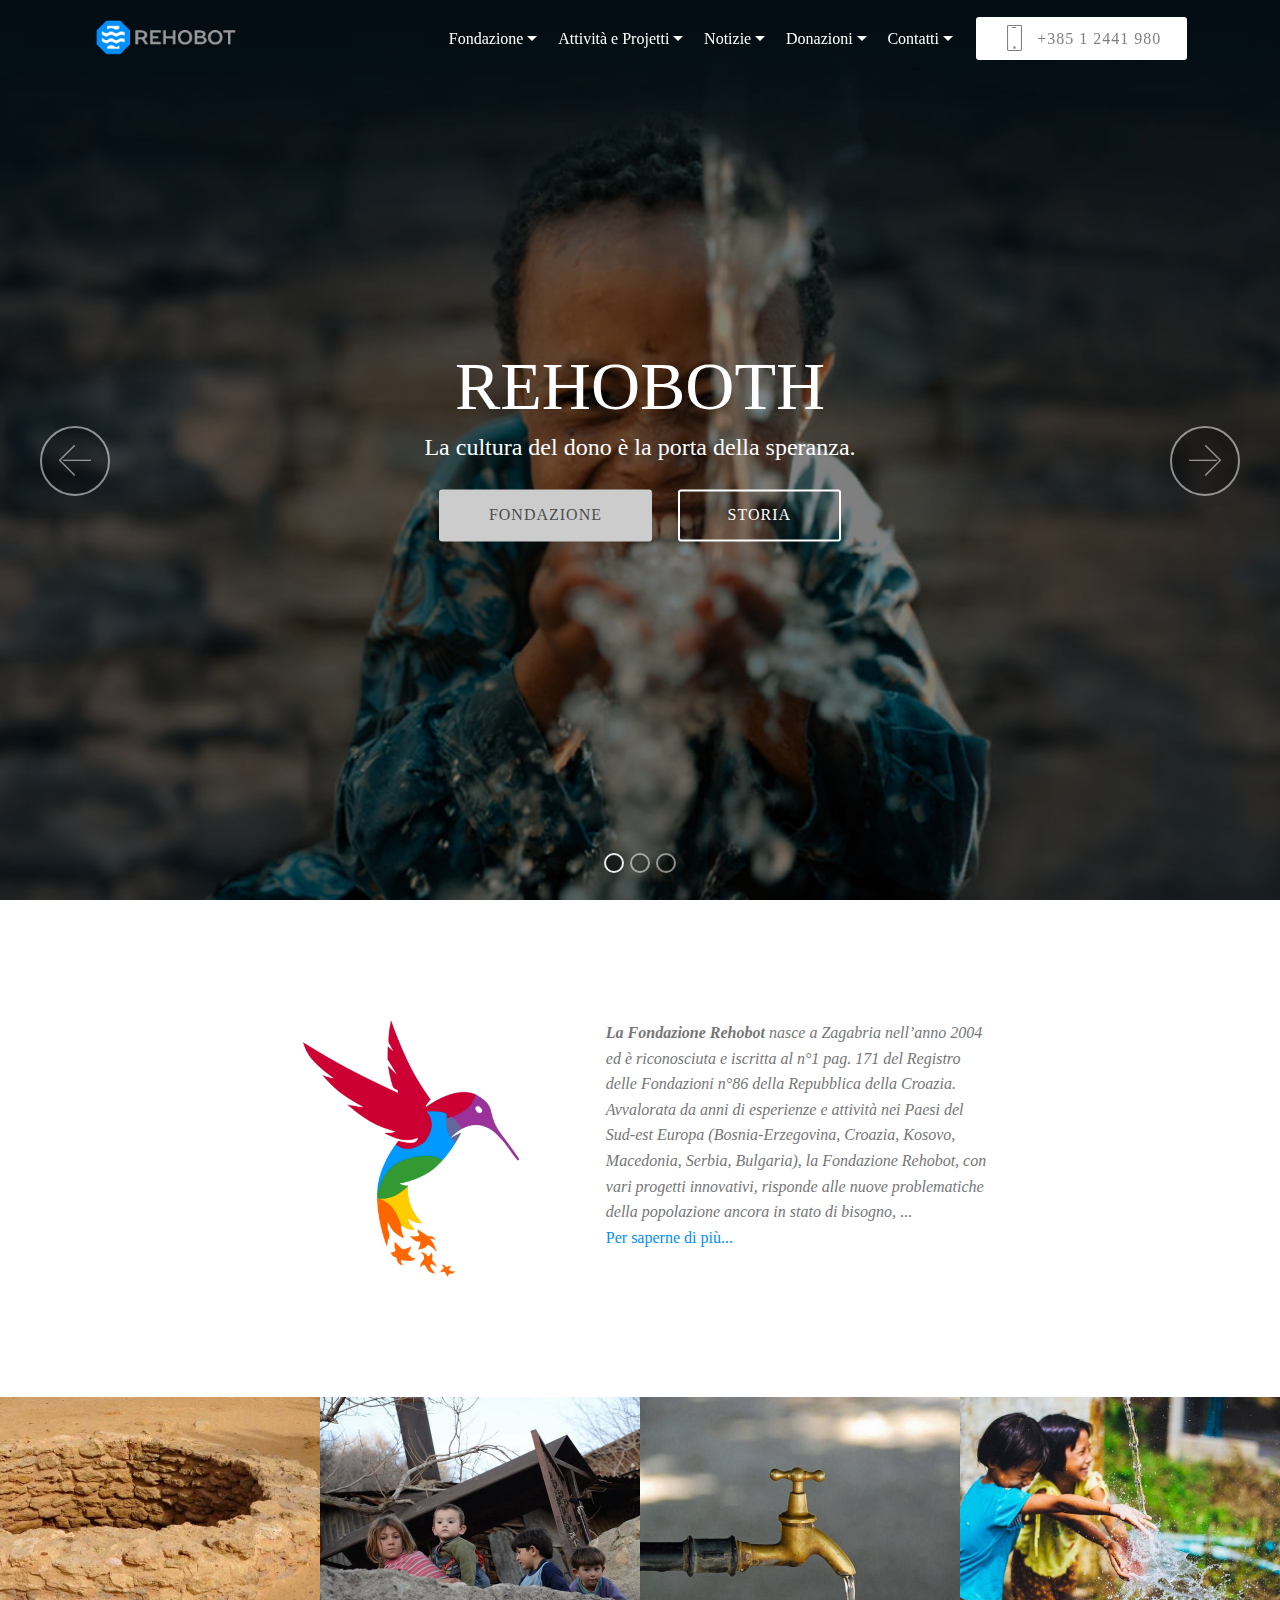
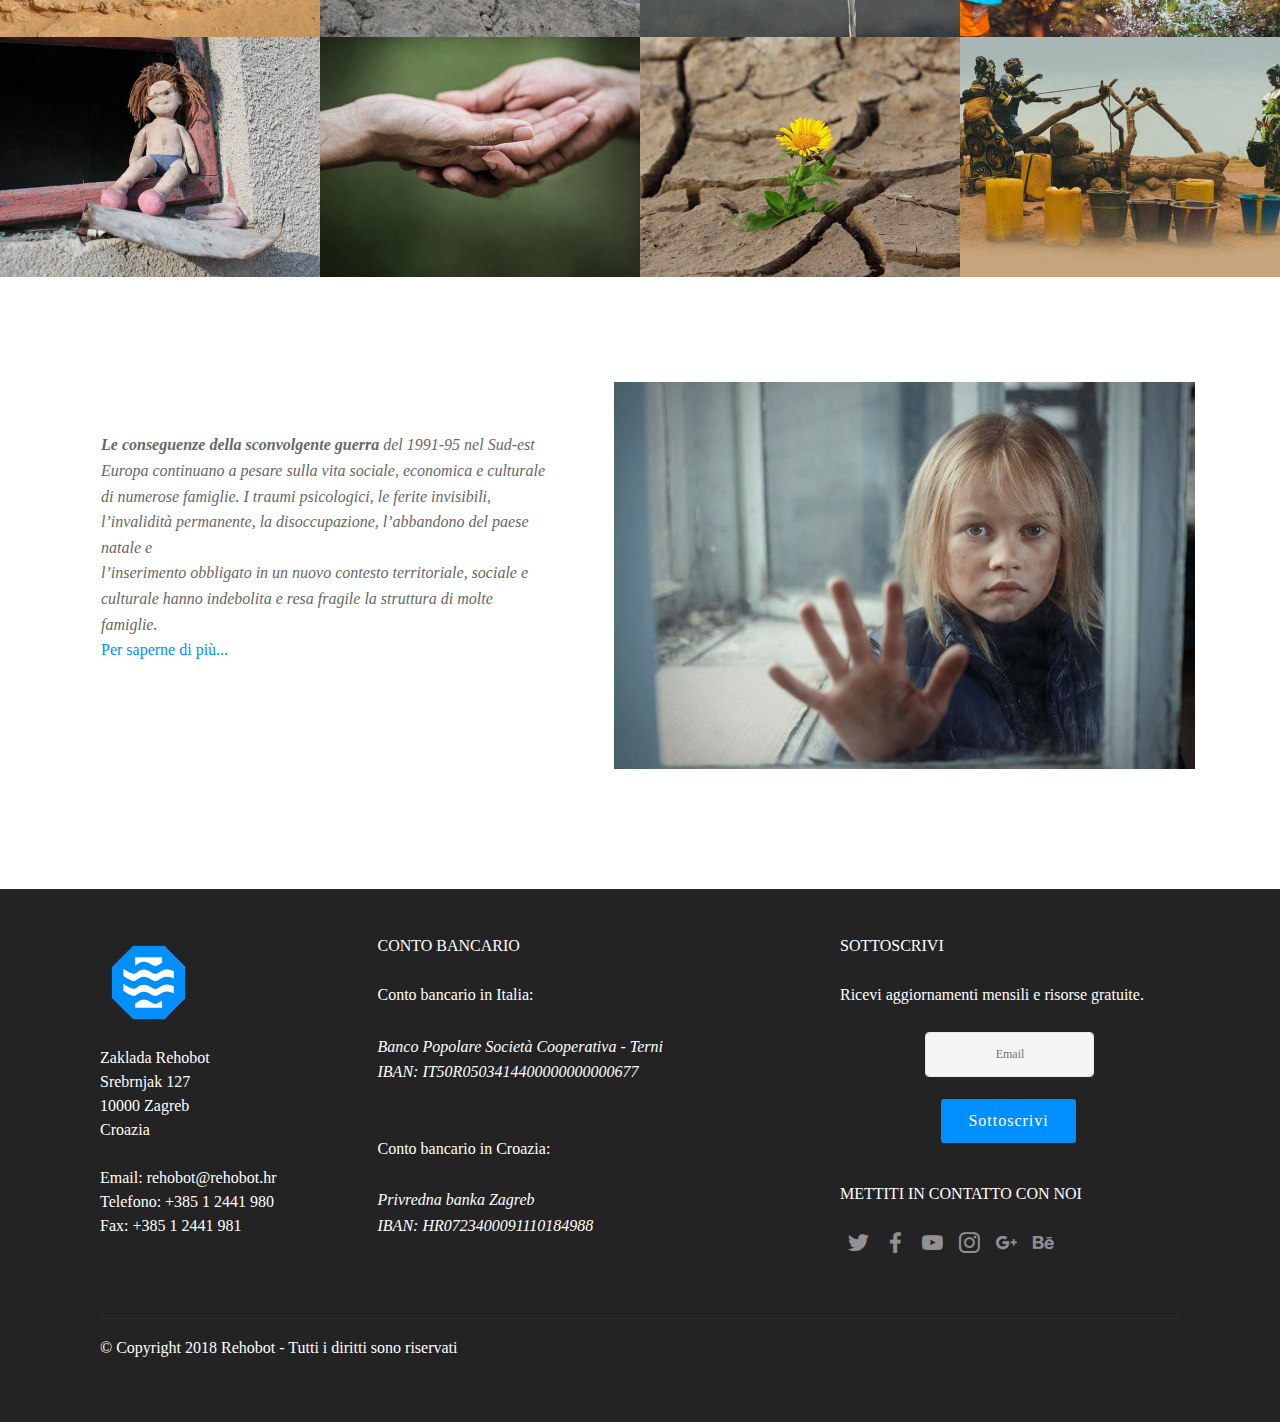
==== commit 1cc110a1: "Exported to new machine" ====
--- a/index.html
+++ b/index.html
@@ -1,10 +1,10 @@
 <!DOCTYPE html>
 <html >
 <head>
-  <!-- Site made with Mobirise Website Builder v4.7.1, https://mobirise.com -->
+  <!-- Site made with Mobirise Website Builder v4.8.1, https://mobirise.com -->
   <meta charset="UTF-8">
   <meta http-equiv="X-UA-Compatible" content="IE=edge">
-  <meta name="generator" content="Mobirise v4.7.1, mobirise.com">
+  <meta name="generator" content="Mobirise v4.8.1, mobirise.com">
   <meta name="viewport" content="width=device-width, initial-scale=1, minimum-scale=1">
   <link rel="shortcut icon" href="assets/images/logo3-228x80.png" type="image/x-icon">
   <meta name="description" content="">
@@ -68,11 +68,11 @@
     </nav>
 </section>
 
-<section class="engine"><a href="https://mobirise.ws/j">design your own website</a></section><section class="carousel slide cid-qPA3BfnHhT" data-interval="false" id="slider1-17">
-
-    
-
-    <div class="full-screen"><div class="mbr-slider slide carousel" data-pause="true" data-keyboard="false" data-ride="carousel" data-interval="7000"><ol class="carousel-indicators"><li data-app-prevent-settings="" data-target="#slider1-17" class=" active" data-slide-to="0"></li><li data-app-prevent-settings="" data-target="#slider1-17" data-slide-to="1"></li><li data-app-prevent-settings="" data-target="#slider1-17" data-slide-to="2"></li></ol><div class="carousel-inner" role="listbox"><div class="carousel-item slider-fullscreen-image active" data-bg-video-slide="false" style="background-image: url(assets/images/wwd-18-hp-mobile-2000x767.jpg);"><div class="container container-slide"><div class="image_wrapper"><div class="mbr-overlay"></div><img src="assets/images/wwd-18-hp-mobile-2000x767.jpg"><div class="carousel-caption justify-content-center"><div class="col-10 align-center"><h2 class="mbr-fonts-style display-1">REHOBOT</h2><p class="lead mbr-text mbr-fonts-style display-5">La cultura del dono è la porta della speranza.</p><div class="mbr-section-btn" buttons="0"><a class="btn  display-4 btn-success" href="fondazione.html">FONDAZIONE</a> <a class="btn  btn-white-outline display-4" href="fondazione.html#content5-1a">STORIA<br></a></div></div></div></div></div></div><div class="carousel-item slider-fullscreen-image" data-bg-video-slide="false" style="background-image: url(assets/images/cdn.pixabay.com-632x421.jpg);"><div class="container container-slide"><div class="image_wrapper"><div class="mbr-overlay"></div><img src="assets/images/cdn.pixabay.com-632x421.jpg"><div class="carousel-caption justify-content-center"><div class="col-10 align-center"><h2 class="mbr-fonts-style display-1">PROJETTI</h2><p class="lead mbr-text mbr-fonts-style display-5">La solidarietà alimentata dal dono.<br></p><div class="mbr-section-btn" buttons="0"><a class="btn  display-4 btn-success" href="attivita.html">ATTIVITÀ</a> <a class="btn  btn-white-outline display-4" href="https://mobirise.com">SCOPRI DI PIU<br></a></div></div></div></div></div></div><div class="carousel-item slider-fullscreen-image" data-bg-video-slide="false" style="background-image: url(assets/images/cdn.pixabay.com-1-932x658.jpg);"><div class="container container-slide"><div class="image_wrapper"><div class="mbr-overlay"></div><img src="assets/images/cdn.pixabay.com-1-932x658.jpg"><div class="carousel-caption justify-content-center"><div class="col-10 align-center"><h2 class="mbr-fonts-style display-1">COME AIUTARE</h2><p class="lead mbr-text mbr-fonts-style display-5">L’acqua è vita e il pozzo è il segno della vita <br>che alimentiamo con il nostro dono.</p><div class="mbr-section-btn" buttons="0"><a class="btn display-4 btn-success" href="donazioni.html">DONAZIONE</a> <a class="btn  btn-white-outline display-4" href="donazioni.html#content5-31">SOSTEGNO</a></div></div></div></div></div></div></div><a data-app-prevent-settings="" class="carousel-control carousel-control-prev" role="button" data-slide="prev" href="#slider1-17"><span aria-hidden="true" class="mbri-left mbr-iconfont"></span><span class="sr-only">Previous</span></a><a data-app-prevent-settings="" class="carousel-control carousel-control-next" role="button" data-slide="next" href="#slider1-17"><span aria-hidden="true" class="mbri-right mbr-iconfont"></span><span class="sr-only">Next</span></a></div></div>
+<section class="engine"><a href="https://mobiri.se/a">online web builder</a></section><section class="carousel slide cid-qPA3BfnHhT" data-interval="false" id="slider1-17">
+
+    
+
+    <div class="full-screen"><div class="mbr-slider slide carousel" data-pause="true" data-keyboard="false" data-ride="carousel" data-interval="7000"><ol class="carousel-indicators"><li data-app-prevent-settings="" data-target="#slider1-17" class=" active" data-slide-to="0"></li><li data-app-prevent-settings="" data-target="#slider1-17" data-slide-to="1"></li><li data-app-prevent-settings="" data-target="#slider1-17" data-slide-to="2"></li></ol><div class="carousel-inner" role="listbox"><div class="carousel-item slider-fullscreen-image active" data-bg-video-slide="false" style="background-image: url(assets/images/wwd-18-hp-mobile-2000x767.jpg);"><div class="container container-slide"><div class="image_wrapper"><div class="mbr-overlay"></div><img src="assets/images/wwd-18-hp-mobile-2000x767.jpg"><div class="carousel-caption justify-content-center"><div class="col-10 align-center"><h2 class="mbr-fonts-style display-1">REHOBOTH</h2><p class="lead mbr-text mbr-fonts-style display-5">La cultura del dono è la porta della speranza.</p><div class="mbr-section-btn" buttons="0"><a class="btn  display-4 btn-success" href="fondazione.html">FONDAZIONE</a> <a class="btn  btn-white-outline display-4" href="fondazione.html#content5-1a">STORIA<br></a></div></div></div></div></div></div><div class="carousel-item slider-fullscreen-image" data-bg-video-slide="false" style="background-image: url(assets/images/cdn.pixabay.com-632x421.jpg);"><div class="container container-slide"><div class="image_wrapper"><div class="mbr-overlay"></div><img src="assets/images/cdn.pixabay.com-632x421.jpg"><div class="carousel-caption justify-content-center"><div class="col-10 align-center"><h2 class="mbr-fonts-style display-1">PROJETTI</h2><p class="lead mbr-text mbr-fonts-style display-5">La solidarietà alimentata dal dono.<br></p><div class="mbr-section-btn" buttons="0"><a class="btn  display-4 btn-success" href="attivita.html">ATTIVITÀ</a> <a class="btn  btn-white-outline display-4" href="https://mobirise.com">SCOPRI DI PIU<br></a></div></div></div></div></div></div><div class="carousel-item slider-fullscreen-image" data-bg-video-slide="false" style="background-image: url(assets/images/cdn.pixabay.com-1-932x658.jpg);"><div class="container container-slide"><div class="image_wrapper"><div class="mbr-overlay"></div><img src="assets/images/cdn.pixabay.com-1-932x658.jpg"><div class="carousel-caption justify-content-center"><div class="col-10 align-center"><h2 class="mbr-fonts-style display-1">COME AIUTARE</h2><p class="lead mbr-text mbr-fonts-style display-5">L’acqua è vita e il pozzo è il segno della vita <br>che alimentiamo con il nostro dono.</p><div class="mbr-section-btn" buttons="0"><a class="btn display-4 btn-success" href="donazioni.html">DONAZIONE</a> <a class="btn  btn-white-outline display-4" href="donazioni.html#content5-31">SOSTEGNO</a></div></div></div></div></div></div></div><a data-app-prevent-settings="" class="carousel-control carousel-control-prev" role="button" data-slide="prev" href="#slider1-17"><span aria-hidden="true" class="mbri-left mbr-iconfont"></span><span class="sr-only">Previous</span></a><a data-app-prevent-settings="" class="carousel-control carousel-control-next" role="button" data-slide="next" href="#slider1-17"><span aria-hidden="true" class="mbri-right mbr-iconfont"></span><span class="sr-only">Next</span></a></div></div>
 
 </section>
 
@@ -171,7 +171,7 @@
                     <div data-form-alert="" hidden="" class="align-center">Grazie per aver compilato il modulo!</div>
 
                     <form class="form-inline" action="https://mobirise.com/" method="post" data-form-title="Mobirise Form">
-                        <input type="hidden" value="OweQbZgdol77WHvHapYbEHBSQ68NSbplC/yCI+q93VNalkGLJUa9k6dbVUCAjuopEDZ4+zyxaF89Go6I9jkIpNZIZqtGKpx5RsVmnzTP9/i7X1yaU20H3654jlG1bqZ4" data-form-email="true">
+                        <input type="hidden" value="KTDiEPayCWeLyHXS8xzatcgpsNAWiTVFt2ouC1CsDA72Bz8zMt/fj3JEsX4Ca69JtDT6ioBFI+hk8pfx06En7J3giXyKBEzPZtYfsFzzasL/QhJH0cZKfNAF+rQbo9E=" data-form-email="true">
                         <div class="form-group">
                             <input type="email" class="form-control input-sm input-inverse my-2" name="email" required="" data-form-field="Email" placeholder="Email" id="email-footer4-3h">
                         </div>
@@ -242,15 +242,15 @@
   <script src="assets/smoothscroll/smooth-scroll.js"></script>
   <script src="assets/dropdown/js/script.min.js"></script>
   <script src="assets/touchswipe/jquery.touch-swipe.min.js"></script>
+  <script src="assets/ytplayer/jquery.mb.ytplayer.min.js"></script>
   <script src="assets/vimeoplayer/jquery.mb.vimeo_player.js"></script>
+  <script src="assets/bootstrapcarouselswipe/bootstrap-carousel-swipe.js"></script>
   <script src="assets/masonry/masonry.pkgd.min.js"></script>
   <script src="assets/imagesloaded/imagesloaded.pkgd.min.js"></script>
-  <script src="assets/bootstrapcarouselswipe/bootstrap-carousel-swipe.js"></script>
-  <script src="assets/ytplayer/jquery.mb.ytplayer.min.js"></script>
   <script src="assets/theme/js/script.js"></script>
-  <script src="assets/slidervideo/script.js"></script>
   <script src="assets/gallery/player.min.js"></script>
   <script src="assets/gallery/script.js"></script>
+  <script src="assets/slidervideo/script.js"></script>
   <script src="assets/formoid/formoid.min.js"></script>
   
   
--- a/assets/mobirise/css/mbr-additional.css
+++ b/assets/mobirise/css/mbr-additional.css
@@ -1,11 +1,3 @@
-@import url(https://fonts.googleapis.com/css?family=Montserrat:100,100i,200,200i,300,300i,400,400i,500,500i,600,600i,700,700i,800,800i,900,900i);
-@import url(https://fonts.googleapis.com/css?family=Lora:400,400i,700,700i);
-@import url(https://fonts.googleapis.com/css?family=Roboto+Slab:100,300,400,700);
-
-
-
-
-
 body {
   font-style: normal;
   line-height: 1.5;
@@ -22,35 +14,35 @@
   line-height: 1.6;
 }
 .display-1 {
-  font-family: 'Montserrat', sans-serif;
+  font-family: undefined;
   font-size: 4.25rem;
 }
 .display-1 > .mbr-iconfont {
   font-size: 6.8rem;
 }
 .display-2 {
-  font-family: 'Lora', serif;
+  font-family: undefined;
   font-size: 3rem;
 }
 .display-2 > .mbr-iconfont {
   font-size: 4.8rem;
 }
 .display-4 {
-  font-family: 'Roboto Slab', serif;
+  font-family: undefined;
   font-size: 1rem;
 }
 .display-4 > .mbr-iconfont {
   font-size: 1.6rem;
 }
 .display-5 {
-  font-family: 'Roboto Slab', serif;
+  font-family: undefined;
   font-size: 1.5rem;
 }
 .display-5 > .mbr-iconfont {
   font-size: 2.4rem;
 }
 .display-7 {
-  font-family: 'Roboto Slab', serif;
+  font-family: undefined;
   font-size: 1rem;
 }
 .display-7 > .mbr-iconfont {
@@ -638,7 +630,7 @@
   background-color: #f5f5f5;
   box-shadow: none;
   color: #565656;
-  font-family: 'Roboto Slab', serif;
+  font-family: undefined;
   font-size: 1rem;
   line-height: 1.43;
   min-height: 3.5em;
